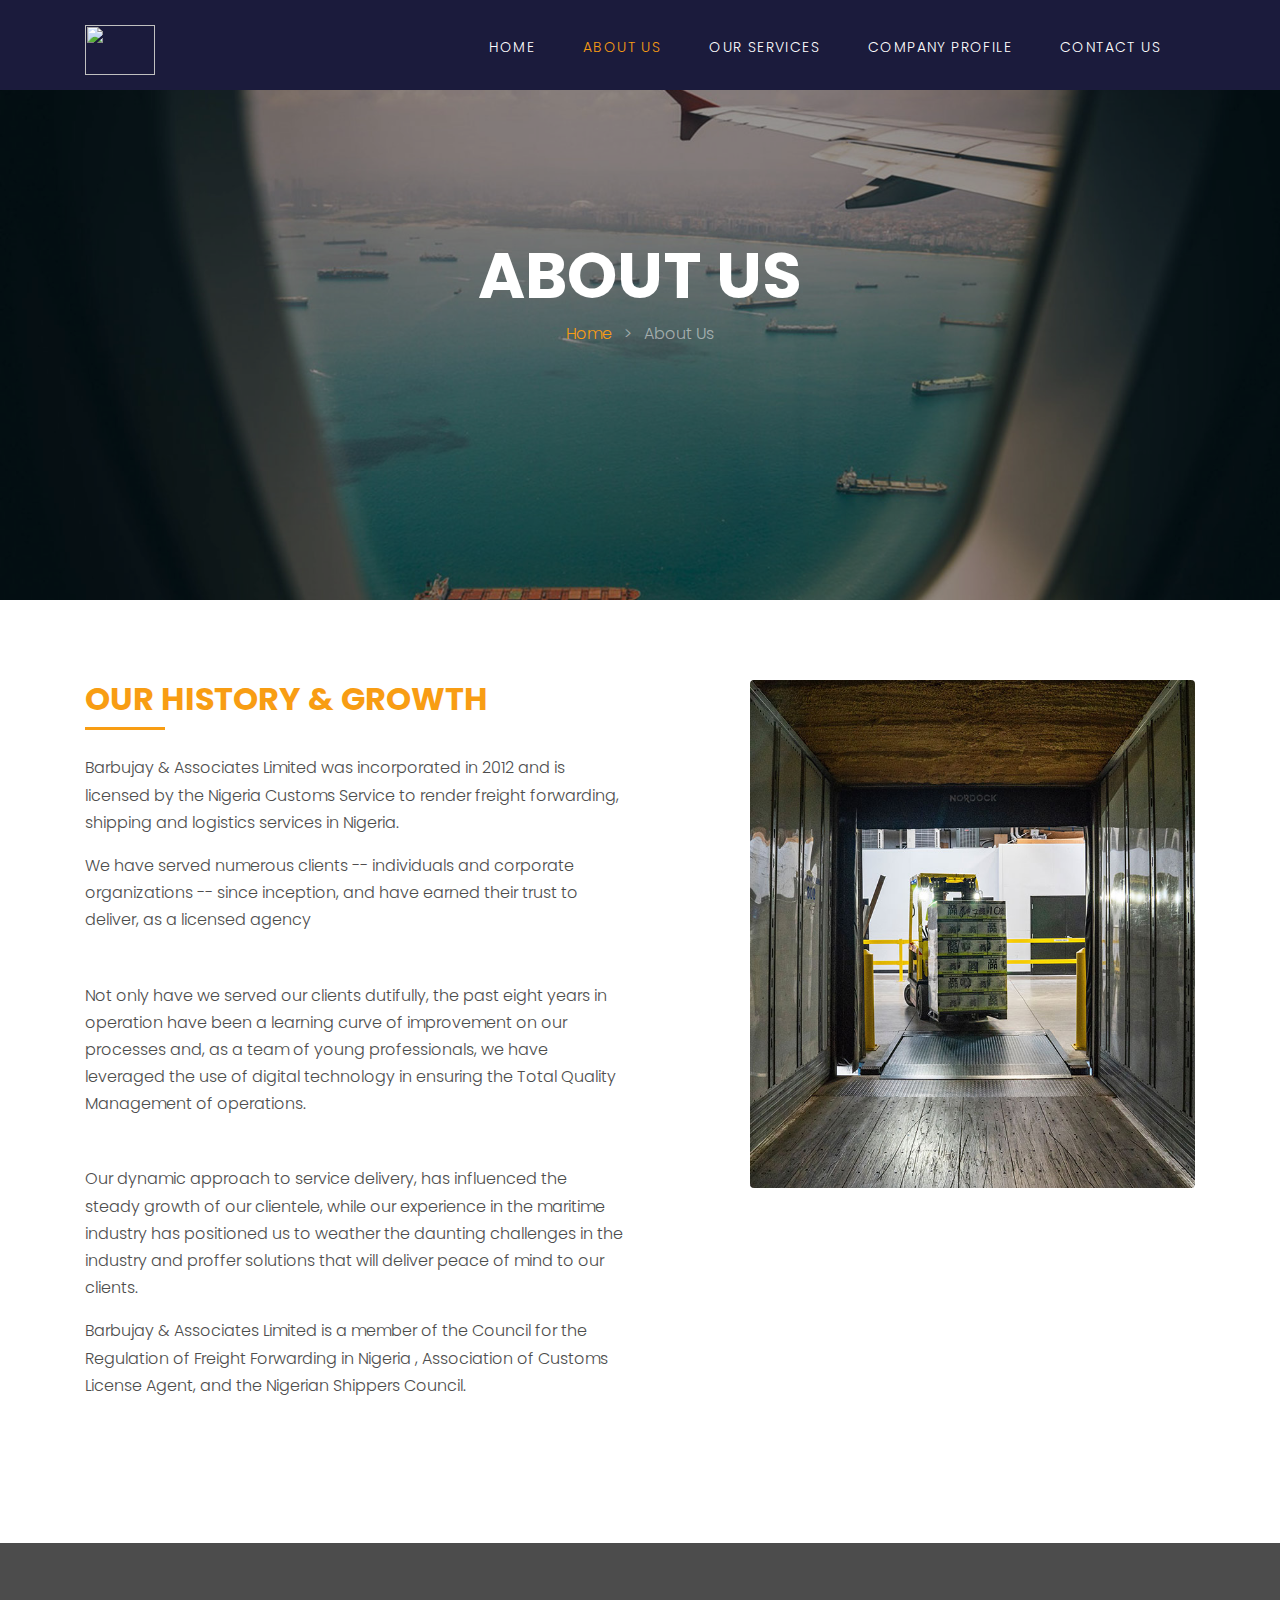
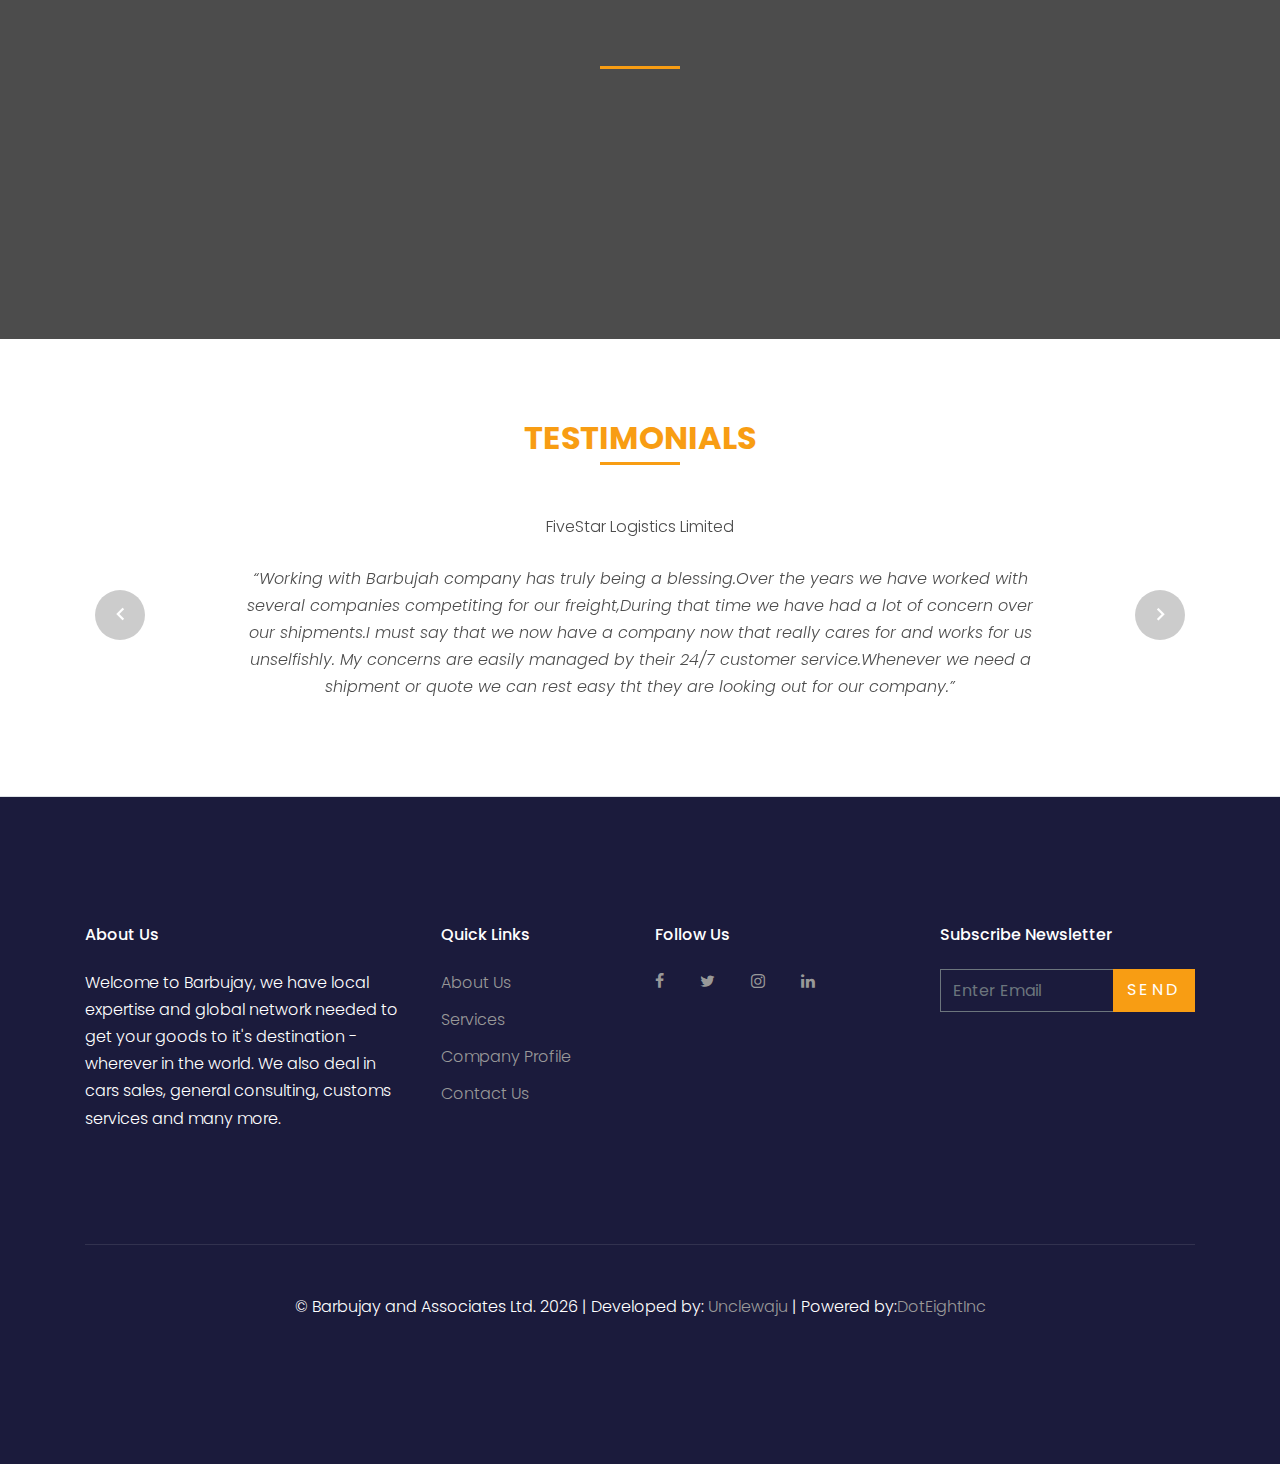
==== about.html @ 74fd5378 "edited" ====
<!DOCTYPE html>
<html lang="en">
  <head>
  <meta http-equiv="X-UA-Compatible" content="IE=edge">
   <title>Barbujay | About us</title>
    <meta name="viewport" content="width=device-width, initial-scale=1, shrink-to-fit=no">
    <meta charset="UTF-8">
    <meta name="description" content="Barbujay & Associates LTD ">
    <meta name="keywords" content="Barbujay & Associates LTD ">
    <meta name="mobile-web-app-capable" content="yes">
    <meta name="viewport" content="width=device-width, initial-scale=1">
    <meta content='width=device-width, initial-scale=1.0, maximum-scale=1.0, user-scalable=0' name='viewport' />
    <meta name="theme-color" content="#1b1b3c"> 

  <!-- Place favicon.ico and apple-touch-icon.png in the root directory -->
  <link rel="shortcut icon" href="images/Barbujay.png">


    <link rel="stylesheet" href="https://fonts.googleapis.com/css?family=Poppins:200,300,400,700,900|Display+Playfair:200,300,400,700"> 
    <link rel="stylesheet" href="fonts/icomoon/style.css">

    <link rel="stylesheet" href="css/bootstrap.min.css">
    <link rel="stylesheet" href="css/magnific-popup.css">
    <link rel="stylesheet" href="css/jquery-ui.css">
    <link rel="stylesheet" href="css/owl.carousel.min.css">
    <link rel="stylesheet" href="css/owl.theme.default.min.css">

    <link rel="stylesheet" href="css/bootstrap-datepicker.css">

    <link rel="stylesheet" href="fonts/flaticon/font/flaticon.css">



    <link rel="stylesheet" href="css/aos.css">

    <link rel="stylesheet" href="css/style.css">
    
  </head>
  <body>
  
  <div class="site-wrap">

    <div class="site-mobile-menu">
      <div class="site-mobile-menu-header">
        <div class="site-mobile-menu-close mt-3">
          <span class="icon-close2 js-menu-toggle"></span>
        </div>
      </div>
      <div class="site-mobile-menu-body"></div>
    </div>

    <header class="site-navbar py-3" role="banner">

      <div class="container">
        <div class="row align-items-center">
          
          <div class="col-11 col-xl-2">
            <h1 class="mb-5"><a href="./" class="text-white h2 mb-0"><img style="width: 70px; height: 50px" src="images/Barbujay.png"/></a></h1>
          </div>
          <div class="col-12 col-md-10 mb-5 d-none d-xl-block">
             <nav class="site-navigation position-relative text-right" role="navigation">

              <ul class="site-menu js-clone-nav mx-auto d-none d-lg-block">
                <li><a href="./">Home</a></li>&nbsp;&nbsp;&nbsp;&nbsp;&nbsp;&nbsp;
                <li class="active"><a href="./about">About Us</a></li>&nbsp;&nbsp;&nbsp;&nbsp;&nbsp;&nbsp;
                <li>
                  <a href="./services">Our Services</a>&nbsp;&nbsp;&nbsp;&nbsp;&nbsp;&nbsp;
                </li>
                <li><a target="_blank" href="Barbujay.pdf">Company Profile</a></li>&nbsp;&nbsp;&nbsp;&nbsp;&nbsp;&nbsp;
                <li><a href="./contact">Contact us</a></li>&nbsp;&nbsp;&nbsp;&nbsp;&nbsp;&nbsp;
              </ul>
            </nav>
          </div>


          <div class="d-inline-block d-xl-none ml-md-0 mr-auto py-3" style="position: relative; top: -20px; left: -20px"><a href="#" class="site-menu-toggle js-menu-toggle text-white"><span class="icon-menu h3"></span></a></div>

          </div>

        </div>
         </header>
      </div>

  

    <div class="site-blocks-cover inner-page-cover overlay" style="background-image: url(images/hero_bg_2.jpg);" data-aos="fade" data-stellar-background-ratio="0.5">
      <div class="container">
        <div class="row align-items-center justify-content-center text-center">

          <div class="col-md-8" data-aos="fade-up" data-aos-delay="400">
            <h1 class="text-white font-weight-light text-uppercase font-weight-bold">About Us</h1>
            <p class="breadcrumb-custom"><a href="./">Home</a> <span class="mx-2">&gt;</span> <span>About Us</span></p>
          </div>
        </div>
      </div>
    </div>  

    

    <div class="site-section">
      <div class="container">
        <div class="row mb-5">
          
          <div class="col-md-5 ml-auto mb-5 order-md-2" data-aos="fade">
            <img src="images/img_1.jpg" alt="Image" class="img-fluid rounded">
          </div>
          <div class="col-md-6 order-md-1" data-aos="fade">
            <div class="text-left pb-1 border-primary mb-4">
              <h2 class="text-primary">Our History & Growth</h2>
            </div>
            <p>Barbujay & Associates Limited was
incorporated in 2012 and is licensed by the
Nigeria Customs Service to render freight
forwarding, shipping and logistics services in
Nigeria.
</p>
            <p class="mb-5">We have served numerous clients --
individuals and corporate organizations --
since inception, and have earned their trust
to deliver, as a licensed agency</p>

 <p class="mb-5">Not only have we served our clients dutifully,
the past eight years in operation have been
a learning curve of improvement on our
processes and, as a team of young
professionals, we have leveraged the use of
digital technology in ensuring the Total
Quality Management of operations.
</p>

           <p>
             Our dynamic approach to service delivery,
has influenced the steady growth of our
clientele, while our experience in the
maritime industry has positioned us to
weather the daunting challenges in the
industry and proffer solutions that will deliver
peace of mind to our clients.
           </p>

           <p>
             Barbujay & Associates Limited is a member
of the Council for the Regulation of Freight
Forwarding in Nigeria , Association of
Customs License Agent, and the Nigerian
Shippers Council.

           </p>
          </div>
          
        </div>
      </div>
    </div>
  
    <div class="site-section bg-image overlay" style="background-image: url('images/hero_bg_4.jpg');">
      <div class="container">
        <div class="row justify-content-center mb-5">
          <div class="col-md-7 text-center border-primary">
            <h2 class="font-weight-light text-primary" data-aos="fade">How we Work</h2>
          </div>
        </div>
        <div class="row">
          <div class="col-md-6 col-lg-4 mb-5 mb-lg-0" data-aos="fade" data-aos-delay="100">
            <div class="how-it-work-item">
              <span class="number">1</span>
              <div class="how-it-work-body">
                <h2>Choose Your Service</h2>
               
              </div>
            </div>
          </div>

          <div class="col-md-6 col-lg-4 mb-5 mb-lg-0" data-aos="fade" data-aos-delay="200">
            <div class="how-it-work-item">
              <span class="number">2</span>
              <div class="how-it-work-body">
                <h2>Select Your Payment</h2>
               
              </div>
            </div>
          </div>

          <div class="col-md-6 col-lg-4 mb-5 mb-lg-0" data-aos="fade" data-aos-delay="300">
            <div class="how-it-work-item">
              <span class="number">3</span>
              <div class="how-it-work-body">
                <h2>Track Your Order</h2>
               
              </div>
            </div>
          </div>

        </div>
      </div>
    </div>


    
       <div class="site-section border-bottom">
      <div class="container">

        <div class="row justify-content-center mb-5">
          <div class="col-md-7 text-center border-primary">
            <h2 class="font-weight-light text-primary">Testimonials</h2>
          </div>
        </div>

        <div class="slide-one-item home-slider owl-carousel">
          <div>
            <div class="testimonial">
              <figure class="mb-4">
               
                <p>FiveStar Logistics Limited</p>
              </figure>
              <blockquote>
                <p>&ldquo;Working with Barbujah company has truly being a blessing.Over the years we have worked with several companies competiting for our freight,During that time we have had a lot of concern over our shipments.I must say that we now have a company now that really cares for and works for us unselfishly. My concerns are easily managed by their 24/7 customer service.Whenever we need a shipment or quote we can rest easy tht they are looking out for our company.&rdquo;</p>
              </blockquote>
            </div>
          </div>
          <div>
            <div class="testimonial">
              <figure class="mb-4">
               
                <p>Aril Technologies Limited</p>
              </figure>
              <blockquote>
                <p>&ldquo; Barbujah brings 10x multiplier in items of both ease of use & speed of use.We were able to quickly and easily get our shipment delivered to us.Thats the fundamental difference between Barbujah LTd & other cargo companies we have used in the past.&rdquo;</p>
              </blockquote>
            </div>
          </div>

          <div>
            <div class="testimonial">
             
              <blockquote>
                <p>&ldquo;Our company ships full Truckloads LTl ships,Air shipments and expedited freight too many domestic points in Nigeria. We religiously choose Barbujah to handle our Freight needs not only because of prising but their commmunication and customer Services which is second to none.I also know what's happening with my shipment through the tracking system whcih is right at our fingertips. we are grateful to have found a company as dedicated as Barbujah & world happly Recommend to anyone &rdquo;</p>
              </blockquote>
            </div>
          </div>

          <div>
            <div class="testimonial">
              <figure class="mb-4">
                
                <p>Safmarine</p>
              </figure>
              <blockquote>
                <p>&ldquo;The company made it easy for me to transport my goods.Within two weeks i got my items warehoused and ready for shipment.Because the Barbujah made it easy and fast.&rdquo;</p>
              </blockquote>
            </div>
          </div>

        </div>
      </div>
    </div>

    
    
 <footer class="site-footer">
      <div class="container">
        <div class="row">
          <div class="col-md-9">
            <div class="row">
               <div class="col-md-5">
                <h2 class="footer-heading mb-4">About Us</h2>
                <p> Welcome to Barbujay, we have local expertise and global network needed to get your goods to it's destination - wherever in the world. We also deal in cars sales, general consulting, customs services and many more.</p>
              </div>
              <div class="col-md-3">
                <h2 class="footer-heading mb-4">Quick Links</h2>
                <ul class="list-unstyled">
                  <li><a href="./about">About Us</a></li>
                  <li><a href="./services">Services</a></li>
                  <li><a target="_blank" href="Barbujay.pdf">Company Profile</a></li>
                  <li><a href="./contact">Contact Us</a></li>
                </ul>
              </div>
              
              <div class="col-md-3">
                <h2 class="footer-heading mb-4">Follow Us</h2>
                <a target="_blank" href="https://web.facebook.com/bajassociates/" class="pl-0 pr-3"><span class="icon-facebook"></span></a>
                <a href="#" class="pl-3 pr-3"><span class="icon-twitter"></span></a>
                <a href="#" class="pl-3 pr-3"><span class="icon-instagram"></span></a>
                <a href="#" class="pl-3 pr-3"><span class="icon-linkedin"></span></a>
              </div>
            </div>
          </div>
          <div class="col-md-3">
            <h2 class="footer-heading mb-4">Subscribe Newsletter</h2>
            <form action="mailto: Bajassocaite@gmail.com" method="post">
              <div class="input-group mb-3">
                <input type="email" class="form-control border-secondary text-white bg-transparent" placeholder="Enter Email" aria-label="Enter Email" aria-describedby="button-addon2" required>
                <div class="input-group-append">
                  <button class="btn btn-primary text-white" type="submit" id="button-addon2">Send</button>
                </div>
              </div>
            </form>
          </div>
        </div>
        <div class="row pt-5 mt-5 text-center">
          <div class="col-md-12">
            <div class="border-top pt-5">
            <p>
            
           &copy; Barbujay and Associates Ltd. <script>document.write(new Date().getFullYear());</script>  | Developed by: <a target="_blank" href="https://www.facebook.com/samuel.movinwealth.7">Unclewaju</a> | Powered by:</i><a href="https://doteightinc.com" target="_blank" >DotEightInc</a>
           
            </div>
          </div>
          
        </div>
      </div>
    </footer>
  </div>

  <script src="js/jquery-3.3.1.min.js"></script>
  <script src="js/jquery-migrate-3.0.1.min.js"></script>
  <script src="js/jquery-ui.js"></script>
  <script src="js/popper.min.js"></script>
  <script src="js/bootstrap.min.js"></script>
  <script src="js/owl.carousel.min.js"></script>
  <script src="js/jquery.stellar.min.js"></script>
  <script src="js/jquery.countdown.min.js"></script>
  <script src="js/jquery.magnific-popup.min.js"></script>
  <script src="js/bootstrap-datepicker.min.js"></script>
  <script src="js/aos.js"></script>

  <script src="js/main.js"></script>
    
  </body>
</html>
---- fonts/icomoon/style.css ----
@font-face {
  font-family: 'icomoon';
  src:  url('fonts/icomoon.eot?10si43');
  src:  url('fonts/icomoon.eot?10si43#iefix') format('embedded-opentype'),
    url('fonts/icomoon.ttf?10si43') format('truetype'),
    url('fonts/icomoon.woff?10si43') format('woff'),
    url('fonts/icomoon.svg?10si43#icomoon') format('svg');
  font-weight: normal;
  font-style: normal;
}

[class^="icon-"], [class*=" icon-"] {
  /* use !important to prevent issues with browser extensions that change fonts */
  font-family: 'icomoon' !important;
  speak: none;
  font-style: normal;
  font-weight: normal;
  font-variant: normal;
  text-transform: none;
  line-height: 1;

  /* Better Font Rendering =========== */
  -webkit-font-smoothing: antialiased;
  -moz-osx-font-smoothing: grayscale;
}

.icon-asterisk:before {
  content: "\f069";
}
.icon-plus:before {
  content: "\f067";
}
.icon-question:before {
  content: "\f128";
}
.icon-minus:before {
  content: "\f068";
}
.icon-glass:before {
  content: "\f000";
}
.icon-music:before {
  content: "\f001";
}
.icon-search:before {
  content: "\f002";
}
.icon-envelope-o:before {
  content: "\f003";
}
.icon-heart:before {
  content: "\f004";
}
.icon-star:before {
  content: "\f005";
}
.icon-star-o:before {
  content: "\f006";
}
.icon-user:before {
  content: "\f007";
}
.icon-film:before {
  content: "\f008";
}
.icon-th-large:before {
  content: "\f009";
}
.icon-th:before {
  content: "\f00a";
}
.icon-th-list:before {
  content: "\f00b";
}
.icon-check:before {
  content: "\f00c";
}
.icon-close:before {
  content: "\f00d";
}
.icon-remove:before {
  content: "\f00d";
}
.icon-times:before {
  content: "\f00d";
}
.icon-search-plus:before {
  content: "\f00e";
}
.icon-search-minus:before {
  content: "\f010";
}
.icon-power-off:before {
  content: "\f011";
}
.icon-signal:before {
  content: "\f012";
}
.icon-cog:before {
  content: "\f013";
}
.icon-gear:before {
  content: "\f013";
}
.icon-trash-o:before {
  content: "\f014";
}
.icon-home:before {
  content: "\f015";
}
.icon-file-o:before {
  content: "\f016";
}
.icon-clock-o:before {
  content: "\f017";
}
.icon-road:before {
  content: "\f018";
}
.icon-download:before {
  content: "\f019";
}
.icon-arrow-circle-o-down:before {
  content: "\f01a";
}
.icon-arrow-circle-o-up:before {
  content: "\f01b";
}
.icon-inbox:before {
  content: "\f01c";
}
.icon-play-circle-o:before {
  content: "\f01d";
}
.icon-repeat:before {
  content: "\f01e";
}
.icon-rotate-right:before {
  content: "\f01e";
}
.icon-refresh:before {
  content: "\f021";
}
.icon-list-alt:before {
  content: "\f022";
}
.icon-lock:before {
  content: "\f023";
}
.icon-flag:before {
  content: "\f024";
}
.icon-headphones:before {
  content: "\f025";
}
.icon-volume-off:before {
  content: "\f026";
}
.icon-volume-down:before {
  content: "\f027";
}
.icon-volume-up:before {
  content: "\f028";
}
.icon-qrcode:before {
  content: "\f029";
}
.icon-barcode:before {
  content: "\f02a";
}
.icon-tag:before {
  content: "\f02b";
}
.icon-tags:before {
  content: "\f02c";
}
.icon-book:before {
  content: "\f02d";
}
.icon-bookmark:before {
  content: "\f02e";
}
.icon-print:before {
  content: "\f02f";
}
.icon-camera:before {
  content: "\f030";
}
.icon-font:before {
  content: "\f031";
}
.icon-bold:before {
  content: "\f032";
}
.icon-italic:before {
  content: "\f033";
}
.icon-text-height:before {
  content: "\f034";
}
.icon-text-width:before {
  content: "\f035";
}
.icon-align-left:before {
  content: "\f036";
}
.icon-align-center:before {
  content: "\f037";
}
.icon-align-right:before {
  content: "\f038";
}
.icon-align-justify:before {
  content: "\f039";
}
.icon-list:before {
  content: "\f03a";
}
.icon-dedent:before {
  content: "\f03b";
}
.icon-outdent:before {
  content: "\f03b";
}
.icon-indent:before {
  content: "\f03c";
}
.icon-video-camera:before {
  content: "\f03d";
}
.icon-image:before {
  content: "\f03e";
}
.icon-photo:before {
  content: "\f03e";
}
.icon-picture-o:before {
  content: "\f03e";
}
.icon-pencil:before {
  content: "\f040";
}
.icon-map-marker:before {
  content: "\f041";
}
.icon-adjust:before {
  content: "\f042";
}
.icon-tint:before {
  content: "\f043";
}
.icon-edit:before {
  content: "\f044";
}
.icon-pencil-square-o:before {
  content: "\f044";
}
.icon-share-square-o:before {
  content: "\f045";
}
.icon-check-square-o:before {
  content: "\f046";
}
.icon-arrows:before {
  content: "\f047";
}
.icon-step-backward:before {
  content: "\f048";
}
.icon-fast-backward:before {
  content: "\f049";
}
.icon-backward:before {
  content: "\f04a";
}
.icon-play:before {
  content: "\f04b";
}
.icon-pause:before {
  content: "\f04c";
}
.icon-stop:before {
  content: "\f04d";
}
.icon-forward:before {
  content: "\f04e";
}
.icon-fast-forward:before {
  content: "\f050";
}
.icon-step-forward:before {
  content: "\f051";
}
.icon-eject:before {
  content: "\f052";
}
.icon-chevron-left:before {
  content: "\f053";
}
.icon-chevron-right:before {
  content: "\f054";
}
.icon-plus-circle:before {
  content: "\f055";
}
.icon-minus-circle:before {
  content: "\f056";
}
.icon-times-circle:before {
  content: "\f057";
}
.icon-check-circle:before {
  content: "\f058";
}
.icon-question-circle:before {
  content: "\f059";
}
.icon-info-circle:before {
  content: "\f05a";
}
.icon-crosshairs:before {
  content: "\f05b";
}
.icon-times-circle-o:before {
  content: "\f05c";
}
.icon-check-circle-o:before {
  content: "\f05d";
}
.icon-ban:before {
  content: "\f05e";
}
.icon-arrow-left:before {
  content: "\f060";
}
.icon-arrow-right:before {
  content: "\f061";
}
.icon-arrow-up:before {
  content: "\f062";
}
.icon-arrow-down:before {
  content: "\f063";
}
.icon-mail-forward:before {
  content: "\f064";
}
.icon-share:before {
  content: "\f064";
}
.icon-expand:before {
  content: "\f065";
}
.icon-compress:before {
  content: "\f066";
}
.icon-exclamation-circle:before {
  content: "\f06a";
}
.icon-gift:before {
  content: "\f06b";
}
.icon-leaf:before {
  content: "\f06c";
}
.icon-fire:before {
  content: "\f06d";
}
.icon-eye:before {
  content: "\f06e";
}
.icon-eye-slash:before {
  content: "\f070";
}
.icon-exclamation-triangle:before {
  content: "\f071";
}
.icon-warning:before {
  content: "\f071";
}
.icon-plane:before {
  content: "\f072";
}
.icon-calendar:before {
  content: "\f073";
}
.icon-random:before {
  content: "\f074";
}
.icon-comment:before {
  content: "\f075";
}
.icon-magnet:before {
  content: "\f076";
}
.icon-chevron-up:before {
  content: "\f077";
}
.icon-chevron-down:before {
  content: "\f078";
}
.icon-retweet:before {
  content: "\f079";
}
.icon-shopping-cart:before {
  content: "\f07a";
}
.icon-folder:before {
  content: "\f07b";
}
.icon-folder-open:before {
  content: "\f07c";
}
.icon-arrows-v:before {
  content: "\f07d";
}
.icon-arrows-h:before {
  content: "\f07e";
}
.icon-bar-chart:before {
  content: "\f080";
}
.icon-bar-chart-o:before {
  content: "\f080";
}
.icon-twitter-square:before {
  content: "\f081";
}
.icon-facebook-square:before {
  content: "\f082";
}
.icon-camera-retro:before {
  content: "\f083";
}
.icon-key:before {
  content: "\f084";
}
.icon-cogs:before {
  content: "\f085";
}
.icon-gears:before {
  content: "\f085";
}
.icon-comments:before {
  content: "\f086";
}
.icon-thumbs-o-up:before {
  content: "\f087";
}
.icon-thumbs-o-down:before {
  content: "\f088";
}
.icon-star-half:before {
  content: "\f089";
}
.icon-heart-o:before {
  content: "\f08a";
}
.icon-sign-out:before {
  content: "\f08b";
}
.icon-linkedin-square:before {
  content: "\f08c";
}
.icon-thumb-tack:before {
  content: "\f08d";
}
.icon-external-link:before {
  content: "\f08e";
}
.icon-sign-in:before {
  content: "\f090";
}
.icon-trophy:before {
  content: "\f091";
}
.icon-github-square:before {
  content: "\f092";
}
.icon-upload:before {
  content: "\f093";
}
.icon-lemon-o:before {
  content: "\f094";
}
.icon-phone:before {
  content: "\f095";
}
.icon-square-o:before {
  content: "\f096";
}
.icon-bookmark-o:before {
  content: "\f097";
}
.icon-phone-square:before {
  content: "\f098";
}
.icon-twitter:before {
  content: "\f099";
}
.icon-facebook:before {
  content: "\f09a";
}
.icon-facebook-f:before {
  content: "\f09a";
}
.icon-github:before {
  content: "\f09b";
}
.icon-unlock:before {
  content: "\f09c";
}
.icon-credit-card:before {
  content: "\f09d";
}
.icon-feed:before {
  content: "\f09e";
}
.icon-rss:before {
  content: "\f09e";
}
.icon-hdd-o:before {
  content: "\f0a0";
}
.icon-bullhorn:before {
  content: "\f0a1";
}
.icon-bell-o:before {
  content: "\f0a2";
}
.icon-certificate:before {
  content: "\f0a3";
}
.icon-hand-o-right:before {
  content: "\f0a4";
}
.icon-hand-o-left:before {
  content: "\f0a5";
}
.icon-hand-o-up:before {
  content: "\f0a6";
}
.icon-hand-o-down:before {
  content: "\f0a7";
}
.icon-arrow-circle-left:before {
  content: "\f0a8";
}
.icon-arrow-circle-right:before {
  content: "\f0a9";
}
.icon-arrow-circle-up:before {
  content: "\f0aa";
}
.icon-arrow-circle-down:before {
  content: "\f0ab";
}
.icon-globe:before {
  content: "\f0ac";
}
.icon-wrench:before {
  content: "\f0ad";
}
.icon-tasks:before {
  content: "\f0ae";
}
.icon-filter:before {
  content: "\f0b0";
}
.icon-briefcase:before {
  content: "\f0b1";
}
.icon-arrows-alt:before {
  content: "\f0b2";
}
.icon-group:before {
  content: "\f0c0";
}
.icon-users:before {
  content: "\f0c0";
}
.icon-chain:before {
  content: "\f0c1";
}
.icon-link:before {
  content: "\f0c1";
}
.icon-cloud:before {
  content: "\f0c2";
}
.icon-flask:before {
  content: "\f0c3";
}
.icon-cut:before {
  content: "\f0c4";
}
.icon-scissors:before {
  content: "\f0c4";
}
.icon-copy:before {
  content: "\f0c5";
}
.icon-files-o:before {
  content: "\f0c5";
}
.icon-paperclip:before {
  content: "\f0c6";
}
.icon-floppy-o:before {
  content: "\f0c7";
}
.icon-save:before {
  content: "\f0c7";
}
.icon-square:before {
  content: "\f0c8";
}
.icon-bars:before {
  content: "\f0c9";
}
.icon-navicon:before {
  content: "\f0c9";
}
.icon-reorder:before {
  content: "\f0c9";
}
.icon-list-ul:before {
  content: "\f0ca";
}
.icon-list-ol:before {
  content: "\f0cb";
}
.icon-strikethrough:before {
  content: "\f0cc";
}
.icon-underline:before {
  content: "\f0cd";
}
.icon-table:before {
  content: "\f0ce";
}
.icon-magic:before {
  content: "\f0d0";
}
.icon-truck:before {
  content: "\f0d1";
}
.icon-pinterest:before {
  content: "\f0d2";
}
.icon-pinterest-square:before {
  content: "\f0d3";
}
.icon-google-plus-square:before {
  content: "\f0d4";
}
.icon-google-plus:before {
  content: "\f0d5";
}
.icon-money:before {
  content: "\f0d6";
}
.icon-caret-down:before {
  content: "\f0d7";
}
.icon-caret-up:before {
  content: "\f0d8";
}
.icon-caret-left:before {
  content: "\f0d9";
}
.icon-caret-right:before {
  content: "\f0da";
}
.icon-columns:before {
  content: "\f0db";
}
.icon-sort:before {
  content: "\f0dc";
}
.icon-unsorted:before {
  content: "\f0dc";
}
.icon-sort-desc:before {
  content: "\f0dd";
}
.icon-sort-down:before {
  content: "\f0dd";
}
.icon-sort-asc:before {
  content: "\f0de";
}
.icon-sort-up:before {
  content: "\f0de";
}
.icon-envelope:before {
  content: "\f0e0";
}
.icon-linkedin:before {
  content: "\f0e1";
}
.icon-rotate-left:before {
  content: "\f0e2";
}
.icon-undo:before {
  content: "\f0e2";
}
.icon-gavel:before {
  content: "\f0e3";
}
.icon-legal:before {
  content: "\f0e3";
}
.icon-dashboard:before {
  content: "\f0e4";
}
.icon-tachometer:before {
  content: "\f0e4";
}
.icon-comment-o:before {
  content: "\f0e5";
}
.icon-comments-o:before {
  content: "\f0e6";
}
.icon-bolt:before {
  content: "\f0e7";
}
.icon-flash:before {
  content: "\f0e7";
}
.icon-sitemap:before {
  content: "\f0e8";
}
.icon-umbrella:before {
  content: "\f0e9";
}
.icon-clipboard:before {
  content: "\f0ea";
}
.icon-paste:before {
  content: "\f0ea";
}
.icon-lightbulb-o:before {
  content: "\f0eb";
}
.icon-exchange:before {
  content: "\f0ec";
}
.icon-cloud-download:before {
  content: "\f0ed";
}
.icon-cloud-upload:before {
  content: "\f0ee";
}
.icon-user-md:before {
  content: "\f0f0";
}
.icon-stethoscope:before {
  content: "\f0f1";
}
.icon-suitcase:before {
  content: "\f0f2";
}
.icon-bell:before {
  content: "\f0f3";
}
.icon-coffee:before {
  content: "\f0f4";
}
.icon-cutlery:before {
  content: "\f0f5";
}
.icon-file-text-o:before {
  content: "\f0f6";
}
.icon-building-o:before {
  content: "\f0f7";
}
.icon-hospital-o:before {
  content: "\f0f8";
}
.icon-ambulance:before {
  content: "\f0f9";
}
.icon-medkit:before {
  content: "\f0fa";
}
.icon-fighter-jet:before {
  content: "\f0fb";
}
.icon-beer:before {
  content: "\f0fc";
}
.icon-h-square:before {
  content: "\f0fd";
}
.icon-plus-square:before {
  content: "\f0fe";
}
.icon-angle-double-left:before {
  content: "\f100";
}
.icon-angle-double-right:before {
  content: "\f101";
}
.icon-angle-double-up:before {
  content: "\f102";
}
.icon-angle-double-down:before {
  content: "\f103";
}
.icon-angle-left:before {
  content: "\f104";
}
.icon-angle-right:before {
  content: "\f105";
}
.icon-angle-up:before {
  content: "\f106";
}
.icon-angle-down:before {
  content: "\f107";
}
.icon-desktop:before {
  content: "\f108";
}
.icon-laptop:before {
  content: "\f109";
}
.icon-tablet:before {
  content: "\f10a";
}
.icon-mobile:before {
  content: "\f10b";
}
.icon-mobile-phone:before {
  content: "\f10b";
}
.icon-circle-o:before {
  content: "\f10c";
}
.icon-quote-left:before {
  content: "\f10d";
}
.icon-quote-right:before {
  content: "\f10e";
}
.icon-spinner:before {
  content: "\f110";
}
.icon-circle:before {
  content: "\f111";
}
.icon-mail-reply:before {
  content: "\f112";
}
.icon-reply:before {
  content: "\f112";
}
.icon-github-alt:before {
  content: "\f113";
}
.icon-folder-o:before {
  content: "\f114";
}
.icon-folder-open-o:before {
  content: "\f115";
}
.icon-smile-o:before {
  content: "\f118";
}
.icon-frown-o:before {
  content: "\f119";
}
.icon-meh-o:before {
  content: "\f11a";
}
.icon-gamepad:before {
  content: "\f11b";
}
.icon-keyboard-o:before {
  content: "\f11c";
}
.icon-flag-o:before {
  content: "\f11d";
}
.icon-flag-checkered:before {
  content: "\f11e";
}
.icon-terminal:before {
  content: "\f120";
}
.icon-code:before {
  content: "\f121";
}
.icon-mail-reply-all:before {
  content: "\f122";
}
.icon-reply-all:before {
  content: "\f122";
}
.icon-star-half-empty:before {
  content: "\f123";
}
.icon-star-half-full:before {
  content: "\f123";
}
.icon-star-half-o:before {
  content: "\f123";
}
.icon-location-arrow:before {
  content: "\f124";
}
.icon-crop:before {
  content: "\f125";
}
.icon-code-fork:before {
  content: "\f126";
}
.icon-chain-broken:before {
  content: "\f127";
}
.icon-unlink:before {
  content: "\f127";
}
.icon-info:before {
  content: "\f129";
}
.icon-exclamation:before {
  content: "\f12a";
}
.icon-superscript:before {
  content: "\f12b";
}
.icon-subscript:before {
  content: "\f12c";
}
.icon-eraser:before {
  content: "\f12d";
}
.icon-puzzle-piece:before {
  content: "\f12e";
}
.icon-microphone:before {
  content: "\f130";
}
.icon-microphone-slash:before {
  content: "\f131";
}
.icon-shield:before {
  content: "\f132";
}
.icon-calendar-o:before {
  content: "\f133";
}
.icon-fire-extinguisher:before {
  content: "\f134";
}
.icon-rocket:before {
  content: "\f135";
}
.icon-maxcdn:before {
  content: "\f136";
}
.icon-chevron-circle-left:before {
  content: "\f137";
}
.icon-chevron-circle-right:before {
  content: "\f138";
}
.icon-chevron-circle-up:before {
  content: "\f139";
}
.icon-chevron-circle-down:before {
  content: "\f13a";
}
.icon-html5:before {
  content: "\f13b";
}
.icon-css3:before {
  content: "\f13c";
}
.icon-anchor:before {
  content: "\f13d";
}
.icon-unlock-alt:before {
  content: "\f13e";
}
.icon-bullseye:before {
  content: "\f140";
}
.icon-ellipsis-h:before {
  content: "\f141";
}
.icon-ellipsis-v:before {
  content: "\f142";
}
.icon-rss-square:before {
  content: "\f143";
}
.icon-play-circle:before {
  content: "\f144";
}
.icon-ticket:before {
  content: "\f145";
}
.icon-minus-square:before {
  content: "\f146";
}
.icon-minus-square-o:before {
  content: "\f147";
}
.icon-level-up:before {
  content: "\f148";
}
.icon-level-down:before {
  content: "\f149";
}
.icon-check-square:before {
  content: "\f14a";
}
.icon-pencil-square:before {
  content: "\f14b";
}
.icon-external-link-square:before {
  content: "\f14c";
}
.icon-share-square:before {
  content: "\f14d";
}
.icon-compass:before {
  content: "\f14e";
}
.icon-caret-square-o-down:before {
  content: "\f150";
}
.icon-toggle-down:before {
  content: "\f150";
}
.icon-caret-square-o-up:before {
  content: "\f151";
}
.icon-toggle-up:before {
  content: "\f151";
}
.icon-caret-square-o-right:before {
  content: "\f152";
}
.icon-toggle-right:before {
  content: "\f152";
}
.icon-eur:before {
  content: "\f153";
}
.icon-euro:before {
  content: "\f153";
}
.icon-gbp:before {
  content: "\f154";
}
.icon-dollar:before {
  content: "\f155";
}
.icon-usd:before {
  content: "\f155";
}
.icon-inr:before {
  content: "\f156";
}
.icon-rupee:before {
  content: "\f156";
}
.icon-cny:before {
  content: "\f157";
}
.icon-jpy:before {
  content: "\f157";
}
.icon-rmb:before {
  content: "\f157";
}
.icon-yen:before {
  content: "\f157";
}
.icon-rouble:before {
  content: "\f158";
}
.icon-rub:before {
  content: "\f158";
}
.icon-ruble:before {
  content: "\f158";
}
.icon-krw:before {
  content: "\f159";
}
.icon-won:before {
  content: "\f159";
}
.icon-bitcoin:before {
  content: "\f15a";
}
.icon-btc:before {
  content: "\f15a";
}
.icon-file:before {
  content: "\f15b";
}
.icon-file-text:before {
  content: "\f15c";
}
.icon-sort-alpha-asc:before {
  content: "\f15d";
}
.icon-sort-alpha-desc:before {
  content: "\f15e";
}
.icon-sort-amount-asc:before {
  content: "\f160";
}
.icon-sort-amount-desc:before {
  content: "\f161";
}
.icon-sort-numeric-asc:before {
  content: "\f162";
}
.icon-sort-numeric-desc:before {
  content: "\f163";
}
.icon-thumbs-up:before {
  content: "\f164";
}
.icon-thumbs-down:before {
  content: "\f165";
}
.icon-youtube-square:before {
  content: "\f166";
}
.icon-youtube:before {
  content: "\f167";
}
.icon-xing:before {
  content: "\f168";
}
.icon-xing-square:before {
  content: "\f169";
}
.icon-youtube-play:before {
  content: "\f16a";
}
.icon-dropbox:before {
  content: "\f16b";
}
.icon-stack-overflow:before {
  content: "\f16c";
}
.icon-instagram:before {
  content: "\f16d";
}
.icon-flickr:before {
  content: "\f16e";
}
.icon-adn:before {
  content: "\f170";
}
.icon-bitbucket:before {
  content: "\f171";
}
.icon-bitbucket-square:before {
  content: "\f172";
}
.icon-tumblr:before {
  content: "\f173";
}
.icon-tumblr-square:before {
  content: "\f174";
}
.icon-long-arrow-down:before {
  content: "\f175";
}
.icon-long-arrow-up:before {
  content: "\f176";
}
.icon-long-arrow-left:before {
  content: "\f177";
}
.icon-long-arrow-right:before {
  content: "\f178";
}
.icon-apple:before {
  content: "\f179";
}
.icon-windows:before {
  content: "\f17a";
}
.icon-android:before {
  content: "\f17b";
}
.icon-linux:before {
  content: "\f17c";
}
.icon-dribbble:before {
  content: "\f17d";
}
.icon-skype:before {
  content: "\f17e";
}
.icon-foursquare:before {
  content: "\f180";
}
.icon-trello:before {
  content: "\f181";
}
.icon-female:before {
  content: "\f182";
}
.icon-male:before {
  content: "\f183";
}
.icon-gittip:before {
  content: "\f184";
}
.icon-gratipay:before {
  content: "\f184";
}
.icon-sun-o:before {
  content: "\f185";
}
.icon-moon-o:before {
  content: "\f186";
}
.icon-archive:before {
  content: "\f187";
}
.icon-bug:before {
  content: "\f188";
}
.icon-vk:before {
  content: "\f189";
}
.icon-weibo:before {
  content: "\f18a";
}
.icon-renren:before {
  content: "\f18b";
}
.icon-pagelines:before {
  content: "\f18c";
}
.icon-stack-exchange:before {
  content: "\f18d";
}
.icon-arrow-circle-o-right:before {
  content: "\f18e";
}
.icon-arrow-circle-o-left:before {
  content: "\f190";
}
.icon-caret-square-o-left:before {
  content: "\f191";
}
.icon-toggle-left:before {
  content: "\f191";
}
.icon-dot-circle-o:before {
  content: "\f192";
}
.icon-wheelchair:before {
  content: "\f193";
}
.icon-vimeo-square:before {
  content: "\f194";
}
.icon-try:before {
  content: "\f195";
}
.icon-turkish-lira:before {
  content: "\f195";
}
.icon-plus-square-o:before {
  content: "\f196";
}
.icon-space-shuttle:before {
  content: "\f197";
}
.icon-slack:before {
  content: "\f198";
}
.icon-envelope-square:before {
  content: "\f199";
}
.icon-wordpress:before {
  content: "\f19a";
}
.icon-openid:before {
  content: "\f19b";
}
.icon-bank:before {
  content: "\f19c";
}
.icon-institution:before {
  content: "\f19c";
}
.icon-university:before {
  content: "\f19c";
}
.icon-graduation-cap:before {
  content: "\f19d";
}
.icon-mortar-board:before {
  content: "\f19d";
}
.icon-yahoo:before {
  content: "\f19e";
}
.icon-google:before {
  content: "\f1a0";
}
.icon-reddit:before {
  content: "\f1a1";
}
.icon-reddit-square:before {
  content: "\f1a2";
}
.icon-stumbleupon-circle:before {
  content: "\f1a3";
}
.icon-stumbleupon:before {
  content: "\f1a4";
}
.icon-delicious:before {
  content: "\f1a5";
}
.icon-digg:before {
  content: "\f1a6";
}
.icon-pied-piper-pp:before {
  content: "\f1a7";
}
.icon-pied-piper-alt:before {
  content: "\f1a8";
}
.icon-drupal:before {
  content: "\f1a9";
}
.icon-joomla:before {
  content: "\f1aa";
}
.icon-language:before {
  content: "\f1ab";
}
.icon-fax:before {
  content: "\f1ac";
}
.icon-building:before {
  content: "\f1ad";
}
.icon-child:before {
  content: "\f1ae";
}
.icon-paw:before {
  content: "\f1b0";
}
.icon-spoon:before {
  content: "\f1b1";
}
.icon-cube:before {
  content: "\f1b2";
}
.icon-cubes:before {
  content: "\f1b3";
}
.icon-behance:before {
  content: "\f1b4";
}
.icon-behance-square:before {
  content: "\f1b5";
}
.icon-steam:before {
  content: "\f1b6";
}
.icon-steam-square:before {
  content: "\f1b7";
}
.icon-recycle:before {
  content: "\f1b8";
}
.icon-automobile:before {
  content: "\f1b9";
}
.icon-car:before {
  content: "\f1b9";
}
.icon-cab:before {
  content: "\f1ba";
}
.icon-taxi:before {
  content: "\f1ba";
}
.icon-tree:before {
  content: "\f1bb";
}
.icon-spotify:before {
  content: "\f1bc";
}
.icon-deviantart:before {
  content: "\f1bd";
}
.icon-soundcloud:before {
  content: "\f1be";
}
.icon-database:before {
  content: "\f1c0";
}
.icon-file-pdf-o:before {
  content: "\f1c1";
}
.icon-file-word-o:before {
  content: "\f1c2";
}
.icon-file-excel-o:before {
  content: "\f1c3";
}
.icon-file-powerpoint-o:before {
  content: "\f1c4";
}
.icon-file-image-o:before {
  content: "\f1c5";
}
.icon-file-photo-o:before {
  content: "\f1c5";
}
.icon-file-picture-o:before {
  content: "\f1c5";
}
.icon-file-archive-o:before {
  content: "\f1c6";
}
.icon-file-zip-o:before {
  content: "\f1c6";
}
.icon-file-audio-o:before {
  content: "\f1c7";
}
.icon-file-sound-o:before {
  content: "\f1c7";
}
.icon-file-movie-o:before {
  content: "\f1c8";
}
.icon-file-video-o:before {
  content: "\f1c8";
}
.icon-file-code-o:before {
  content: "\f1c9";
}
.icon-vine:before {
  content: "\f1ca";
}
.icon-codepen:before {
  content: "\f1cb";
}
.icon-jsfiddle:before {
  content: "\f1cc";
}
.icon-life-bouy:before {
  content: "\f1cd";
}
.icon-life-buoy:before {
  content: "\f1cd";
}
.icon-life-ring:before {
  content: "\f1cd";
}
.icon-life-saver:before {
  content: "\f1cd";
}
.icon-support:before {
  content: "\f1cd";
}
.icon-circle-o-notch:before {
  content: "\f1ce";
}
.icon-ra:before {
  content: "\f1d0";
}
.icon-rebel:before {
  content: "\f1d0";
}
.icon-resistance:before {
  content: "\f1d0";
}
.icon-empire:before {
  content: "\f1d1";
}
.icon-ge:before {
  content: "\f1d1";
}
.icon-git-square:before {
  content: "\f1d2";
}
.icon-git:before {
  content: "\f1d3";
}
.icon-hacker-news:before {
  content: "\f1d4";
}
.icon-y-combinator-square:before {
  content: "\f1d4";
}
.icon-yc-square:before {
  content: "\f1d4";
}
.icon-tencent-weibo:before {
  content: "\f1d5";
}
.icon-qq:before {
  content: "\f1d6";
}
.icon-wechat:before {
  content: "\f1d7";
}
.icon-weixin:before {
  content: "\f1d7";
}
.icon-paper-plane:before {
  content: "\f1d8";
}
.icon-send:before {
  content: "\f1d8";
}
.icon-paper-plane-o:before {
  content: "\f1d9";
}
.icon-send-o:before {
  content: "\f1d9";
}
.icon-history:before {
  content: "\f1da";
}
.icon-circle-thin:before {
  content: "\f1db";
}
.icon-header:before {
  content: "\f1dc";
}
.icon-paragraph:before {
  content: "\f1dd";
}
.icon-sliders:before {
  content: "\f1de";
}
.icon-share-alt:before {
  content: "\f1e0";
}
.icon-share-alt-square:before {
  content: "\f1e1";
}
.icon-bomb:before {
  content: "\f1e2";
}
.icon-futbol-o:before {
  content: "\f1e3";
}
.icon-soccer-ball-o:before {
  content: "\f1e3";
}
.icon-tty:before {
  content: "\f1e4";
}
.icon-binoculars:before {
  content: "\f1e5";
}
.icon-plug:before {
  content: "\f1e6";
}
.icon-slideshare:before {
  content: "\f1e7";
}
.icon-twitch:before {
  content: "\f1e8";
}
.icon-yelp:before {
  content: "\f1e9";
}
.icon-newspaper-o:before {
  content: "\f1ea";
}
.icon-wifi:before {
  content: "\f1eb";
}
.icon-calculator:before {
  content: "\f1ec";
}
.icon-paypal:before {
  content: "\f1ed";
}
.icon-google-wallet:before {
  content: "\f1ee";
}
.icon-cc-visa:before {
  content: "\f1f0";
}
.icon-cc-mastercard:before {
  content: "\f1f1";
}
.icon-cc-discover:before {
  content: "\f1f2";
}
.icon-cc-amex:before {
  content: "\f1f3";
}
.icon-cc-paypal:before {
  content: "\f1f4";
}
.icon-cc-stripe:before {
  content: "\f1f5";
}
.icon-bell-slash:before {
  content: "\f1f6";
}
.icon-bell-slash-o:before {
  content: "\f1f7";
}
.icon-trash:before {
  content: "\f1f8";
}
.icon-copyright:before {
  content: "\f1f9";
}
.icon-at:before {
  content: "\f1fa";
}
.icon-eyedropper:before {
  content: "\f1fb";
}
.icon-paint-brush:before {
  content: "\f1fc";
}
.icon-birthday-cake:before {
  content: "\f1fd";
}
.icon-area-chart:before {
  content: "\f1fe";
}
.icon-pie-chart:before {
  content: "\f200";
}
.icon-line-chart:before {
  content: "\f201";
}
.icon-lastfm:before {
  content: "\f202";
}
.icon-lastfm-square:before {
  content: "\f203";
}
.icon-toggle-off:before {
  content: "\f204";
}
.icon-toggle-on:before {
  content: "\f205";
}
.icon-bicycle:before {
  content: "\f206";
}
.icon-bus:before {
  content: "\f207";
}
.icon-ioxhost:before {
  content: "\f208";
}
.icon-angellist:before {
  content: "\f209";
}
.icon-cc:before {
  content: "\f20a";
}
.icon-ils:before {
  content: "\f20b";
}
.icon-shekel:before {
  content: "\f20b";
}
.icon-sheqel:before {
  content: "\f20b";
}
.icon-meanpath:before {
  content: "\f20c";
}
.icon-buysellads:before {
  content: "\f20d";
}
.icon-connectdevelop:before {
  content: "\f20e";
}
.icon-dashcube:before {
  content: "\f210";
}
.icon-forumbee:before {
  content: "\f211";
}
.icon-leanpub:before {
  content: "\f212";
}
.icon-sellsy:before {
  content: "\f213";
}
.icon-shirtsinbulk:before {
  content: "\f214";
}
.icon-simplybuilt:before {
  content: "\f215";
}
.icon-skyatlas:before {
  content: "\f216";
}
.icon-cart-plus:before {
  content: "\f217";
}
.icon-cart-arrow-down:before {
  content: "\f218";
}
.icon-diamond:before {
  content: "\f219";
}
.icon-ship:before {
  content: "\f21a";
}
.icon-user-secret:before {
  content: "\f21b";
}
.icon-motorcycle:before {
  content: "\f21c";
}
.icon-street-view:before {
  content: "\f21d";
}
.icon-heartbeat:before {
  content: "\f21e";
}
.icon-venus:before {
  content: "\f221";
}
.icon-mars:before {
  content: "\f222";
}
.icon-mercury:before {
  content: "\f223";
}
.icon-intersex:before {
  content: "\f224";
}
.icon-transgender:before {
  content: "\f224";
}
.icon-transgender-alt:before {
  content: "\f225";
}
.icon-venus-double:before {
  content: "\f226";
}
.icon-mars-double:before {
  content: "\f227";
}
.icon-venus-mars:before {
  content: "\f228";
}
.icon-mars-stroke:before {
  content: "\f229";
}
.icon-mars-stroke-v:before {
  content: "\f22a";
}
.icon-mars-stroke-h:before {
  content: "\f22b";
}
.icon-neuter:before {
  content: "\f22c";
}
.icon-genderless:before {
  content: "\f22d";
}
.icon-facebook-official:before {
  content: "\f230";
}
.icon-pinterest-p:before {
  content: "\f231";
}
.icon-whatsapp:before {
  content: "\f232";
}
.icon-server:before {
  content: "\f233";
}
.icon-user-plus:before {
  content: "\f234";
}
.icon-user-times:before {
  content: "\f235";
}
.icon-bed:before {
  content: "\f236";
}
.icon-hotel:before {
  content: "\f236";
}
.icon-viacoin:before {
  content: "\f237";
}
.icon-train:before {
  content: "\f238";
}
.icon-subway:before {
  content: "\f239";
}
.icon-medium:before {
  content: "\f23a";
}
.icon-y-combinator:before {
  content: "\f23b";
}
.icon-yc:before {
  content: "\f23b";
}
.icon-optin-monster:before {
  content: "\f23c";
}
.icon-opencart:before {
  content: "\f23d";
}
.icon-expeditedssl:before {
  content: "\f23e";
}
.icon-battery:before {
  content: "\f240";
}
.icon-battery-4:before {
  content: "\f240";
}
.icon-battery-full:before {
  content: "\f240";
}
.icon-battery-3:before {
  content: "\f241";
}
.icon-battery-three-quarters:before {
  content: "\f241";
}
.icon-battery-2:before {
  content: "\f242";
}
.icon-battery-half:before {
  content: "\f242";
}
.icon-battery-1:before {
  content: "\f243";
}
.icon-battery-quarter:before {
  content: "\f243";
}
.icon-battery-0:before {
  content: "\f244";
}
.icon-battery-empty:before {
  content: "\f244";
}
.icon-mouse-pointer:before {
  content: "\f245";
}
.icon-i-cursor:before {
  content: "\f246";
}
.icon-object-group:before {
  content: "\f247";
}
.icon-object-ungroup:before {
  content: "\f248";
}
.icon-sticky-note:before {
  content: "\f249";
}
.icon-sticky-note-o:before {
  content: "\f24a";
}
.icon-cc-jcb:before {
  content: "\f24b";
}
.icon-cc-diners-club:before {
  content: "\f24c";
}
.icon-clone:before {
  content: "\f24d";
}
.icon-balance-scale:before {
  content: "\f24e";
}
.icon-hourglass-o:before {
  content: "\f250";
}
.icon-hourglass-1:before {
  content: "\f251";
}
.icon-hourglass-start:before {
  content: "\f251";
}
.icon-hourglass-2:before {
  content: "\f252";
}
.icon-hourglass-half:before {
  content: "\f252";
}
.icon-hourglass-3:before {
  content: "\f253";
}
.icon-hourglass-end:before {
  content: "\f253";
}
.icon-hourglass:before {
  content: "\f254";
}
.icon-hand-grab-o:before {
  content: "\f255";
}
.icon-hand-rock-o:before {
  content: "\f255";
}
.icon-hand-paper-o:before {
  content: "\f256";
}
.icon-hand-stop-o:before {
  content: "\f256";
}
.icon-hand-scissors-o:before {
  content: "\f257";
}
.icon-hand-lizard-o:before {
  content: "\f258";
}
.icon-hand-spock-o:before {
  content: "\f259";
}
.icon-hand-pointer-o:before {
  content: "\f25a";
}
.icon-hand-peace-o:before {
  content: "\f25b";
}
.icon-trademark:before {
  content: "\f25c";
}
.icon-registered:before {
  content: "\f25d";
}
.icon-creative-commons:before {
  content: "\f25e";
}
.icon-gg:before {
  content: "\f260";
}
.icon-gg-circle:before {
  content: "\f261";
}
.icon-tripadvisor:before {
  content: "\f262";
}
.icon-odnoklassniki:before {
  content: "\f263";
}
.icon-odnoklassniki-square:before {
  content: "\f264";
}
.icon-get-pocket:before {
  content: "\f265";
}
.icon-wikipedia-w:before {
  content: "\f266";
}
.icon-safari:before {
  content: "\f267";
}
.icon-chrome:before {
  content: "\f268";
}
.icon-firefox:before {
  content: "\f269";
}
.icon-opera:before {
  content: "\f26a";
}
.icon-internet-explorer:before {
  content: "\f26b";
}
.icon-television:before {
  content: "\f26c";
}
.icon-tv:before {
  content: "\f26c";
}
.icon-contao:before {
  content: "\f26d";
}
.icon-500px:before {
  content: "\f26e";
}
.icon-amazon:before {
  content: "\f270";
}
.icon-calendar-plus-o:before {
  content: "\f271";
}
.icon-calendar-minus-o:before {
  content: "\f272";
}
.icon-calendar-times-o:before {
  content: "\f273";
}
.icon-calendar-check-o:before {
  content: "\f274";
}
.icon-industry:before {
  content: "\f275";
}
.icon-map-pin:before {
  content: "\f276";
}
.icon-map-signs:before {
  content: "\f277";
}
.icon-map-o:before {
  content: "\f278";
}
.icon-map:before {
  content: "\f279";
}
.icon-commenting:before {
  content: "\f27a";
}
.icon-commenting-o:before {
  content: "\f27b";
}
.icon-houzz:before {
  content: "\f27c";
}
.icon-vimeo:before {
  content: "\f27d";
}
.icon-black-tie:before {
  content: "\f27e";
}
.icon-fonticons:before {
  content: "\f280";
}
.icon-reddit-alien:before {
  content: "\f281";
}
.icon-edge:before {
  content: "\f282";
}
.icon-credit-card-alt:before {
  content: "\f283";
}
.icon-codiepie:before {
  content: "\f284";
}
.icon-modx:before {
  content: "\f285";
}
.icon-fort-awesome:before {
  content: "\f286";
}
.icon-usb:before {
  content: "\f287";
}
.icon-product-hunt:before {
  content: "\f288";
}
.icon-mixcloud:before {
  content: "\f289";
}
.icon-scribd:before {
  content: "\f28a";
}
.icon-pause-circle:before {
  content: "\f28b";
}
.icon-pause-circle-o:before {
  content: "\f28c";
}
.icon-stop-circle:before {
  content: "\f28d";
}
.icon-stop-circle-o:before {
  content: "\f28e";
}
.icon-shopping-bag:before {
  content: "\f290";
}
.icon-shopping-basket:before {
  content: "\f291";
}
.icon-hashtag:before {
  content: "\f292";
}
.icon-bluetooth:before {
  content: "\f293";
}
.icon-bluetooth-b:before {
  content: "\f294";
}
.icon-percent:before {
  content: "\f295";
}
.icon-gitlab:before {
  content: "\f296";
}
.icon-wpbeginner:before {
  content: "\f297";
}
.icon-wpforms:before {
  content: "\f298";
}
.icon-envira:before {
  content: "\f299";
}
.icon-universal-access:before {
  content: "\f29a";
}
.icon-wheelchair-alt:before {
  content: "\f29b";
}
.icon-question-circle-o:before {
  content: "\f29c";
}
.icon-blind:before {
  content: "\f29d";
}
.icon-audio-description:before {
  content: "\f29e";
}
.icon-volume-control-phone:before {
  content: "\f2a0";
}
.icon-braille:before {
  content: "\f2a1";
}
.icon-assistive-listening-systems:before {
  content: "\f2a2";
}
.icon-american-sign-language-interpreting:before {
  content: "\f2a3";
}
.icon-asl-interpreting:before {
  content: "\f2a3";
}
.icon-deaf:before {
  content: "\f2a4";
}
.icon-deafness:before {
  content: "\f2a4";
}
.icon-hard-of-hearing:before {
  content: "\f2a4";
}
.icon-glide:before {
  content: "\f2a5";
}
.icon-glide-g:before {
  content: "\f2a6";
}
.icon-sign-language:before {
  content: "\f2a7";
}
.icon-signing:before {
  content: "\f2a7";
}
.icon-low-vision:before {
  content: "\f2a8";
}
.icon-viadeo:before {
  content: "\f2a9";
}
.icon-viadeo-square:before {
  content: "\f2aa";
}
.icon-snapchat:before {
  content: "\f2ab";
}
.icon-snapchat-ghost:before {
  content: "\f2ac";
}
.icon-snapchat-square:before {
  content: "\f2ad";
}
.icon-pied-piper:before {
  content: "\f2ae";
}
.icon-first-order:before {
  content: "\f2b0";
}
.icon-yoast:before {
  content: "\f2b1";
}
.icon-themeisle:before {
  content: "\f2b2";
}
.icon-google-plus-circle:before {
  content: "\f2b3";
}
.icon-google-plus-official:before {
  content: "\f2b3";
}
.icon-fa:before {
  content: "\f2b4";
}
.icon-font-awesome:before {
  content: "\f2b4";
}
.icon-handshake-o:before {
  content: "\f2b5";
}
.icon-envelope-open:before {
  content: "\f2b6";
}
.icon-envelope-open-o:before {
  content: "\f2b7";
}
.icon-linode:before {
  content: "\f2b8";
}
.icon-address-book:before {
  content: "\f2b9";
}
.icon-address-book-o:before {
  content: "\f2ba";
}
.icon-address-card:before {
  content: "\f2bb";
}
.icon-vcard:before {
  content: "\f2bb";
}
.icon-address-card-o:before {
  content: "\f2bc";
}
.icon-vcard-o:before {
  content: "\f2bc";
}
.icon-user-circle:before {
  content: "\f2bd";
}
.icon-user-circle-o:before {
  content: "\f2be";
}
.icon-user-o:before {
  content: "\f2c0";
}
.icon-id-badge:before {
  content: "\f2c1";
}
.icon-drivers-license:before {
  content: "\f2c2";
}
.icon-id-card:before {
  content: "\f2c2";
}
.icon-drivers-license-o:before {
  content: "\f2c3";
}
.icon-id-card-o:before {
  content: "\f2c3";
}
.icon-quora:before {
  content: "\f2c4";
}
.icon-free-code-camp:before {
  content: "\f2c5";
}
.icon-telegram:before {
  content: "\f2c6";
}
.icon-thermometer:before {
  content: "\f2c7";
}
.icon-thermometer-4:before {
  content: "\f2c7";
}
.icon-thermometer-full:before {
  content: "\f2c7";
}
.icon-thermometer-3:before {
  content: "\f2c8";
}
.icon-thermometer-three-quarters:before {
  content: "\f2c8";
}
.icon-thermometer-2:before {
  content: "\f2c9";
}
.icon-thermometer-half:before {
  content: "\f2c9";
}
.icon-thermometer-1:before {
  content: "\f2ca";
}
.icon-thermometer-quarter:before {
  content: "\f2ca";
}
.icon-thermometer-0:before {
  content: "\f2cb";
}
.icon-thermometer-empty:before {
  content: "\f2cb";
}
.icon-shower:before {
  content: "\f2cc";
}
.icon-bath:before {
  content: "\f2cd";
}
.icon-bathtub:before {
  content: "\f2cd";
}
.icon-s15:before {
  content: "\f2cd";
}
.icon-podcast:before {
  content: "\f2ce";
}
.icon-window-maximize:before {
  content: "\f2d0";
}
.icon-window-minimize:before {
  content: "\f2d1";
}
.icon-window-restore:before {
  content: "\f2d2";
}
.icon-times-rectangle:before {
  content: "\f2d3";
}
.icon-window-close:before {
  content: "\f2d3";
}
.icon-times-rectangle-o:before {
  content: "\f2d4";
}
.icon-window-close-o:before {
  content: "\f2d4";
}
.icon-bandcamp:before {
  content: "\f2d5";
}
.icon-grav:before {
  content: "\f2d6";
}
.icon-etsy:before {
  content: "\f2d7";
}
.icon-imdb:before {
  content: "\f2d8";
}
.icon-ravelry:before {
  content: "\f2d9";
}
.icon-eercast:before {
  content: "\f2da";
}
.icon-microchip:before {
  content: "\f2db";
}
.icon-snowflake-o:before {
  content: "\f2dc";
}
.icon-superpowers:before {
  content: "\f2dd";
}
.icon-wpexplorer:before {
  content: "\f2de";
}
.icon-meetup:before {
  content: "\f2e0";
}
.icon-3d_rotation:before {
  content: "\e84d";
}
.icon-ac_unit:before {
  content: "\eb3b";
}
.icon-alarm:before {
  content: "\e855";
}
.icon-access_alarms:before {
  content: "\e191";
}
.icon-schedule:before {
  content: "\e8b5";
}
.icon-accessibility:before {
  content: "\e84e";
}
.icon-accessible:before {
  content: "\e914";
}
.icon-account_balance:before {
  content: "\e84f";
}
.icon-account_balance_wallet:before {
  content: "\e850";
}
.icon-account_box:before {
  content: "\e851";
}
.icon-account_circle:before {
  content: "\e853";
}
.icon-adb:before {
  content: "\e60e";
}
.icon-add:before {
  content: "\e145";
}
.icon-add_a_photo:before {
  content: "\e439";
}
.icon-alarm_add:before {
  content: "\e856";
}
.icon-add_alert:before {
  content: "\e003";
}
.icon-add_box:before {
  content: "\e146";
}
.icon-add_circle:before {
  content: "\e147";
}
.icon-control_point:before {
  content: "\e3ba";
}
.icon-add_location:before {
  content: "\e567";
}
.icon-add_shopping_cart:before {
  content: "\e854";
}
.icon-queue:before {
  content: "\e03c";
}
.icon-add_to_queue:before {
  content: "\e05c";
}
.icon-adjust2:before {
  content: "\e39e";
}
.icon-airline_seat_flat:before {
  content: "\e630";
}
.icon-airline_seat_flat_angled:before {
  content: "\e631";
}
.icon-airline_seat_individual_suite:before {
  content: "\e632";
}
.icon-airline_seat_legroom_extra:before {
  content: "\e633";
}
.icon-airline_seat_legroom_normal:before {
  content: "\e634";
}
.icon-airline_seat_legroom_reduced:before {
  content: "\e635";
}
.icon-airline_seat_recline_extra:before {
  content: "\e636";
}
.icon-airline_seat_recline_normal:before {
  content: "\e637";
}
.icon-flight:before {
  content: "\e539";
}
.icon-airplanemode_inactive:before {
  content: "\e194";
}
.icon-airplay:before {
  content: "\e055";
}
.icon-airport_shuttle:before {
  content: "\eb3c";
}
.icon-alarm_off:before {
  content: "\e857";
}
.icon-alarm_on:before {
  content: "\e858";
}
.icon-album:before {
  content: "\e019";
}
.icon-all_inclusive:before {
  content: "\eb3d";
}
.icon-all_out:before {
  content: "\e90b";
}
.icon-android2:before {
  content: "\e859";
}
.icon-announcement:before {
  content: "\e85a";
}
.icon-apps:before {
  content: "\e5c3";
}
.icon-archive2:before {
  content: "\e149";
}
.icon-arrow_back:before {
  content: "\e5c4";
}
.icon-arrow_downward:before {
  content: "\e5db";
}
.icon-arrow_drop_down:before {
  content: "\e5c5";
}
.icon-arrow_drop_down_circle:before {
  content: "\e5c6";
}
.icon-arrow_drop_up:before {
  content: "\e5c7";
}
.icon-arrow_forward:before {
  content: "\e5c8";
}
.icon-arrow_upward:before {
  content: "\e5d8";
}
.icon-art_track:before {
  content: "\e060";
}
.icon-aspect_ratio:before {
  content: "\e85b";
}
.icon-poll:before {
  content: "\e801";
}
.icon-assignment:before {
  content: "\e85d";
}
.icon-assignment_ind:before {
  content: "\e85e";
}
.icon-assignment_late:before {
  content: "\e85f";
}
.icon-assignment_return:before {
  content: "\e860";
}
.icon-assignment_returned:before {
  content: "\e861";
}
.icon-assignment_turned_in:before {
  content: "\e862";
}
.icon-assistant:before {
  content: "\e39f";
}
.icon-flag2:before {
  content: "\e153";
}
.icon-attach_file:before {
  content: "\e226";
}
.icon-attach_money:before {
  content: "\e227";
}
.icon-attachment:before {
  content: "\e2bc";
}
.icon-audiotrack:before {
  content: "\e3a1";
}
.icon-autorenew:before {
  content: "\e863";
}
.icon-av_timer:before {
  content: "\e01b";
}
.icon-backspace:before {
  content: "\e14a";
}
.icon-cloud_upload:before {
  content: "\e2c3";
}
.icon-battery_alert:before {
  content: "\e19c";
}
.icon-battery_charging_full:before {
  content: "\e1a3";
}
.icon-battery_std:before {
  content: "\e1a5";
}
.icon-battery_unknown:before {
  content: "\e1a6";
}
.icon-beach_access:before {
  content: "\eb3e";
}
.icon-beenhere:before {
  content: "\e52d";
}
.icon-block:before {
  content: "\e14b";
}
.icon-bluetooth2:before {
  content: "\e1a7";
}
.icon-bluetooth_searching:before {
  content: "\e1aa";
}
.icon-bluetooth_connected:before {
  content: "\e1a8";
}
.icon-bluetooth_disabled:before {
  content: "\e1a9";
}
.icon-blur_circular:before {
  content: "\e3a2";
}
.icon-blur_linear:before {
  content: "\e3a3";
}
.icon-blur_off:before {
  content: "\e3a4";
}
.icon-blur_on:before {
  content: "\e3a5";
}
.icon-class:before {
  content: "\e86e";
}
.icon-turned_in:before {
  content: "\e8e6";
}
.icon-turned_in_not:before {
  content: "\e8e7";
}
.icon-border_all:before {
  content: "\e228";
}
.icon-border_bottom:before {
  content: "\e229";
}
.icon-border_clear:before {
  content: "\e22a";
}
.icon-border_color:before {
  content: "\e22b";
}
.icon-border_horizontal:before {
  content: "\e22c";
}
.icon-border_inner:before {
  content: "\e22d";
}
.icon-border_left:before {
  content: "\e22e";
}
.icon-border_outer:before {
  content: "\e22f";
}
.icon-border_right:before {
  content: "\e230";
}
.icon-border_style:before {
  content: "\e231";
}
.icon-border_top:before {
  content: "\e232";
}
.icon-border_vertical:before {
  content: "\e233";
}
.icon-branding_watermark:before {
  content: "\e06b";
}
.icon-brightness_1:before {
  content: "\e3a6";
}
.icon-brightness_2:before {
  content: "\e3a7";
}
.icon-brightness_3:before {
  content: "\e3a8";
}
.icon-brightness_4:before {
  content: "\e3a9";
}
.icon-brightness_low:before {
  content: "\e1ad";
}
.icon-brightness_medium:before {
  content: "\e1ae";
}
.icon-brightness_high:before {
  content: "\e1ac";
}
.icon-brightness_auto:before {
  content: "\e1ab";
}
.icon-broken_image:before {
  content: "\e3ad";
}
.icon-brush:before {
  content: "\e3ae";
}
.icon-bubble_chart:before {
  content: "\e6dd";
}
.icon-bug_report:before {
  content: "\e868";
}
.icon-build:before {
  content: "\e869";
}
.icon-burst_mode:before {
  content: "\e43c";
}
.icon-domain:before {
  content: "\e7ee";
}
.icon-business_center:before {
  content: "\eb3f";
}
.icon-cached:before {
  content: "\e86a";
}
.icon-cake:before {
  content: "\e7e9";
}
.icon-phone2:before {
  content: "\e0cd";
}
.icon-call_end:before {
  content: "\e0b1";
}
.icon-call_made:before {
  content: "\e0b2";
}
.icon-merge_type:before {
  content: "\e252";
}
.icon-call_missed:before {
  content: "\e0b4";
}
.icon-call_missed_outgoing:before {
  content: "\e0e4";
}
.icon-call_received:before {
  content: "\e0b5";
}
.icon-call_split:before {
  content: "\e0b6";
}
.icon-call_to_action:before {
  content: "\e06c";
}
.icon-camera2:before {
  content: "\e3af";
}
.icon-photo_camera:before {
  content: "\e412";
}
.icon-camera_enhance:before {
  content: "\e8fc";
}
.icon-camera_front:before {
  content: "\e3b1";
}
.icon-camera_rear:before {
  content: "\e3b2";
}
.icon-camera_roll:before {
  content: "\e3b3";
}
.icon-cancel:before {
  content: "\e5c9";
}
.icon-redeem:before {
  content: "\e8b1";
}
.icon-card_membership:before {
  content: "\e8f7";
}
.icon-card_travel:before {
  content: "\e8f8";
}
.icon-casino:before {
  content: "\eb40";
}
.icon-cast:before {
  content: "\e307";
}
.icon-cast_connected:before {
  content: "\e308";
}
.icon-center_focus_strong:before {
  content: "\e3b4";
}
.icon-center_focus_weak:before {
  content: "\e3b5";
}
.icon-change_history:before {
  content: "\e86b";
}
.icon-chat:before {
  content: "\e0b7";
}
.icon-chat_bubble:before {
  content: "\e0ca";
}
.icon-chat_bubble_outline:before {
  content: "\e0cb";
}
.icon-check2:before {
  content: "\e5ca";
}
.icon-check_box:before {
  content: "\e834";
}
.icon-check_box_outline_blank:before {
  content: "\e835";
}
.icon-check_circle:before {
  content: "\e86c";
}
.icon-navigate_before:before {
  content: "\e408";
}
.icon-navigate_next:before {
  content: "\e409";
}
.icon-child_care:before {
  content: "\eb41";
}
.icon-child_friendly:before {
  content: "\eb42";
}
.icon-chrome_reader_mode:before {
  content: "\e86d";
}
.icon-close2:before {
  content: "\e5cd";
}
.icon-clear_all:before {
  content: "\e0b8";
}
.icon-closed_caption:before {
  content: "\e01c";
}
.icon-wb_cloudy:before {
  content: "\e42d";
}
.icon-cloud_circle:before {
  content: "\e2be";
}
.icon-cloud_done:before {
  content: "\e2bf";
}
.icon-cloud_download:before {
  content: "\e2c0";
}
.icon-cloud_off:before {
  content: "\e2c1";
}
.icon-cloud_queue:before {
  content: "\e2c2";
}
.icon-code2:before {
  content: "\e86f";
}
.icon-photo_library:before {
  content: "\e413";
}
.icon-collections_bookmark:before {
  content: "\e431";
}
.icon-palette:before {
  content: "\e40a";
}
.icon-colorize:before {
  content: "\e3b8";
}
.icon-comment2:before {
  content: "\e0b9";
}
.icon-compare:before {
  content: "\e3b9";
}
.icon-compare_arrows:before {
  content: "\e915";
}
.icon-laptop2:before {
  content: "\e31e";
}
.icon-confirmation_number:before {
  content: "\e638";
}
.icon-contact_mail:before {
  content: "\e0d0";
}
.icon-contact_phone:before {
  content: "\e0cf";
}
.icon-contacts:before {
  content: "\e0ba";
}
.icon-content_copy:before {
  content: "\e14d";
}
.icon-content_cut:before {
  content: "\e14e";
}
.icon-content_paste:before {
  content: "\e14f";
}
.icon-control_point_duplicate:before {
  content: "\e3bb";
}
.icon-copyright2:before {
  content: "\e90c";
}
.icon-mode_edit:before {
  content: "\e254";
}
.icon-create_new_folder:before {
  content: "\e2cc";
}
.icon-payment:before {
  content: "\e8a1";
}
.icon-crop2:before {
  content: "\e3be";
}
.icon-crop_16_9:before {
  content: "\e3bc";
}
.icon-crop_3_2:before {
  content: "\e3bd";
}
.icon-crop_landscape:before {
  content: "\e3c3";
}
.icon-crop_7_5:before {
  content: "\e3c0";
}
.icon-crop_din:before {
  content: "\e3c1";
}
.icon-crop_free:before {
  content: "\e3c2";
}
.icon-crop_original:before {
  content: "\e3c4";
}
.icon-crop_portrait:before {
  content: "\e3c5";
}
.icon-crop_rotate:before {
  content: "\e437";
}
.icon-crop_square:before {
  content: "\e3c6";
}
.icon-dashboard2:before {
  content: "\e871";
}
.icon-data_usage:before {
  content: "\e1af";
}
.icon-date_range:before {
  content: "\e916";
}
.icon-dehaze:before {
  content: "\e3c7";
}
.icon-delete:before {
  content: "\e872";
}
.icon-delete_forever:before {
  content: "\e92b";
}
.icon-delete_sweep:before {
  content: "\e16c";
}
.icon-description:before {
  content: "\e873";
}
.icon-desktop_mac:before {
  content: "\e30b";
}
.icon-desktop_windows:before {
  content: "\e30c";
}
.icon-details:before {
  content: "\e3c8";
}
.icon-developer_board:before {
  content: "\e30d";
}
.icon-developer_mode:before {
  content: "\e1b0";
}
.icon-device_hub:before {
  content: "\e335";
}
.icon-phonelink:before {
  content: "\e326";
}
.icon-devices_other:before {
  content: "\e337";
}
.icon-dialer_sip:before {
  content: "\e0bb";
}
.icon-dialpad:before {
  content: "\e0bc";
}
.icon-directions:before {
  content: "\e52e";
}
.icon-directions_bike:before {
  content: "\e52f";
}
.icon-directions_boat:before {
  content: "\e532";
}
.icon-directions_bus:before {
  content: "\e530";
}
.icon-directions_car:before {
  content: "\e531";
}
.icon-directions_railway:before {
  content: "\e534";
}
.icon-directions_run:before {
  content: "\e566";
}
.icon-directions_transit:before {
  content: "\e535";
}
.icon-directions_walk:before {
  content: "\e536";
}
.icon-disc_full:before {
  content: "\e610";
}
.icon-dns:before {
  content: "\e875";
}
.icon-not_interested:before {
  content: "\e033";
}
.icon-do_not_disturb_alt:before {
  content: "\e611";
}
.icon-do_not_disturb_off:before {
  content: "\e643";
}
.icon-remove_circle:before {
  content: "\e15c";
}
.icon-dock:before {
  content: "\e30e";
}
.icon-done:before {
  content: "\e876";
}
.icon-done_all:before {
  content: "\e877";
}
.icon-donut_large:before {
  content: "\e917";
}
.icon-donut_small:before {
  content: "\e918";
}
.icon-drafts:before {
  content: "\e151";
}
.icon-drag_handle:before {
  content: "\e25d";
}
.icon-time_to_leave:before {
  content: "\e62c";
}
.icon-dvr:before {
  content: "\e1b2";
}
.icon-edit_location:before {
  content: "\e568";
}
.icon-eject2:before {
  content: "\e8fb";
}
.icon-markunread:before {
  content: "\e159";
}
.icon-enhanced_encryption:before {
  content: "\e63f";
}
.icon-equalizer:before {
  content: "\e01d";
}
.icon-error:before {
  content: "\e000";
}
.icon-error_outline:before {
  content: "\e001";
}
.icon-euro_symbol:before {
  content: "\e926";
}
.icon-ev_station:before {
  content: "\e56d";
}
.icon-insert_invitation:before {
  content: "\e24f";
}
.icon-event_available:before {
  content: "\e614";
}
.icon-event_busy:before {
  content: "\e615";
}
.icon-event_note:before {
  content: "\e616";
}
.icon-event_seat:before {
  content: "\e903";
}
.icon-exit_to_app:before {
  content: "\e879";
}
.icon-expand_less:before {
  content: "\e5ce";
}
.icon-expand_more:before {
  content: "\e5cf";
}
.icon-explicit:before {
  content: "\e01e";
}
.icon-explore:before {
  content: "\e87a";
}
.icon-exposure:before {
  content: "\e3ca";
}
.icon-exposure_neg_1:before {
  content: "\e3cb";
}
.icon-exposure_neg_2:before {
  content: "\e3cc";
}
.icon-exposure_plus_1:before {
  content: "\e3cd";
}
.icon-exposure_plus_2:before {
  content: "\e3ce";
}
.icon-exposure_zero:before {
  content: "\e3cf";
}
.icon-extension:before {
  content: "\e87b";
}
.icon-face:before {
  content: "\e87c";
}
.icon-fast_forward:before {
  content: "\e01f";
}
.icon-fast_rewind:before {
  content: "\e020";
}
.icon-favorite:before {
  content: "\e87d";
}
.icon-favorite_border:before {
  content: "\e87e";
}
.icon-featured_play_list:before {
  content: "\e06d";
}
.icon-featured_video:before {
  content: "\e06e";
}
.icon-sms_failed:before {
  content: "\e626";
}
.icon-fiber_dvr:before {
  content: "\e05d";
}
.icon-fiber_manual_record:before {
  content: "\e061";
}
.icon-fiber_new:before {
  content: "\e05e";
}
.icon-fiber_pin:before {
  content: "\e06a";
}
.icon-fiber_smart_record:before {
  content: "\e062";
}
.icon-get_app:before {
  content: "\e884";
}
.icon-file_upload:before {
  content: "\e2c6";
}
.icon-filter2:before {
  content: "\e3d3";
}
.icon-filter_1:before {
  content: "\e3d0";
}
.icon-filter_2:before {
  content: "\e3d1";
}
.icon-filter_3:before {
  content: "\e3d2";
}
.icon-filter_4:before {
  content: "\e3d4";
}
.icon-filter_5:before {
  content: "\e3d5";
}
.icon-filter_6:before {
  content: "\e3d6";
}
.icon-filter_7:before {
  content: "\e3d7";
}
.icon-filter_8:before {
  content: "\e3d8";
}
.icon-filter_9:before {
  content: "\e3d9";
}
.icon-filter_9_plus:before {
  content: "\e3da";
}
.icon-filter_b_and_w:before {
  content: "\e3db";
}
.icon-filter_center_focus:before {
  content: "\e3dc";
}
.icon-filter_drama:before {
  content: "\e3dd";
}
.icon-filter_frames:before {
  content: "\e3de";
}
.icon-terrain:before {
  content: "\e564";
}
.icon-filter_list:before {
  content: "\e152";
}
.icon-filter_none:before {
  content: "\e3e0";
}
.icon-filter_tilt_shift:before {
  content: "\e3e2";
}
.icon-filter_vintage:before {
  content: "\e3e3";
}
.icon-find_in_page:before {
  content: "\e880";
}
.icon-find_replace:before {
  content: "\e881";
}
.icon-fingerprint:before {
  content: "\e90d";
}
.icon-first_page:before {
  content: "\e5dc";
}
.icon-fitness_center:before {
  content: "\eb43";
}
.icon-flare:before {
  content: "\e3e4";
}
.icon-flash_auto:before {
  content: "\e3e5";
}
.icon-flash_off:before {
  content: "\e3e6";
}
.icon-flash_on:before {
  content: "\e3e7";
}
.icon-flight_land:before {
  content: "\e904";
}
.icon-flight_takeoff:before {
  content: "\e905";
}
.icon-flip:before {
  content: "\e3e8";
}
.icon-flip_to_back:before {
  content: "\e882";
}
.icon-flip_to_front:before {
  content: "\e883";
}
.icon-folder2:before {
  content: "\e2c7";
}
.icon-folder_open:before {
  content: "\e2c8";
}
.icon-folder_shared:before {
  content: "\e2c9";
}
.icon-folder_special:before {
  content: "\e617";
}
.icon-font_download:before {
  content: "\e167";
}
.icon-format_align_center:before {
  content: "\e234";
}
.icon-format_align_justify:before {
  content: "\e235";
}
.icon-format_align_left:before {
  content: "\e236";
}
.icon-format_align_right:before {
  content: "\e237";
}
.icon-format_bold:before {
  content: "\e238";
}
.icon-format_clear:before {
  content: "\e239";
}
.icon-format_color_fill:before {
  content: "\e23a";
}
.icon-format_color_reset:before {
  content: "\e23b";
}
.icon-format_color_text:before {
  content: "\e23c";
}
.icon-format_indent_decrease:before {
  content: "\e23d";
}
.icon-format_indent_increase:before {
  content: "\e23e";
}
.icon-format_italic:before {
  content: "\e23f";
}
.icon-format_line_spacing:before {
  content: "\e240";
}
.icon-format_list_bulleted:before {
  content: "\e241";
}
.icon-format_list_numbered:before {
  content: "\e242";
}
.icon-format_paint:before {
  content: "\e243";
}
.icon-format_quote:before {
  content: "\e244";
}
.icon-format_shapes:before {
  content: "\e25e";
}
.icon-format_size:before {
  content: "\e245";
}
.icon-format_strikethrough:before {
  content: "\e246";
}
.icon-format_textdirection_l_to_r:before {
  content: "\e247";
}
.icon-format_textdirection_r_to_l:before {
  content: "\e248";
}
.icon-format_underlined:before {
  content: "\e249";
}
.icon-question_answer:before {
  content: "\e8af";
}
.icon-forward2:before {
  content: "\e154";
}
.icon-forward_10:before {
  content: "\e056";
}
.icon-forward_30:before {
  content: "\e057";
}
.icon-forward_5:before {
  content: "\e058";
}
.icon-free_breakfast:before {
  content: "\eb44";
}
.icon-fullscreen:before {
  content: "\e5d0";
}
.icon-fullscreen_exit:before {
  content: "\e5d1";
}
.icon-functions:before {
  content: "\e24a";
}
.icon-g_translate:before {
  content: "\e927";
}
.icon-games:before {
  content: "\e021";
}
.icon-gavel2:before {
  content: "\e90e";
}
.icon-gesture:before {
  content: "\e155";
}
.icon-gif:before {
  content: "\e908";
}
.icon-goat:before {
  content: "\e900";
}
.icon-golf_course:before {
  content: "\eb45";
}
.icon-my_location:before {
  content: "\e55c";
}
.icon-location_searching:before {
  content: "\e1b7";
}
.icon-location_disabled:before {
  content: "\e1b6";
}
.icon-star2:before {
  content: "\e838";
}
.icon-gradient:before {
  content: "\e3e9";
}
.icon-grain:before {
  content: "\e3ea";
}
.icon-graphic_eq:before {
  content: "\e1b8";
}
.icon-grid_off:before {
  content: "\e3eb";
}
.icon-grid_on:before {
  content: "\e3ec";
}
.icon-people:before {
  content: "\e7fb";
}
.icon-group_add:before {
  content: "\e7f0";
}
.icon-group_work:before {
  content: "\e886";
}
.icon-hd:before {
  content: "\e052";
}
.icon-hdr_off:before {
  content: "\e3ed";
}
.icon-hdr_on:before {
  content: "\e3ee";
}
.icon-hdr_strong:before {
  content: "\e3f1";
}
.icon-hdr_weak:before {
  content: "\e3f2";
}
.icon-headset:before {
  content: "\e310";
}
.icon-headset_mic:before {
  content: "\e311";
}
.icon-healing:before {
  content: "\e3f3";
}
.icon-hearing:before {
  content: "\e023";
}
.icon-help:before {
  content: "\e887";
}
.icon-help_outline:before {
  content: "\e8fd";
}
.icon-high_quality:before {
  content: "\e024";
}
.icon-highlight:before {
  content: "\e25f";
}
.icon-highlight_off:before {
  content: "\e888";
}
.icon-restore:before {
  content: "\e8b3";
}
.icon-home2:before {
  content: "\e88a";
}
.icon-hot_tub:before {
  content: "\eb46";
}
.icon-local_hotel:before {
  content: "\e549";
}
.icon-hourglass_empty:before {
  content: "\e88b";
}
.icon-hourglass_full:before {
  content: "\e88c";
}
.icon-http:before {
  content: "\e902";
}
.icon-lock2:before {
  content: "\e897";
}
.icon-photo2:before {
  content: "\e410";
}
.icon-image_aspect_ratio:before {
  content: "\e3f5";
}
.icon-import_contacts:before {
  content: "\e0e0";
}
.icon-import_export:before {
  content: "\e0c3";
}
.icon-important_devices:before {
  content: "\e912";
}
.icon-inbox2:before {
  content: "\e156";
}
.icon-indeterminate_check_box:before {
  content: "\e909";
}
.icon-info2:before {
  content: "\e88e";
}
.icon-info_outline:before {
  content: "\e88f";
}
.icon-input:before {
  content: "\e890";
}
.icon-insert_comment:before {
  content: "\e24c";
}
.icon-insert_drive_file:before {
  content: "\e24d";
}
.icon-tag_faces:before {
  content: "\e420";
}
.icon-link2:before {
  content: "\e157";
}
.icon-invert_colors:before {
  content: "\e891";
}
.icon-invert_colors_off:before {
  content: "\e0c4";
}
.icon-iso:before {
  content: "\e3f6";
}
.icon-keyboard:before {
  content: "\e312";
}
.icon-keyboard_arrow_down:before {
  content: "\e313";
}
.icon-keyboard_arrow_left:before {
  content: "\e314";
}
.icon-keyboard_arrow_right:before {
  content: "\e315";
}
.icon-keyboard_arrow_up:before {
  content: "\e316";
}
.icon-keyboard_backspace:before {
  content: "\e317";
}
.icon-keyboard_capslock:before {
  content: "\e318";
}
.icon-keyboard_hide:before {
  content: "\e31a";
}
.icon-keyboard_return:before {
  content: "\e31b";
}
.icon-keyboard_tab:before {
  content: "\e31c";
}
.icon-keyboard_voice:before {
  content: "\e31d";
}
.icon-kitchen:before {
  content: "\eb47";
}
.icon-label:before {
  content: "\e892";
}
.icon-label_outline:before {
  content: "\e893";
}
.icon-language2:before {
  content: "\e894";
}
.icon-laptop_chromebook:before {
  content: "\e31f";
}
.icon-laptop_mac:before {
  content: "\e320";
}
.icon-laptop_windows:before {
  content: "\e321";
}
.icon-last_page:before {
  content: "\e5dd";
}
.icon-open_in_new:before {
  content: "\e89e";
}
.icon-layers:before {
  content: "\e53b";
}
.icon-layers_clear:before {
  content: "\e53c";
}
.icon-leak_add:before {
  content: "\e3f8";
}
.icon-leak_remove:before {
  content: "\e3f9";
}
.icon-lens:before {
  content: "\e3fa";
}
.icon-library_books:before {
  content: "\e02f";
}
.icon-library_music:before {
  content: "\e030";
}
.icon-lightbulb_outline:before {
  content: "\e90f";
}
.icon-line_style:before {
  content: "\e919";
}
.icon-line_weight:before {
  content: "\e91a";
}
.icon-linear_scale:before {
  content: "\e260";
}
.icon-linked_camera:before {
  content: "\e438";
}
.icon-list2:before {
  content: "\e896";
}
.icon-live_help:before {
  content: "\e0c6";
}
.icon-live_tv:before {
  content: "\e639";
}
.icon-local_play:before {
  content: "\e553";
}
.icon-local_airport:before {
  content: "\e53d";
}
.icon-local_atm:before {
  content: "\e53e";
}
.icon-local_bar:before {
  content: "\e540";
}
.icon-local_cafe:before {
  content: "\e541";
}
.icon-local_car_wash:before {
  content: "\e542";
}
.icon-local_convenience_store:before {
  content: "\e543";
}
.icon-restaurant_menu:before {
  content: "\e561";
}
.icon-local_drink:before {
  content: "\e544";
}
.icon-local_florist:before {
  content: "\e545";
}
.icon-local_gas_station:before {
  content: "\e546";
}
.icon-shopping_cart:before {
  content: "\e8cc";
}
.icon-local_hospital:before {
  content: "\e548";
}
.icon-local_laundry_service:before {
  content: "\e54a";
}
.icon-local_library:before {
  content: "\e54b";
}
.icon-local_mall:before {
  content: "\e54c";
}
.icon-theaters:before {
  content: "\e8da";
}
.icon-local_offer:before {
  content: "\e54e";
}
.icon-local_parking:before {
  content: "\e54f";
}
.icon-local_pharmacy:before {
  content: "\e550";
}
.icon-local_pizza:before {
  content: "\e552";
}
.icon-print2:before {
  content: "\e8ad";
}
.icon-local_shipping:before {
  content: "\e558";
}
.icon-local_taxi:before {
  content: "\e559";
}
.icon-location_city:before {
  content: "\e7f1";
}
.icon-location_off:before {
  content: "\e0c7";
}
.icon-room:before {
  content: "\e8b4";
}
.icon-lock_open:before {
  content: "\e898";
}
.icon-lock_outline:before {
  content: "\e899";
}
.icon-looks:before {
  content: "\e3fc";
}
.icon-looks_3:before {
  content: "\e3fb";
}
.icon-looks_4:before {
  content: "\e3fd";
}
.icon-looks_5:before {
  content: "\e3fe";
}
.icon-looks_6:before {
  content: "\e3ff";
}
.icon-looks_one:before {
  content: "\e400";
}
.icon-looks_two:before {
  content: "\e401";
}
.icon-sync:before {
  content: "\e627";
}
.icon-loupe:before {
  content: "\e402";
}
.icon-low_priority:before {
  content: "\e16d";
}
.icon-loyalty:before {
  content: "\e89a";
}
.icon-mail_outline:before {
  content: "\e0e1";
}
.icon-map2:before {
  content: "\e55b";
}
.icon-markunread_mailbox:before {
  content: "\e89b";
}
.icon-memory:before {
  content: "\e322";
}
.icon-menu:before {
  content: "\e5d2";
}
.icon-message:before {
  content: "\e0c9";
}
.icon-mic:before {
  content: "\e029";
}
.icon-mic_none:before {
  content: "\e02a";
}
.icon-mic_off:before {
  content: "\e02b";
}
.icon-mms:before {
  content: "\e618";
}
.icon-mode_comment:before {
  content: "\e253";
}
.icon-monetization_on:before {
  content: "\e263";
}
.icon-money_off:before {
  content: "\e25c";
}
.icon-monochrome_photos:before {
  content: "\e403";
}
.icon-mood_bad:before {
  content: "\e7f3";
}
.icon-more:before {
  content: "\e619";
}
.icon-more_horiz:before {
  content: "\e5d3";
}
.icon-more_vert:before {
  content: "\e5d4";
}
.icon-motorcycle2:before {
  content: "\e91b";
}
.icon-mouse:before {
  content: "\e323";
}
.icon-move_to_inbox:before {
  content: "\e168";
}
.icon-movie_creation:before {
  content: "\e404";
}
.icon-movie_filter:before {
  content: "\e43a";
}
.icon-multiline_chart:before {
  content: "\e6df";
}
.icon-music_note:before {
  content: "\e405";
}
.icon-music_video:before {
  content: "\e063";
}
.icon-nature:before {
  content: "\e406";
}
.icon-nature_people:before {
  content: "\e407";
}
.icon-navigation:before {
  content: "\e55d";
}
.icon-near_me:before {
  content: "\e569";
}
.icon-network_cell:before {
  content: "\e1b9";
}
.icon-network_check:before {
  content: "\e640";
}
.icon-network_locked:before {
  content: "\e61a";
}
.icon-network_wifi:before {
  content: "\e1ba";
}
.icon-new_releases:before {
  content: "\e031";
}
.icon-next_week:before {
  content: "\e16a";
}
.icon-nfc:before {
  content: "\e1bb";
}
.icon-no_encryption:before {
  content: "\e641";
}
.icon-signal_cellular_no_sim:before {
  content: "\e1ce";
}
.icon-note:before {
  content: "\e06f";
}
.icon-note_add:before {
  content: "\e89c";
}
.icon-notifications:before {
  content: "\e7f4";
}
.icon-notifications_active:before {
  content: "\e7f7";
}
.icon-notifications_none:before {
  content: "\e7f5";
}
.icon-notifications_off:before {
  content: "\e7f6";
}
.icon-notifications_paused:before {
  content: "\e7f8";
}
.icon-offline_pin:before {
  content: "\e90a";
}
.icon-ondemand_video:before {
  content: "\e63a";
}
.icon-opacity:before {
  content: "\e91c";
}
.icon-open_in_browser:before {
  content: "\e89d";
}
.icon-open_with:before {
  content: "\e89f";
}
.icon-pages:before {
  content: "\e7f9";
}
.icon-pageview:before {
  content: "\e8a0";
}
.icon-pan_tool:before {
  content: "\e925";
}
.icon-panorama:before {
  content: "\e40b";
}
.icon-radio_button_unchecked:before {
  content: "\e836";
}
.icon-panorama_horizontal:before {
  content: "\e40d";
}
.icon-panorama_vertical:before {
  content: "\e40e";
}
.icon-panorama_wide_angle:before {
  content: "\e40f";
}
.icon-party_mode:before {
  content: "\e7fa";
}
.icon-pause2:before {
  content: "\e034";
}
.icon-pause_circle_filled:before {
  content: "\e035";
}
.icon-pause_circle_outline:before {
  content: "\e036";
}
.icon-people_outline:before {
  content: "\e7fc";
}
.icon-perm_camera_mic:before {
  content: "\e8a2";
}
.icon-perm_contact_calendar:before {
  content: "\e8a3";
}
.icon-perm_data_setting:before {
  content: "\e8a4";
}
.icon-perm_device_information:before {
  content: "\e8a5";
}
.icon-person_outline:before {
  content: "\e7ff";
}
.icon-perm_media:before {
  content: "\e8a7";
}
.icon-perm_phone_msg:before {
  content: "\e8a8";
}
.icon-perm_scan_wifi:before {
  content: "\e8a9";
}
.icon-person:before {
  content: "\e7fd";
}
.icon-person_add:before {
  content: "\e7fe";
}
.icon-person_pin:before {
  content: "\e55a";
}
.icon-person_pin_circle:before {
  content: "\e56a";
}
.icon-personal_video:before {
  content: "\e63b";
}
.icon-pets:before {
  content: "\e91d";
}
.icon-phone_android:before {
  content: "\e324";
}
.icon-phone_bluetooth_speaker:before {
  content: "\e61b";
}
.icon-phone_forwarded:before {
  content: "\e61c";
}
.icon-phone_in_talk:before {
  content: "\e61d";
}
.icon-phone_iphone:before {
  content: "\e325";
}
.icon-phone_locked:before {
  content: "\e61e";
}
.icon-phone_missed:before {
  content: "\e61f";
}
.icon-phone_paused:before {
  content: "\e620";
}
.icon-phonelink_erase:before {
  content: "\e0db";
}
.icon-phonelink_lock:before {
  content: "\e0dc";
}
.icon-phonelink_off:before {
  content: "\e327";
}
.icon-phonelink_ring:before {
  content: "\e0dd";
}
.icon-phonelink_setup:before {
  content: "\e0de";
}
.icon-photo_album:before {
  content: "\e411";
}
.icon-photo_filter:before {
  content: "\e43b";
}
.icon-photo_size_select_actual:before {
  content: "\e432";
}
.icon-photo_size_select_large:before {
  content: "\e433";
}
.icon-photo_size_select_small:before {
  content: "\e434";
}
.icon-picture_as_pdf:before {
  content: "\e415";
}
.icon-picture_in_picture:before {
  content: "\e8aa";
}
.icon-picture_in_picture_alt:before {
  content: "\e911";
}
.icon-pie_chart:before {
  content: "\e6c4";
}
.icon-pie_chart_outlined:before {
  content: "\e6c5";
}
.icon-pin_drop:before {
  content: "\e55e";
}
.icon-play_arrow:before {
  content: "\e037";
}
.icon-play_circle_filled:before {
  content: "\e038";
}
.icon-play_circle_outline:before {
  content: "\e039";
}
.icon-play_for_work:before {
  content: "\e906";
}
.icon-playlist_add:before {
  content: "\e03b";
}
.icon-playlist_add_check:before {
  content: "\e065";
}
.icon-playlist_play:before {
  content: "\e05f";
}
.icon-plus_one:before {
  content: "\e800";
}
.icon-polymer:before {
  content: "\e8ab";
}
.icon-pool:before {
  content: "\eb48";
}
.icon-portable_wifi_off:before {
  content: "\e0ce";
}
.icon-portrait:before {
  content: "\e416";
}
.icon-power:before {
  content: "\e63c";
}
.icon-power_input:before {
  content: "\e336";
}
.icon-power_settings_new:before {
  content: "\e8ac";
}
.icon-pregnant_woman:before {
  content: "\e91e";
}
.icon-present_to_all:before {
  content: "\e0df";
}
.icon-priority_high:before {
  content: "\e645";
}
.icon-public:before {
  content: "\e80b";
}
.icon-publish:before {
  content: "\e255";
}
.icon-queue_music:before {
  content: "\e03d";
}
.icon-queue_play_next:before {
  content: "\e066";
}
.icon-radio:before {
  content: "\e03e";
}
.icon-radio_button_checked:before {
  content: "\e837";
}
.icon-rate_review:before {
  content: "\e560";
}
.icon-receipt:before {
  content: "\e8b0";
}
.icon-recent_actors:before {
  content: "\e03f";
}
.icon-record_voice_over:before {
  content: "\e91f";
}
.icon-redo:before {
  content: "\e15a";
}
.icon-refresh2:before {
  content: "\e5d5";
}
.icon-remove2:before {
  content: "\e15b";
}
.icon-remove_circle_outline:before {
  content: "\e15d";
}
.icon-remove_from_queue:before {
  content: "\e067";
}
.icon-visibility:before {
  content: "\e8f4";
}
.icon-remove_shopping_cart:before {
  content: "\e928";
}
.icon-reorder2:before {
  content: "\e8fe";
}
.icon-repeat2:before {
  content: "\e040";
}
.icon-repeat_one:before {
  content: "\e041";
}
.icon-replay:before {
  content: "\e042";
}
.icon-replay_10:before {
  content: "\e059";
}
.icon-replay_30:before {
  content: "\e05a";
}
.icon-replay_5:before {
  content: "\e05b";
}
.icon-reply2:before {
  content: "\e15e";
}
.icon-reply_all:before {
  content: "\e15f";
}
.icon-report:before {
  content: "\e160";
}
.icon-warning2:before {
  content: "\e002";
}
.icon-restaurant:before {
  content: "\e56c";
}
.icon-restore_page:before {
  content: "\e929";
}
.icon-ring_volume:before {
  content: "\e0d1";
}
.icon-room_service:before {
  content: "\eb49";
}
.icon-rotate_90_degrees_ccw:before {
  content: "\e418";
}
.icon-rotate_left:before {
  content: "\e419";
}
.icon-rotate_right:before {
  content: "\e41a";
}
.icon-rounded_corner:before {
  content: "\e920";
}
.icon-router:before {
  content: "\e328";
}
.icon-rowing:before {
  content: "\e921";
}
.icon-rss_feed:before {
  content: "\e0e5";
}
.icon-rv_hookup:before {
  content: "\e642";
}
.icon-satellite:before {
  content: "\e562";
}
.icon-save2:before {
  content: "\e161";
}
.icon-scanner:before {
  content: "\e329";
}
.icon-school:before {
  content: "\e80c";
}
.icon-screen_lock_landscape:before {
  content: "\e1be";
}
.icon-screen_lock_portrait:before {
  content: "\e1bf";
}
.icon-screen_lock_rotation:before {
  content: "\e1c0";
}
.icon-screen_rotation:before {
  content: "\e1c1";
}
.icon-screen_share:before {
  content: "\e0e2";
}
.icon-sd_storage:before {
  content: "\e1c2";
}
.icon-search2:before {
  content: "\e8b6";
}
.icon-security:before {
  content: "\e32a";
}
.icon-select_all:before {
  content: "\e162";
}
.icon-send2:before {
  content: "\e163";
}
.icon-sentiment_dissatisfied:before {
  content: "\e811";
}
.icon-sentiment_neutral:before {
  content: "\e812";
}
.icon-sentiment_satisfied:before {
  content: "\e813";
}
.icon-sentiment_very_dissatisfied:before {
  content: "\e814";
}
.icon-sentiment_very_satisfied:before {
  content: "\e815";
}
.icon-settings:before {
  content: "\e8b8";
}
.icon-settings_applications:before {
  content: "\e8b9";
}
.icon-settings_backup_restore:before {
  content: "\e8ba";
}
.icon-settings_bluetooth:before {
  content: "\e8bb";
}
.icon-settings_brightness:before {
  content: "\e8bd";
}
.icon-settings_cell:before {
  content: "\e8bc";
}
.icon-settings_ethernet:before {
  content: "\e8be";
}
.icon-settings_input_antenna:before {
  content: "\e8bf";
}
.icon-settings_input_composite:before {
  content: "\e8c1";
}
.icon-settings_input_hdmi:before {
  content: "\e8c2";
}
.icon-settings_input_svideo:before {
  content: "\e8c3";
}
.icon-settings_overscan:before {
  content: "\e8c4";
}
.icon-settings_phone:before {
  content: "\e8c5";
}
.icon-settings_power:before {
  content: "\e8c6";
}
.icon-settings_remote:before {
  content: "\e8c7";
}
.icon-settings_system_daydream:before {
  content: "\e1c3";
}
.icon-settings_voice:before {
  content: "\e8c8";
}
.icon-share2:before {
  content: "\e80d";
}
.icon-shop:before {
  content: "\e8c9";
}
.icon-shop_two:before {
  content: "\e8ca";
}
.icon-shopping_basket:before {
  content: "\e8cb";
}
.icon-short_text:before {
  content: "\e261";
}
.icon-show_chart:before {
  content: "\e6e1";
}
.icon-shuffle:before {
  content: "\e043";
}
.icon-signal_cellular_4_bar:before {
  content: "\e1c8";
}
.icon-signal_cellular_connected_no_internet_4_bar:before {
  content: "\e1cd";
}
.icon-signal_cellular_null:before {
  content: "\e1cf";
}
.icon-signal_cellular_off:before {
  content: "\e1d0";
}
.icon-signal_wifi_4_bar:before {
  content: "\e1d8";
}
.icon-signal_wifi_4_bar_lock:before {
  content: "\e1d9";
}
.icon-signal_wifi_off:before {
  content: "\e1da";
}
.icon-sim_card:before {
  content: "\e32b";
}
.icon-sim_card_alert:before {
  content: "\e624";
}
.icon-skip_next:before {
  content: "\e044";
}
.icon-skip_previous:before {
  content: "\e045";
}
.icon-slideshow:before {
  content: "\e41b";
}
.icon-slow_motion_video:before {
  content: "\e068";
}
.icon-stay_primary_portrait:before {
  content: "\e0d6";
}
.icon-smoke_free:before {
  content: "\eb4a";
}
.icon-smoking_rooms:before {
  content: "\eb4b";
}
.icon-textsms:before {
  content: "\e0d8";
}
.icon-snooze:before {
  content: "\e046";
}
.icon-sort2:before {
  content: "\e164";
}
.icon-sort_by_alpha:before {
  content: "\e053";
}
.icon-spa:before {
  content: "\eb4c";
}
.icon-space_bar:before {
  content: "\e256";
}
.icon-speaker:before {
  content: "\e32d";
}
.icon-speaker_group:before {
  content: "\e32e";
}
.icon-speaker_notes:before {
  content: "\e8cd";
}
.icon-speaker_notes_off:before {
  content: "\e92a";
}
.icon-speaker_phone:before {
  content: "\e0d2";
}
.icon-spellcheck:before {
  content: "\e8ce";
}
.icon-star_border:before {
  content: "\e83a";
}
.icon-star_half:before {
  content: "\e839";
}
.icon-stars:before {
  content: "\e8d0";
}
.icon-stay_primary_landscape:before {
  content: "\e0d5";
}
.icon-stop2:before {
  content: "\e047";
}
.icon-stop_screen_share:before {
  content: "\e0e3";
}
.icon-storage:before {
  content: "\e1db";
}
.icon-store_mall_directory:before {
  content: "\e563";
}
.icon-straighten:before {
  content: "\e41c";
}
.icon-streetview:before {
  content: "\e56e";
}
.icon-strikethrough_s:before {
  content: "\e257";
}
.icon-style:before {
  content: "\e41d";
}
.icon-subdirectory_arrow_left:before {
  content: "\e5d9";
}
.icon-subdirectory_arrow_right:before {
  content: "\e5da";
}
.icon-subject:before {
  content: "\e8d2";
}
.icon-subscriptions:before {
  content: "\e064";
}
.icon-subtitles:before {
  content: "\e048";
}
.icon-subway2:before {
  content: "\e56f";
}
.icon-supervisor_account:before {
  content: "\e8d3";
}
.icon-surround_sound:before {
  content: "\e049";
}
.icon-swap_calls:before {
  content: "\e0d7";
}
.icon-swap_horiz:before {
  content: "\e8d4";
}
.icon-swap_vert:before {
  content: "\e8d5";
}
.icon-swap_vertical_circle:before {
  content: "\e8d6";
}
.icon-switch_camera:before {
  content: "\e41e";
}
.icon-switch_video:before {
  content: "\e41f";
}
.icon-sync_disabled:before {
  content: "\e628";
}
.icon-sync_problem:before {
  content: "\e629";
}
.icon-system_update:before {
  content: "\e62a";
}
.icon-system_update_alt:before {
  content: "\e8d7";
}
.icon-tab:before {
  content: "\e8d8";
}
.icon-tab_unselected:before {
  content: "\e8d9";
}
.icon-tablet2:before {
  content: "\e32f";
}
.icon-tablet_android:before {
  content: "\e330";
}
.icon-tablet_mac:before {
  content: "\e331";
}
.icon-tap_and_play:before {
  content: "\e62b";
}
.icon-text_fields:before {
  content: "\e262";
}
.icon-text_format:before {
  content: "\e165";
}
.icon-texture:before {
  content: "\e421";
}
.icon-thumb_down:before {
  content: "\e8db";
}
.icon-thumb_up:before {
  content: "\e8dc";
}
.icon-thumbs_up_down:before {
  content: "\e8dd";
}
.icon-timelapse:before {
  content: "\e422";
}
.icon-timeline:before {
  content: "\e922";
}
.icon-timer:before {
  content: "\e425";
}
.icon-timer_10:before {
  content: "\e423";
}
.icon-timer_3:before {
  content: "\e424";
}
.icon-timer_off:before {
  content: "\e426";
}
.icon-title:before {
  content: "\e264";
}
.icon-toc:before {
  content: "\e8de";
}
.icon-today:before {
  content: "\e8df";
}
.icon-toll:before {
  content: "\e8e0";
}
.icon-tonality:before {
  content: "\e427";
}
.icon-touch_app:before {
  content: "\e913";
}
.icon-toys:before {
  content: "\e332";
}
.icon-track_changes:before {
  content: "\e8e1";
}
.icon-traffic:before {
  content: "\e565";
}
.icon-train2:before {
  content: "\e570";
}
.icon-tram:before {
  content: "\e571";
}
.icon-transfer_within_a_station:before {
  content: "\e572";
}
.icon-transform:before {
  content: "\e428";
}
.icon-translate:before {
  content: "\e8e2";
}
.icon-trending_down:before {
  content: "\e8e3";
}
.icon-trending_flat:before {
  content: "\e8e4";
}
.icon-trending_up:before {
  content: "\e8e5";
}
.icon-tune:before {
  content: "\e429";
}
.icon-tv2:before {
  content: "\e333";
}
.icon-unarchive:before {
  content: "\e169";
}
.icon-undo2:before {
  content: "\e166";
}
.icon-unfold_less:before {
  content: "\e5d6";
}
.icon-unfold_more:before {
  content: "\e5d7";
}
.icon-update:before {
  content: "\e923";
}
.icon-usb2:before {
  content: "\e1e0";
}
.icon-verified_user:before {
  content: "\e8e8";
}
.icon-vertical_align_bottom:before {
  content: "\e258";
}
.icon-vertical_align_center:before {
  content: "\e259";
}
.icon-vertical_align_top:before {
  content: "\e25a";
}
.icon-vibration:before {
  content: "\e62d";
}
.icon-video_call:before {
  content: "\e070";
}
.icon-video_label:before {
  content: "\e071";
}
.icon-video_library:before {
  content: "\e04a";
}
.icon-videocam:before {
  content: "\e04b";
}
.icon-videocam_off:before {
  content: "\e04c";
}
.icon-videogame_asset:before {
  content: "\e338";
}
.icon-view_agenda:before {
  content: "\e8e9";
}
.icon-view_array:before {
  content: "\e8ea";
}
.icon-view_carousel:before {
  content: "\e8eb";
}
.icon-view_column:before {
  content: "\e8ec";
}
.icon-view_comfy:before {
  content: "\e42a";
}
.icon-view_compact:before {
  content: "\e42b";
}
.icon-view_day:before {
  content: "\e8ed";
}
.icon-view_headline:before {
  content: "\e8ee";
}
.icon-view_list:before {
  content: "\e8ef";
}
.icon-view_module:before {
  content: "\e8f0";
}
.icon-view_quilt:before {
  content: "\e8f1";
}
.icon-view_stream:before {
  content: "\e8f2";
}
.icon-view_week:before {
  content: "\e8f3";
}
.icon-vignette:before {
  content: "\e435";
}
.icon-visibility_off:before {
  content: "\e8f5";
}
.icon-voice_chat:before {
  content: "\e62e";
}
.icon-voicemail:before {
  content: "\e0d9";
}
.icon-volume_down:before {
  content: "\e04d";
}
.icon-volume_mute:before {
  content: "\e04e";
}
.icon-volume_off:before {
  content: "\e04f";
}
.icon-volume_up:before {
  content: "\e050";
}
.icon-vpn_key:before {
  content: "\e0da";
}
.icon-vpn_lock:before {
  content: "\e62f";
}
.icon-wallpaper:before {
  content: "\e1bc";
}
.icon-watch:before {
  content: "\e334";
}
.icon-watch_later:before {
  content: "\e924";
}
.icon-wb_auto:before {
  content: "\e42c";
}
.icon-wb_incandescent:before {
  content: "\e42e";
}
.icon-wb_iridescent:before {
  content: "\e436";
}
.icon-wb_sunny:before {
  content: "\e430";
}
.icon-wc:before {
  content: "\e63d";
}
.icon-web:before {
  content: "\e051";
}
.icon-web_asset:before {
  content: "\e069";
}
.icon-weekend:before {
  content: "\e16b";
}
.icon-whatshot:before {
  content: "\e80e";
}
.icon-widgets:before {
  content: "\e1bd";
}
.icon-wifi2:before {
  content: "\e63e";
}
.icon-wifi_lock:before {
  content: "\e1e1";
}
.icon-wifi_tethering:before {
  content: "\e1e2";
}
.icon-work:before {
  content: "\e8f9";
}
.icon-wrap_text:before {
  content: "\e25b";
}
.icon-youtube_searched_for:before {
  content: "\e8fa";
}
.icon-zoom_in:before {
  content: "\e8ff";
}
.icon-zoom_out:before {
  content: "\e901";
}
.icon-zoom_out_map:before {
  content: "\e56b";
}
---- fonts/flaticon/font/flaticon.css ----
/*
  	Flaticon icon font: Flaticon
  	Creation date: 24/01/2019 09:02
  	*/

@font-face {
  font-family: "Flaticon";
  src: url("./Flaticon.eot");
  src: url("./Flaticon.eot?#iefix") format("embedded-opentype"),
       url("./Flaticon.woff2") format("woff2"),
       url("./Flaticon.woff") format("woff"),
       url("./Flaticon.ttf") format("truetype"),
       url("./Flaticon.svg#Flaticon") format("svg");
  font-weight: normal;
  font-style: normal;
}

@media screen and (-webkit-min-device-pixel-ratio:0) {
  @font-face {
    font-family: "Flaticon";
    src: url("./Flaticon.svg#Flaticon") format("svg");
  }
}

[class^="flaticon-"]:before, [class*=" flaticon-"]:before,
[class^="flaticon-"]:after, [class*=" flaticon-"]:after {   
  font-family: Flaticon;
        font-style: normal;
  font-weight: normal;
  font-variant: normal;
  text-transform: none;
  line-height: 1;

  /* Better Font Rendering =========== */
  -webkit-font-smoothing: antialiased;
  -moz-osx-font-smoothing: grayscale;
}

.flaticon-frontal-truck:before { content: "\f100"; }
.flaticon-sea-ship-with-containers:before { content: "\f101"; }
.flaticon-car:before { content: "\f102"; }
.flaticon-platform:before { content: "\f103"; }
.flaticon-travel:before { content: "\f104"; }
.flaticon-barn:before { content: "\f105"; }
---- css/style.css ----
/* Base */
body {
  line-height: 1.7;
  color: #4d4d4d;
  font-weight: 300;
  font-size: 1rem; }

::-moz-selection {
  background: #000;
  color: #fff; }

::selection {
  background: #000;
  color: #fff; }

a {
  -webkit-transition: .3s all ease;
  -o-transition: .3s all ease;
  transition: .3s all ease; }
  a:hover {
    text-decoration: none; }

h1, h2, h3, h4, h5,
.h1, .h2, .h3, .h4, .h5 {
  font-family: "Poppins", -apple-system, BlinkMacSystemFont, "Segoe UI", Roboto, "Helvetica Neue", Arial, sans-serif, "Apple Color Emoji", "Segoe UI Emoji", "Segoe UI Symbol", "Noto Color Emoji"; }

.border-2 {
  border-width: 2px; }

.text-black {
  color: #000 !important; }

.bg-black {
  background: #000 !important; }

.color-black-opacity-5 {
  color: rgba(0, 0, 0, 0.5); }

.color-white-opacity-5 {
  color: rgba(255, 255, 255, 0.5); }

.site-wrap:before {
  -webkit-transition: .3s all ease-in-out;
  -o-transition: .3s all ease-in-out;
  transition: .3s all ease-in-out;
  background: rgba(0, 0, 0, 0.6);
  content: "";
  position: absolute;
  z-index: 2000;
  top: 0;
  left: 0;
  right: 0;
  bottom: 0;
  opacity: 0;
  visibility: hidden; }

.offcanvas-menu .site-wrap {
  position: absolute;
  height: 100%;
  width: 100%;
  z-index: 2;
  overflow: hidden; }
  .offcanvas-menu .site-wrap:before {
    opacity: 1;
    visibility: visible; }

.btn {
  text-transform: uppercase;
  letter-spacing: .2em;
  border-radius: 0; }
  .btn:hover, .btn:active, .btn:focus {
    outline: none;
    -webkit-box-shadow: none !important;
    box-shadow: none !important; }
  .btn.btn-black {
    color: #fff;
    background-color: #000; }
    .btn.btn-black:hover {
      color: #000;
      background-color: #fff; }
  .btn.btn-primary {
    border: 2px solid transparent; }
    .btn.btn-primary:hover {
      border: 2px solid #000;
      background: none !important;
      color: #000 !important; }

.line-height-1 {
  line-height: 1 !important; }

.bg-black {
  background: #000; }

.form-control {
  height: 43px;
  border-radius: 0; }
  .form-control:active, .form-control:focus {
    border-color: #f89d13; }
  .form-control:hover, .form-control:active, .form-control:focus {
    -webkit-box-shadow: none !important;
    box-shadow: none !important; }

.site-section {
  padding: 2.5em 0; }
  @media (min-width: 768px) {
    .site-section {
      padding: 5em 0; } }
  .site-section.site-section-sm {
    padding: 4em 0; }

.site-section-heading {
  position: relative;
  font-size: 2.5rem; }
  @media (min-width: 768px) {
    .site-section-heading {
      font-size: 4rem; } }
  .site-section-heading:after {
    content: "";
    left: 0%;
    bottom: 0;
    position: absolute;
    width: 100px;
    height: 1px;
    background: #f89d13; }
  .site-section-heading.text-center:after {
    content: "";
    -webkit-transform: translateX(-50%);
    -ms-transform: translateX(-50%);
    transform: translateX(-50%);
    content: "";
    left: 50%;
    bottom: 0;
    position: absolute;
    width: 100px;
    height: 1px;
    background: #f89d13; }

.border-top {
  border-top: 1px solid #edf0f5 !important; }

.site-footer {
  padding: 4em 0;
  background: #1b1b3c; }
  @media (min-width: 768px) {
    .site-footer {
      padding: 8em 0; } }
  .site-footer .border-top {
    border-top: 1px solid rgba(255, 255, 255, 0.1) !important; }
  .site-footer p {
    color: #fff; }
  .site-footer h2, .site-footer h3, .site-footer h4, .site-footer h5 {
    color: #fff; }
  .site-footer a {
    color: #999999; }
    .site-footer a:hover {
      color: white; }
  .site-footer ul li {
    margin-bottom: 10px; }
  .site-footer .footer-heading {
    font-size: 16px;
    color: #fff; }

.bg-text-line {
  display: inline;
  background: #000;
  -webkit-box-shadow: 20px 0 0 #000, -20px 0 0 #000;
  box-shadow: 20px 0 0 #000, -20px 0 0 #000; }

.text-white-opacity-05 {
  color: rgba(255, 255, 255, 0.5); }

.text-black-opacity-05 {
  color: rgba(0, 0, 0, 0.5); }

.hover-bg-enlarge {
  overflow: hidden;
  position: relative; }
  @media (max-width: 991.98px) {
    .hover-bg-enlarge {
      height: auto !important; } }
  .hover-bg-enlarge > div {
    -webkit-transform: scale(1);
    -ms-transform: scale(1);
    transform: scale(1);
    -webkit-transition: .8s all ease-in-out;
    -o-transition: .8s all ease-in-out;
    transition: .8s all ease-in-out; }
  .hover-bg-enlarge:hover > div, .hover-bg-enlarge:focus > div, .hover-bg-enlarge:active > div {
    -webkit-transform: scale(1.2);
    -ms-transform: scale(1.2);
    transform: scale(1.2); }
  @media (max-width: 991.98px) {
    .hover-bg-enlarge .bg-image-md-height {
      height: 300px !important; } }

.bg-image {
  background-size: cover;
  background-position: center center;
  background-repeat: no-repeat;
  background-attachment: fixed; }
  .bg-image.overlay {
    position: relative; }
    .bg-image.overlay:after {
      position: absolute;
      content: "";
      top: 0;
      left: 0;
      right: 0;
      bottom: 0;
      z-index: 0;
      width: 100%;
      background: rgba(0, 0, 0, 0.7); }
  .bg-image > .container {
    position: relative;
    z-index: 1; }

@media (max-width: 991.98px) {
  .img-md-fluid {
    max-width: 100%; } }

@media (max-width: 991.98px) {
  .display-1, .display-3 {
    font-size: 3rem; } }

.play-single-big {
  width: 90px;
  height: 90px;
  display: inline-block;
  border: 2px solid #fff;
  color: #fff !important;
  border-radius: 50%;
  position: relative;
  -webkit-transition: .3s all ease-in-out;
  -o-transition: .3s all ease-in-out;
  transition: .3s all ease-in-out; }
  .play-single-big > span {
    font-size: 50px;
    position: absolute;
    top: 50%;
    left: 50%;
    -webkit-transform: translate(-40%, -50%);
    -ms-transform: translate(-40%, -50%);
    transform: translate(-40%, -50%); }
  .play-single-big:hover {
    width: 120px;
    height: 120px; }

.overlap-to-top {
  margin-top: -150px; }

.ul-check {
  margin-bottom: 50px; }
  .ul-check li {
    position: relative;
    padding-left: 35px;
    margin-bottom: 15px;
    line-height: 1.5; }
    .ul-check li:before {
      left: 0;
      font-size: 20px;
      top: -.3rem;
      font-family: "icomoon";
      content: "\e5ca";
      position: absolute; }
  .ul-check.white li:before {
    color: #fff; }
  .ul-check.success li:before {
    color: #8bc34a; }
  .ul-check.primary li:before {
    color: #f89d13; }

/* Navbar */
.site-navbar {
  margin-bottom: 0px;
  background-color: #1b1b3c;
  height: 90px;
  z-index: 1999;
  position: fixed;
  width: 100%; }
  .site-navbar.transparent {
    background: transparent; }
  .site-navbar.absolute {
    position: absolute;
    top: 0;
    left: 0;
    width: 100%; }
  .site-navbar .site-logo {
    position: absolute;
    left: 0;
    top: 0;
    margin-top: -20px; }
  .site-navbar .site-navigation.border-bottom {
    border-bottom: 1px solid #f3f3f4 !important; }
  .site-navbar .site-navigation .site-menu {
    margin-bottom: 0; }
    .site-navbar .site-navigation .site-menu .active > a {
      color: #f89d13; }
    .site-navbar .site-navigation .site-menu a {
      text-decoration: none !important;
      display: inline-block;
      text-transform: uppercase;
      letter-spacing: .1em;
      font-size: 14px; }
    .site-navbar .site-navigation .site-menu > li {
      display: inline-block;
      padding: 10px 10px; }
      .site-navbar .site-navigation .site-menu > li > a {
        padding: 10px 0px;
        color: #fff;
        text-decoration: none !important; }
        .site-navbar .site-navigation .site-menu > li > a:hover {
          color: #f89d13; }
    .site-navbar .site-navigation .site-menu .has-children {
      position: relative; }
      .site-navbar .site-navigation .site-menu .has-children > a {
        position: relative;
        padding-right: 20px; }
        .site-navbar .site-navigation .site-menu .has-children > a:before {
          position: absolute;
          content: "\e313";
          font-size: 16px;
          top: 50%;
          right: 0;
          -webkit-transform: translateY(-50%);
          -ms-transform: translateY(-50%);
          transform: translateY(-50%);
          font-family: 'icomoon'; }
      .site-navbar .site-navigation .site-menu .has-children .dropdown {
        visibility: hidden;
        opacity: 0;
        top: 100%;
        position: absolute;
        text-align: left;
        border-top: 2px solid #f89d13;
        -webkit-box-shadow: 0 2px 10px -2px rgba(0, 0, 0, 0.1);
        box-shadow: 0 2px 10px -2px rgba(0, 0, 0, 0.1);
        border-left: 1px solid #edf0f5;
        border-right: 1px solid #edf0f5;
        border-bottom: 1px solid #edf0f5;
        padding: 0px 0;
        margin-top: 20px;
        margin-left: 0px;
        background: #fff;
        -webkit-transition: 0.2s 0s;
        -o-transition: 0.2s 0s;
        transition: 0.2s 0s; }
        .site-navbar .site-navigation .site-menu .has-children .dropdown.arrow-top {
          position: absolute; }
          .site-navbar .site-navigation .site-menu .has-children .dropdown.arrow-top:before {
            bottom: 100%;
            left: 20%;
            border: solid transparent;
            content: " ";
            height: 0;
            width: 0;
            position: absolute;
            pointer-events: none; }
          .site-navbar .site-navigation .site-menu .has-children .dropdown.arrow-top:before {
            border-color: rgba(136, 183, 213, 0);
            border-bottom-color: #fff;
            border-width: 10px;
            margin-left: -10px; }
        .site-navbar .site-navigation .site-menu .has-children .dropdown a {
          text-transform: none;
          letter-spacing: normal;
          -webkit-transition: 0s all;
          -o-transition: 0s all;
          transition: 0s all;
          color: #343a40; }
        .site-navbar .site-navigation .site-menu .has-children .dropdown .active > a {
          color: #f89d13 !important; }
        .site-navbar .site-navigation .site-menu .has-children .dropdown > li {
          list-style: none;
          padding: 0;
          margin: 0;
          min-width: 200px; }
          .site-navbar .site-navigation .site-menu .has-children .dropdown > li > a {
            padding: 9px 20px;
            display: block; }
            .site-navbar .site-navigation .site-menu .has-children .dropdown > li > a:hover {
              background: #f4f5f9;
              color: #25262a; }
          .site-navbar .site-navigation .site-menu .has-children .dropdown > li.has-children > a:before {
            content: "\e315";
            right: 20px; }
          .site-navbar .site-navigation .site-menu .has-children .dropdown > li.has-children > .dropdown, .site-navbar .site-navigation .site-menu .has-children .dropdown > li.has-children > ul {
            left: 100%;
            top: 0; }
          .site-navbar .site-navigation .site-menu .has-children .dropdown > li.has-children:hover > a, .site-navbar .site-navigation .site-menu .has-children .dropdown > li.has-children:active > a, .site-navbar .site-navigation .site-menu .has-children .dropdown > li.has-children:focus > a {
            background: #f4f5f9;
            color: #25262a; }
      .site-navbar .site-navigation .site-menu .has-children:hover > a, .site-navbar .site-navigation .site-menu .has-children:focus > a, .site-navbar .site-navigation .site-menu .has-children:active > a {
        color: #f89d13; }
      .site-navbar .site-navigation .site-menu .has-children:hover, .site-navbar .site-navigation .site-menu .has-children:focus, .site-navbar .site-navigation .site-menu .has-children:active {
        cursor: pointer; }
        .site-navbar .site-navigation .site-menu .has-children:hover > .dropdown, .site-navbar .site-navigation .site-menu .has-children:focus > .dropdown, .site-navbar .site-navigation .site-menu .has-children:active > .dropdown {
          -webkit-transition-delay: 0s;
          -o-transition-delay: 0s;
          transition-delay: 0s;
          margin-top: 0px;
          visibility: visible;
          opacity: 1; }

.site-mobile-menu {
  width: 300px;
  position: fixed;
  right: 0;
  z-index: 2000;
  padding-top: 20px;
  background: #fff;
  height: calc(100vh);
  -webkit-transform: translateX(110%);
  -ms-transform: translateX(110%);
  transform: translateX(110%);
  -webkit-box-shadow: -10px 0 20px -10px rgba(0, 0, 0, 0.1);
  box-shadow: -10px 0 20px -10px rgba(0, 0, 0, 0.1);
  -webkit-transition: .3s all ease-in-out;
  -o-transition: .3s all ease-in-out;
  transition: .3s all ease-in-out; }
  .offcanvas-menu .site-mobile-menu {
    -webkit-transform: translateX(0%);
    -ms-transform: translateX(0%);
    transform: translateX(0%); }
  .site-mobile-menu .site-mobile-menu-header {
    width: 100%;
    float: left;
    padding-left: 20px;
    padding-right: 20px; }
    .site-mobile-menu .site-mobile-menu-header .site-mobile-menu-close {
      float: right;
      margin-top: 8px; }
      .site-mobile-menu .site-mobile-menu-header .site-mobile-menu-close span {
        font-size: 30px;
        display: inline-block;
        padding-left: 10px;
        padding-right: 0px;
        line-height: 1;
        cursor: pointer;
        -webkit-transition: .3s all ease;
        -o-transition: .3s all ease;
        transition: .3s all ease; }
        .site-mobile-menu .site-mobile-menu-header .site-mobile-menu-close span:hover {
          color: #25262a; }
    .site-mobile-menu .site-mobile-menu-header .site-mobile-menu-logo {
      float: left;
      margin-top: 10px;
      margin-left: 0px; }
      .site-mobile-menu .site-mobile-menu-header .site-mobile-menu-logo a {
        display: inline-block;
        text-transform: uppercase; }
        .site-mobile-menu .site-mobile-menu-header .site-mobile-menu-logo a img {
          max-width: 70px; }
        .site-mobile-menu .site-mobile-menu-header .site-mobile-menu-logo a:hover {
          text-decoration: none; }
  .site-mobile-menu .site-mobile-menu-body {
    overflow-y: scroll;
    -webkit-overflow-scrolling: touch;
    position: relative;
    padding: 0 20px 20px 20px;
    height: calc(100vh - 52px);
    padding-bottom: 150px; }
  .site-mobile-menu .site-nav-wrap {
    padding: 0;
    margin: 0;
    list-style: none;
    position: relative; }
    .site-mobile-menu .site-nav-wrap a {
      padding: 10px 20px;
      display: block;
      position: relative;
      color: #212529; }
      .site-mobile-menu .site-nav-wrap a:hover {
        color: #f89d13; }
    .site-mobile-menu .site-nav-wrap li {
      position: relative;
      display: block; }
      .site-mobile-menu .site-nav-wrap li.active > a {
        color: #f89d13; }
    .site-mobile-menu .site-nav-wrap .arrow-collapse {
      position: absolute;
      right: 0px;
      top: 10px;
      z-index: 20;
      width: 36px;
      height: 36px;
      text-align: center;
      cursor: pointer;
      border-radius: 50%; }
      .site-mobile-menu .site-nav-wrap .arrow-collapse:hover {
        background: #f8f9fa; }
      .site-mobile-menu .site-nav-wrap .arrow-collapse:before {
        font-size: 12px;
        z-index: 20;
        font-family: "icomoon";
        content: "\f078";
        position: absolute;
        top: 50%;
        left: 50%;
        -webkit-transform: translate(-50%, -50%) rotate(-180deg);
        -ms-transform: translate(-50%, -50%) rotate(-180deg);
        transform: translate(-50%, -50%) rotate(-180deg);
        -webkit-transition: .3s all ease;
        -o-transition: .3s all ease;
        transition: .3s all ease; }
      .site-mobile-menu .site-nav-wrap .arrow-collapse.collapsed:before {
        -webkit-transform: translate(-50%, -50%);
        -ms-transform: translate(-50%, -50%);
        transform: translate(-50%, -50%); }
    .site-mobile-menu .site-nav-wrap > li {
      display: block;
      position: relative;
      float: left;
      width: 100%; }
      .site-mobile-menu .site-nav-wrap > li > a {
        padding-left: 20px;
        font-size: 20px; }
      .site-mobile-menu .site-nav-wrap > li > ul {
        padding: 0;
        margin: 0;
        list-style: none; }
        .site-mobile-menu .site-nav-wrap > li > ul > li {
          display: block; }
          .site-mobile-menu .site-nav-wrap > li > ul > li > a {
            padding-left: 40px;
            font-size: 16px; }
          .site-mobile-menu .site-nav-wrap > li > ul > li > ul {
            padding: 0;
            margin: 0; }
            .site-mobile-menu .site-nav-wrap > li > ul > li > ul > li {
              display: block; }
              .site-mobile-menu .site-nav-wrap > li > ul > li > ul > li > a {
                font-size: 16px;
                padding-left: 60px; }
    .site-mobile-menu .site-nav-wrap[data-class="social"] {
      float: left;
      width: 100%;
      margin-top: 30px;
      padding-bottom: 5em; }
      .site-mobile-menu .site-nav-wrap[data-class="social"] > li {
        width: auto; }
        .site-mobile-menu .site-nav-wrap[data-class="social"] > li:first-child a {
          padding-left: 15px !important; }

/* Blocks */
.site-blocks-cover {
  background-size: cover;
  background-repeat: no-repeat;
  background-position: top;
  background-position: center center; }
  .site-blocks-cover.overlay {
    position: relative; }
    .site-blocks-cover.overlay:before {
      position: absolute;
      content: "";
      left: 0;
      bottom: 0;
      right: 0;
      top: 0;
      background: rgba(0, 0, 0, 0.4); }
  .site-blocks-cover .player {
    position: absolute;
    bottom: -250px;
    width: 100%; }
  .site-blocks-cover, .site-blocks-cover .row {
    min-height: 600px;
    height: calc(100vh); }
  .site-blocks-cover.inner-page-cover, .site-blocks-cover.inner-page-cover .row {
    min-height: 600px;
    height: calc(30vh); }
  .site-blocks-cover h1 {
    font-size: 4rem;
    font-weight: 900;
    color: #fff; }
    @media (max-width: 991.98px) {
      .site-blocks-cover h1 {
        font-size: 2rem; } }
  .site-blocks-cover p {
    color: rgba(255, 255, 255, 0.5);
    font-size: 1.2rem;
    line-height: 1.5; }
  .site-blocks-cover .btn {
    border: 2px solid transparent; }
    .site-blocks-cover .btn:hover {
      color: #fff !important;
      background: none;
      border: 2px solid #fff; }
  .site-blocks-cover .intro-text {
    font-size: 16px;
    line-height: 1.5; }
  @media (max-width: 991.98px) {
    .site-blocks-cover .display-1 {
      font-size: 3rem; } }

.site-block-subscribe .btn {
  padding-left: 20px;
  padding-right: 20px; }

.site-block-subscribe .form-control {
  font-weight: 300;
  border-color: #fff !important;
  height: 80px;
  font-size: 22px;
  color: #fff;
  padding-left: 30px;
  padding-right: 30px; }
  .site-block-subscribe .form-control::-webkit-input-placeholder {
    /* Chrome/Opera/Safari */
    color: rgba(255, 255, 255, 0.5);
    font-weight: 200;
    font-style: italic; }
  .site-block-subscribe .form-control::-moz-placeholder {
    /* Firefox 19+ */
    color: rgba(255, 255, 255, 0.5);
    font-weight: 200;
    font-style: italic; }
  .site-block-subscribe .form-control:-ms-input-placeholder {
    /* IE 10+ */
    color: rgba(255, 255, 255, 0.5);
    font-weight: 200;
    font-style: italic; }
  .site-block-subscribe .form-control:-moz-placeholder {
    /* Firefox 18- */
    color: rgba(255, 255, 255, 0.5);
    font-weight: 200;
    font-style: italic; }

.bg-light {
  background: #ccc; }

.team-member {
  position: relative;
  float: left;
  width: 100%;
  overflow: hidden; }
  .team-member img {
    -webkit-transition: .3s all ease;
    -o-transition: .3s all ease;
    transition: .3s all ease;
    -webkit-transform: scale(1);
    -ms-transform: scale(1);
    transform: scale(1); }
  .team-member:before {
    position: absolute;
    content: "";
    top: 0;
    left: 0;
    right: 0;
    bottom: 0;
    background: rgba(248, 157, 19, 0.8);
    z-index: 2;
    height: 100%;
    width: 100%;
    opacity: 0;
    visibility: hidden;
    -webkit-transition: .3s all ease;
    -o-transition: .3s all ease;
    transition: .3s all ease; }
  .team-member .text {
    top: 50%;
    text-align: center;
    position: absolute;
    padding: 20px;
    -webkit-transform: translateY(-30%);
    -ms-transform: translateY(-30%);
    transform: translateY(-30%);
    -webkit-transition: .5s all ease;
    -o-transition: .5s all ease;
    transition: .5s all ease;
    opacity: 0;
    visibility: hidden;
    color: #fff; }
  .team-member:hover:before, .team-member:focus:before, .team-member:active:before {
    opacity: 1;
    visibility: visible; }
  .team-member:hover img, .team-member:focus img, .team-member:active img {
    -webkit-transform: scale(1.1);
    -ms-transform: scale(1.1);
    transform: scale(1.1); }
  .team-member:hover .text, .team-member:focus .text, .team-member:active .text {
    -webkit-transform: translateY(-50%);
    -ms-transform: translateY(-50%);
    transform: translateY(-50%);
    -webkit-transition-delay: .2s;
    -o-transition-delay: .2s;
    transition-delay: .2s;
    opacity: 1;
    visibility: visible;
    z-index: 4; }

.podcast-entry {
  -webkit-box-shadow: 0 5px 40px -10px rgba(0, 0, 0, 0.1);
  box-shadow: 0 5px 40px -10px rgba(0, 0, 0, 0.1); }
  .podcast-entry .sep {
    margin-left: 5px;
    margin-right: 5px;
    color: #ccc; }
  .podcast-entry .image {
    background-size: cover;
    background-position: center center;
    background-repeat: no-repeat;
    height: 300px; }
    @media (min-width: 768px) {
      .podcast-entry .image {
        width: 300px;
        height: auto; } }
  .podcast-entry .text {
    width: 100%;
    padding: 40px; }
    @media (min-width: 768px) {
      .podcast-entry .text {
        width: calc(100% - 300px); } }

.mejs__container {
  width: 100% !important; }

@media (max-width: 991.98px) {
  .display-4 {
    font-size: 1.8rem; } }

.feature-blocks-1 {
  position: relative;
  margin-top: -70px;
  z-index: 2;
  color: #999999; }
  .feature-blocks-1.no-margin-top {
    margin-top: 0px; }
  .feature-blocks-1 .feature-block-1 {
    position: relative;
    top: 0;
    -webkit-transition: .3s all ease;
    -o-transition: .3s all ease;
    transition: .3s all ease;
    overflow: hidden;
    z-index: 1; }
    .feature-blocks-1 .feature-block-1.bg {
      position: relative;
      background-size: cover;
      -webkit-transform: scale(1);
      -ms-transform: scale(1);
      transform: scale(1);
      -webkit-transition: .3s all ease-in-out;
      -o-transition: .3s all ease-in-out;
      transition: .3s all ease-in-out; }
    .feature-blocks-1 .feature-block-1 .text {
      z-index: 10;
      position: relative;
      opacity: 0;
      visibility: hidden;
      -webkit-transition: .3s all ease-in-out;
      -o-transition: .3s all ease-in-out;
      transition: .3s all ease-in-out; }
    .feature-blocks-1 .feature-block-1:before {
      content: "";
      position: absolute;
      top: 0;
      z-index: 1;
      bottom: 0;
      left: 0;
      right: 0;
      background: transparent;
      -webkit-transition: .3s all ease-in-out;
      -o-transition: .3s all ease-in-out;
      transition: .3s all ease-in-out; }
    .feature-blocks-1 .feature-block-1 p {
      color: #cccccc; }
    .feature-blocks-1 .feature-block-1:hover, .feature-blocks-1 .feature-block-1:focus, .feature-blocks-1 .feature-block-1:active {
      top: -10px;
      -webkit-box-shadow: 0 10px 40px -5px rgba(0, 0, 0, 0.4);
      box-shadow: 0 10px 40px -5px rgba(0, 0, 0, 0.4); }
      .feature-blocks-1 .feature-block-1:hover .text, .feature-blocks-1 .feature-block-1:focus .text, .feature-blocks-1 .feature-block-1:active .text {
        opacity: 1;
        visibility: visible; }
      .feature-blocks-1 .feature-block-1:hover.bg, .feature-blocks-1 .feature-block-1:focus.bg, .feature-blocks-1 .feature-block-1:active.bg {
        position: relative;
        background-size: cover;
        -webkit-transform: scale(1.1);
        -ms-transform: scale(1.1);
        transform: scale(1.1);
        z-index: 2; }
      .feature-blocks-1 .feature-block-1:hover:before, .feature-blocks-1 .feature-block-1:focus:before, .feature-blocks-1 .feature-block-1:active:before {
        background: rgba(0, 0, 0, 0.9); }

.site-blocks-vs .bg-image {
  padding-top: 3em;
  padding-bottom: 3em; }
  @media (min-width: 992px) {
    .site-blocks-vs .bg-image {
      padding-top: 5em;
      padding-bottom: 5em; } }

.site-blocks-vs .image {
  width: 80px;
  -webkit-box-flex: 0;
  -ms-flex: 0 0 80px;
  flex: 0 0 80px; }
  @media (max-width: 991.98px) {
    .site-blocks-vs .image {
      margin-left: auto !important;
      margin-right: auto !important; } }
  .site-blocks-vs .image img {
    border-radius: 50%; }
  .site-blocks-vs .image.image-small {
    width: 50px;
    -webkit-box-flex: 0;
    -ms-flex: 0 0 50px;
    flex: 0 0 50px; }

.site-blocks-vs .country {
  color: rgba(255, 255, 255, 0.7); }

.match-entry {
  position: relative;
  -webkit-transition: .2s all ease-in-out;
  -o-transition: .2s all ease-in-out;
  transition: .2s all ease-in-out;
  border-bottom: 1px solid rgba(0, 0, 0, 0.05); }
  .match-entry .small {
    color: #ccc;
    font-weight: normal;
    letter-spacing: .15em; }
  .match-entry:hover {
    -webkit-transform: scale(1.05);
    -ms-transform: scale(1.05);
    transform: scale(1.05);
    z-index: 90;
    -webkit-box-shadow: 0 5px 40px -5px rgba(0, 0, 0, 0.1);
    box-shadow: 0 5px 40px -5px rgba(0, 0, 0, 0.1); }

.post-entry {
  position: relative;
  overflow: hidden;
  border: 1px solid #e6e6e6; }
  .post-entry, .post-entry .text {
    border-radius: 4px;
    border-top: none !important; }
  .post-entry .date {
    color: #ccc;
    font-weight: normal;
    letter-spacing: .1em; }
  .post-entry .image {
    overflow: hidden;
    position: relative; }
    .post-entry .image img {
      -webkit-transition: .3s all ease;
      -o-transition: .3s all ease;
      transition: .3s all ease;
      -webkit-transform: scale(1);
      -ms-transform: scale(1);
      transform: scale(1); }
  .post-entry:hover .image img, .post-entry:active .image img, .post-entry:focus .image img {
    -webkit-transform: scale(1.2);
    -ms-transform: scale(1.2);
    transform: scale(1.2); }

.site-block-tab .nav-item {
  text-transform: uppercase;
  font-size: 0.8rem;
  margin: 0 20px; }
  .site-block-tab .nav-item:first-child {
    margin-left: 0 !important; }
  .site-block-tab .nav-item > a {
    padding-left: 0 !important;
    background: none !important;
    padding-right: 0 !important;
    border-bottom: 2px solid transparent;
    border-radius: 0 !important;
    font-weight: bold;
    color: #cccccc; }
    .site-block-tab .nav-item > a:hover, .site-block-tab .nav-item > a.active {
      border-bottom: 2px solid #f89d13;
      color: #000; }

.block-13, .slide-one-item {
  position: relative;
  z-index: 1; }
  .block-13 .owl-nav, .slide-one-item .owl-nav {
    position: relative;
    position: absolute;
    bottom: -90px;
    left: 50%;
    -webkit-transform: translateX(-50%);
    -ms-transform: translateX(-50%);
    transform: translateX(-50%); }
    .block-13 .owl-nav .owl-prev, .block-13 .owl-nav .owl-next, .slide-one-item .owl-nav .owl-prev, .slide-one-item .owl-nav .owl-next {
      position: relative;
      display: inline-block;
      padding: 20px;
      font-size: 30px;
      color: #000; }
      .block-13 .owl-nav .owl-prev.disabled, .block-13 .owl-nav .owl-next.disabled, .slide-one-item .owl-nav .owl-prev.disabled, .slide-one-item .owl-nav .owl-next.disabled {
        opacity: .2; }

.slide-one-item.home-slider .owl-nav {
  position: absolute !important;
  top: 50% !important;
  bottom: auto !important;
  width: 100%; }

.slide-one-item.home-slider .owl-prev {
  left: 10px !important; }

.slide-one-item.home-slider .owl-next {
  right: 10px !important; }

.slide-one-item.home-slider .owl-prev, .slide-one-item.home-slider .owl-next {
  color: #fff;
  position: absolute !important;
  top: 50%;
  padding: 0px;
  height: 50px;
  width: 50px;
  border-radius: 50%;
  -webkit-transform: translateY(-50%);
  -ms-transform: translateY(-50%);
  transform: translateY(-50%);
  background: rgba(0, 0, 0, 0.2);
  -webkit-transition: .3s all ease-in-out;
  -o-transition: .3s all ease-in-out;
  transition: .3s all ease-in-out;
  line-height: 0;
  text-align: center;
  font-size: 25px; }
  @media (min-width: 768px) {
    .slide-one-item.home-slider .owl-prev, .slide-one-item.home-slider .owl-next {
      font-size: 25px; } }
  .slide-one-item.home-slider .owl-prev > span, .slide-one-item.home-slider .owl-next > span {
    position: absolute;
    line-height: 0;
    top: 50%;
    left: 50%;
    -webkit-transform: translate(-50%, -50%);
    -ms-transform: translate(-50%, -50%);
    transform: translate(-50%, -50%); }
  .slide-one-item.home-slider .owl-prev:hover, .slide-one-item.home-slider .owl-prev:focus, .slide-one-item.home-slider .owl-next:hover, .slide-one-item.home-slider .owl-next:focus {
    background: black; }

.slide-one-item.home-slider:hover .owl-nav, .slide-one-item.home-slider:focus .owl-nav, .slide-one-item.home-slider:active .owl-nav {
  opacity: 10;
  visibility: visible; }

.block-12 {
  position: relative; }
  .block-12 figure {
    position: relative; }
    .block-12 figure:before {
      content: '';
      position: absolute;
      top: 0;
      right: 0;
      bottom: 0;
      left: 0;
      background: -moz-linear-gradient(top, transparent 0%, transparent 18%, rgba(0, 0, 0, 0.8) 99%, rgba(0, 0, 0, 0.8) 100%);
      background: -webkit-linear-gradient(top, transparent 0%, transparent 18%, rgba(0, 0, 0, 0.8) 99%, rgba(0, 0, 0, 0.8) 100%);
      background: -webkit-gradient(linear, left top, left bottom, from(transparent), color-stop(18%, transparent), color-stop(99%, rgba(0, 0, 0, 0.8)), to(rgba(0, 0, 0, 0.8)));
      background: -o-linear-gradient(top, transparent 0%, transparent 18%, rgba(0, 0, 0, 0.8) 99%, rgba(0, 0, 0, 0.8) 100%);
      background: linear-gradient(to bottom, transparent 0%, transparent 18%, rgba(0, 0, 0, 0.8) 99%, rgba(0, 0, 0, 0.8) 100%);
      filter: progid:DXImageTransform.Microsoft.gradient( startColorstr='#00000000', endColorstr='#cc000000',GradientType=0 ); }
  .block-12 .text-overlay {
    position: absolute;
    bottom: 20px;
    left: 20px;
    right: 20px;
    z-index: 10; }
    .block-12 .text-overlay h2 {
      color: #fff; }
  .block-12 .text {
    position: relative;
    top: -100px; }
    .block-12 .text .meta {
      text-transform: uppercase;
      padding-left: 40px;
      color: #fff;
      display: block;
      margin-bottom: 20px; }
    .block-12 .text .text-inner {
      -webkit-box-shadow: 0 0 20px -5px rgba(0, 0, 0, 0.3);
      box-shadow: 0 0 20px -5px rgba(0, 0, 0, 0.3);
      background: #fff;
      padding: 10px;
      margin-right: 30px;
      position: relative; }
      @media (min-width: 576px) {
        .block-12 .text .text-inner {
          padding: 20px; } }
      @media (min-width: 768px) {
        .block-12 .text .text-inner {
          padding: 30px 40px; } }
      .block-12 .text .text-inner:before {
        position: absolute;
        content: "";
        width: 80px;
        height: 4px;
        margin-top: -4px;
        background: #f89d13;
        top: 0; }
      .block-12 .text .text-inner .heading {
        font-size: 20px;
        margin: 0;
        padding: 0; }

.block-16 figure {
  position: relative; }
  .block-16 figure .play-button {
    position: absolute;
    top: 50%;
    left: 50%;
    -webkit-transform: translate(-50%, -50%);
    -ms-transform: translate(-50%, -50%);
    transform: translate(-50%, -50%);
    font-size: 20px;
    width: 70px;
    height: 70px;
    background: #fff;
    display: block;
    border-radius: 50%;
    opacity: 1;
    color: #f89d13 !important; }
    .block-16 figure .play-button:hover {
      opacity: 1; }
    .block-16 figure .play-button > span {
      position: absolute;
      left: 55%;
      top: 50%;
      -webkit-transform: translate(-60%, -50%);
      -ms-transform: translate(-60%, -50%);
      transform: translate(-60%, -50%); }

.block-25 ul, .block-25 ul li {
  padding: 0;
  margin: 0; }

.block-25 ul li a .image {
  -webkit-box-flex: 0;
  -ms-flex: 0 0 90px;
  flex: 0 0 90px; }
  .block-25 ul li a .image img {
    border-radius: 4px;
    max-width: 100%;
    opacity: 1;
    -webkit-transition: .3s all ease-in-out;
    -o-transition: .3s all ease-in-out;
    transition: .3s all ease-in-out; }

.block-25 ul li a .text .heading {
  font-size: 18px;
  line-height: 1.5;
  margin: 0;
  padding: 0;
  -webkit-transition: .3s all ease;
  -o-transition: .3s all ease;
  transition: .3s all ease;
  color: #999999; }

.block-25 ul li a .meta {
  color: #f89d13; }

.block-25 ul li a:hover img {
  opacity: .5; }

.block-25 ul li a:hover .text .heading {
  color: #fff; }

#date-countdown .countdown-block {
  color: #b3b3b3; }

#date-countdown .label {
  font-size: 40px;
  color: #000; }

.next-match .image {
  width: 50px;
  border-radius: 50%; }

.player {
  position: relative; }
  .player img {
    max-width: 100px;
    border-radius: 50%;
    margin-bottom: 20px; }
  .player .team-number {
    position: absolute;
    width: 30px;
    height: 30px;
    background: #f89d13;
    border-radius: 50%;
    color: #fff; }
    .player .team-number > span {
      position: absolute;
      -webkit-transform: translate(-50%, -50%);
      -ms-transform: translate(-50%, -50%);
      transform: translate(-50%, -50%);
      left: 50%;
      top: 50%; }
  .player h2 {
    font-size: 20px;
    letter-spacing: .2em;
    text-transform: uppercase; }
  .player .position {
    font-size: 14px;
    color: #b3b3b3;
    text-transform: uppercase; }

.site-block-27 ul, .site-block-27 ul li {
  padding: 0;
  margin: 0; }

.site-block-27 ul li {
  display: inline-block;
  margin-bottom: 4px; }
  .site-block-27 ul li a, .site-block-27 ul li span {
    text-align: center;
    display: inline-block;
    width: 40px;
    height: 40px;
    line-height: 40px;
    border-radius: 50%;
    border: 1px solid #ccc; }
  .site-block-27 ul li.active a, .site-block-27 ul li.active span {
    background: #f89d13;
    color: #fff;
    border: 1px solid transparent; }

.site-block-feature-7 .icon {
  -webkit-transition: .2s all ease-in-out;
  -o-transition: .2s all ease-in-out;
  transition: .2s all ease-in-out;
  position: relative;
  -webkit-transform: scale(1);
  -ms-transform: scale(1);
  transform: scale(1); }

.site-block-feature-7:hover .icon, .site-block-feature-7:focus .icon, .site-block-feature-7:active .icon {
  -webkit-transform: scale(1.2);
  -ms-transform: scale(1.2);
  transform: scale(1.2); }

.unit-1 {
  position: relative;
  width: 100%;
  overflow: hidden;
  display: block; }
  .unit-1:after {
    content: "";
    z-index: 1;
    position: absolute;
    bottom: 0;
    top: 0;
    left: 0;
    right: 0;
    background: -moz-linear-gradient(top, transparent 0%, transparent 18%, rgba(0, 0, 0, 0.8) 99%, rgba(0, 0, 0, 0.8) 100%);
    background: -webkit-linear-gradient(top, transparent 0%, transparent 18%, rgba(0, 0, 0, 0.8) 99%, rgba(0, 0, 0, 0.8) 100%);
    background: -webkit-gradient(linear, left top, left bottom, from(transparent), color-stop(18%, transparent), color-stop(99%, rgba(0, 0, 0, 0.8)), to(rgba(0, 0, 0, 0.8)));
    background: -o-linear-gradient(top, transparent 0%, transparent 18%, rgba(0, 0, 0, 0.8) 99%, rgba(0, 0, 0, 0.8) 100%);
    background: linear-gradient(to bottom, transparent 0%, transparent 18%, rgba(0, 0, 0, 0.8) 99%, rgba(0, 0, 0, 0.8) 100%);
    filter: progid:DXImageTransform.Microsoft.gradient( startColorstr='#00000000', endColorstr='#cc000000',GradientType=0 ); }
  .unit-1 img {
    -o-object-fit: cover;
    object-fit: cover;
    -webkit-transform: scale(1);
    -ms-transform: scale(1);
    transform: scale(1); }
  .unit-1 img, .unit-1 .unit-1-text {
    -webkit-transition: .3s all ease-in-out;
    -o-transition: .3s all ease-in-out;
    transition: .3s all ease-in-out; }
  .unit-1 .unit-1-text {
    z-index: 2;
    position: absolute;
    bottom: -90px;
    color: #fff;
    display: block;
    width: 100%; }
    .unit-1 .unit-1-text .unit-1-heading {
      font-size: 1.5rem;
      position: relative; }
  .unit-1 p {
    opacity: 0;
    visibility: hidden;
    -webkit-transition: .3s all ease;
    -o-transition: .3s all ease;
    transition: .3s all ease;
    color: rgba(255, 255, 255, 0.5); }
  .unit-1:hover p {
    opacity: 1;
    visibility: visible; }
  .unit-1:hover .unit-1-text {
    bottom: 30px; }
  .unit-1:hover img {
    -webkit-transform: scale(1.05);
    -ms-transform: scale(1.05);
    transform: scale(1.05); }

.overlap-section {
  margin-top: -150px;
  position: relative;
  z-index: 9; }

.unit-4 .unit-4-icon span {
  line-height: 0;
  font-size: 3rem; }

.unit-4 h3 {
  font-size: 20px; }

.h-entry img {
  margin-bottom: 30px; }

.h-entry .meta {
  color: #b3b3b3;
  font-size: 14px; }

.h-entry h2 {
  font-size: 20px; }

.overlap-left {
  margin-left: -100px; }
  @media (max-width: 991.98px) {
    .overlap-left {
      margin-left: 0px; } }

.overlap-section {
  margin-top: -100px; }

.feature-1, .free-quote, .feature-3 {
  background: #f89d13;
  padding: 30px 50px;
  color: rgba(255, 255, 255, 0.6);
  font-size: 15px; }
  .feature-1 .heading, .free-quote .heading, .feature-3 .heading {
    font-size: 22px;
    text-transform: uppercase;
    color: #fff; }
  .feature-1 .icon, .free-quote .icon, .feature-3 .icon {
    border: 2px solid rgba(255, 255, 255, 0.5);
    width: 80px;
    height: 80px;
    line-height: 80px;
    position: relative;
    border-radius: 50%;
    margin: 0 auto !important; }
    .feature-1 .icon > span, .free-quote .icon > span, .feature-3 .icon > span {
      font-size: 35px;
      color: #fff;
      position: absolute;
      top: 50%;
      left: 50%;
      -webkit-transform: translate(-50%, -50%);
      -ms-transform: translate(-50%, -50%);
      transform: translate(-50%, -50%); }

.free-quote {
  background: #eb9007; }
  .free-quote .form-control {
    border: 2px solid rgba(255, 255, 255, 0.5);
    background: none;
    color: #fff; }
    .free-quote .form-control:active, .free-quote .form-control:focus {
      border: 2px solid #fff; }
    .free-quote .form-control::-webkit-input-placeholder {
      /* Chrome/Opera/Safari */
      color: rgba(255, 255, 255, 0.4);
      font-size: 13px;
      font-style: italic; }
    .free-quote .form-control::-moz-placeholder {
      /* Firefox 19+ */
      color: rgba(255, 255, 255, 0.4);
      font-size: 13px;
      font-style: italic; }
    .free-quote .form-control:-ms-input-placeholder {
      /* IE 10+ */
      color: rgba(255, 255, 255, 0.4);
      font-size: 13px;
      font-style: italic; }
    .free-quote .form-control:-moz-placeholder {
      /* Firefox 18- */
      color: rgba(255, 255, 255, 0.4);
      font-size: 13px;
      font-style: italic; }

.feature-3 {
  background: #e18a07; }

.border-primary {
  position: relative; }
  .border-primary h2 {
    text-transform: uppercase;
    font-weight: 700 !important; }
  .border-primary:after {
    position: absolute;
    content: "";
    bottom: 0;
    width: 80px;
    height: 3px;
    background: #f89d13; }
  .border-primary.text-center:after {
    left: 50%;
    -webkit-transform: translateX(-50%);
    -ms-transform: translateX(-50%);
    transform: translateX(-50%); }
  .border-primary.text-left:after {
    -webkit-transform: translateX(0%);
    -ms-transform: translateX(0%);
    transform: translateX(0%); }

.testimonial {
  max-width: 800px;
  margin: 0 auto !important;
  text-align: center; }
  .testimonial blockquote {
    font-size: 1rem;
    font-style: italic; }
  .testimonial figure img {
    max-width: 100px;
    margin: 0 auto;
    border-radius: 50%; }

.breadcrumb-custom {
  font-size: 1rem !important; }

.text-muted {
  color: #ccc !important;
  font-size: 12px;
  text-transform: uppercase; }

.how-it-work-item .number {
  width: 50px;
  height: 50px;
  background: #f89d13;
  color: #fff;
  line-height: 55px;
  font-weight: 300;
  display: inline-block;
  text-align: center;
  font-size: 30px;
  border-radius: 50%;
  margin-bottom: 40px; }

.how-it-work-item h2 {
  font-size: 18px;
  margin-bottom: 30px;
  color: #fff; }

.how-it-work-item p {
  color: white; }

.person h3 {
  font-size: 18px; }

.ul-social-circle {
  list-style: none;
  padding: 0;
  margin: 0; }
  .ul-social-circle li {
    display: inline-block;
    margin-left: 5px;
    margin-bottom: 5px; }
    .ul-social-circle li:first-child {
      margin-left: 0; }
    .ul-social-circle li span {
      width: 30px;
      height: 30px;
      background: #777;
      font-size: 13px;
      text-align: center;
      line-height: 30px;
      border-radius: 50%;
      display: inline-block; }
    .ul-social-circle li a span {
      color: #fff;
      -webkit-transition: .3s all ease;
      -o-transition: .3s all ease;
      transition: .3s all ease; }
    .ul-social-circle li a:hover span {
      background: #2b2b2b;
      color: #fff; }

.custom-pagination a, .custom-pagination span {
  width: 40px;
  height: 40px;
  line-height: 40px;
  border-radius: 50%;
  display: inline-block;
  background: #f89d13;
  color: #fff; }

.custom-pagination span {
  background: #e6e6e6;
  color: #000; }
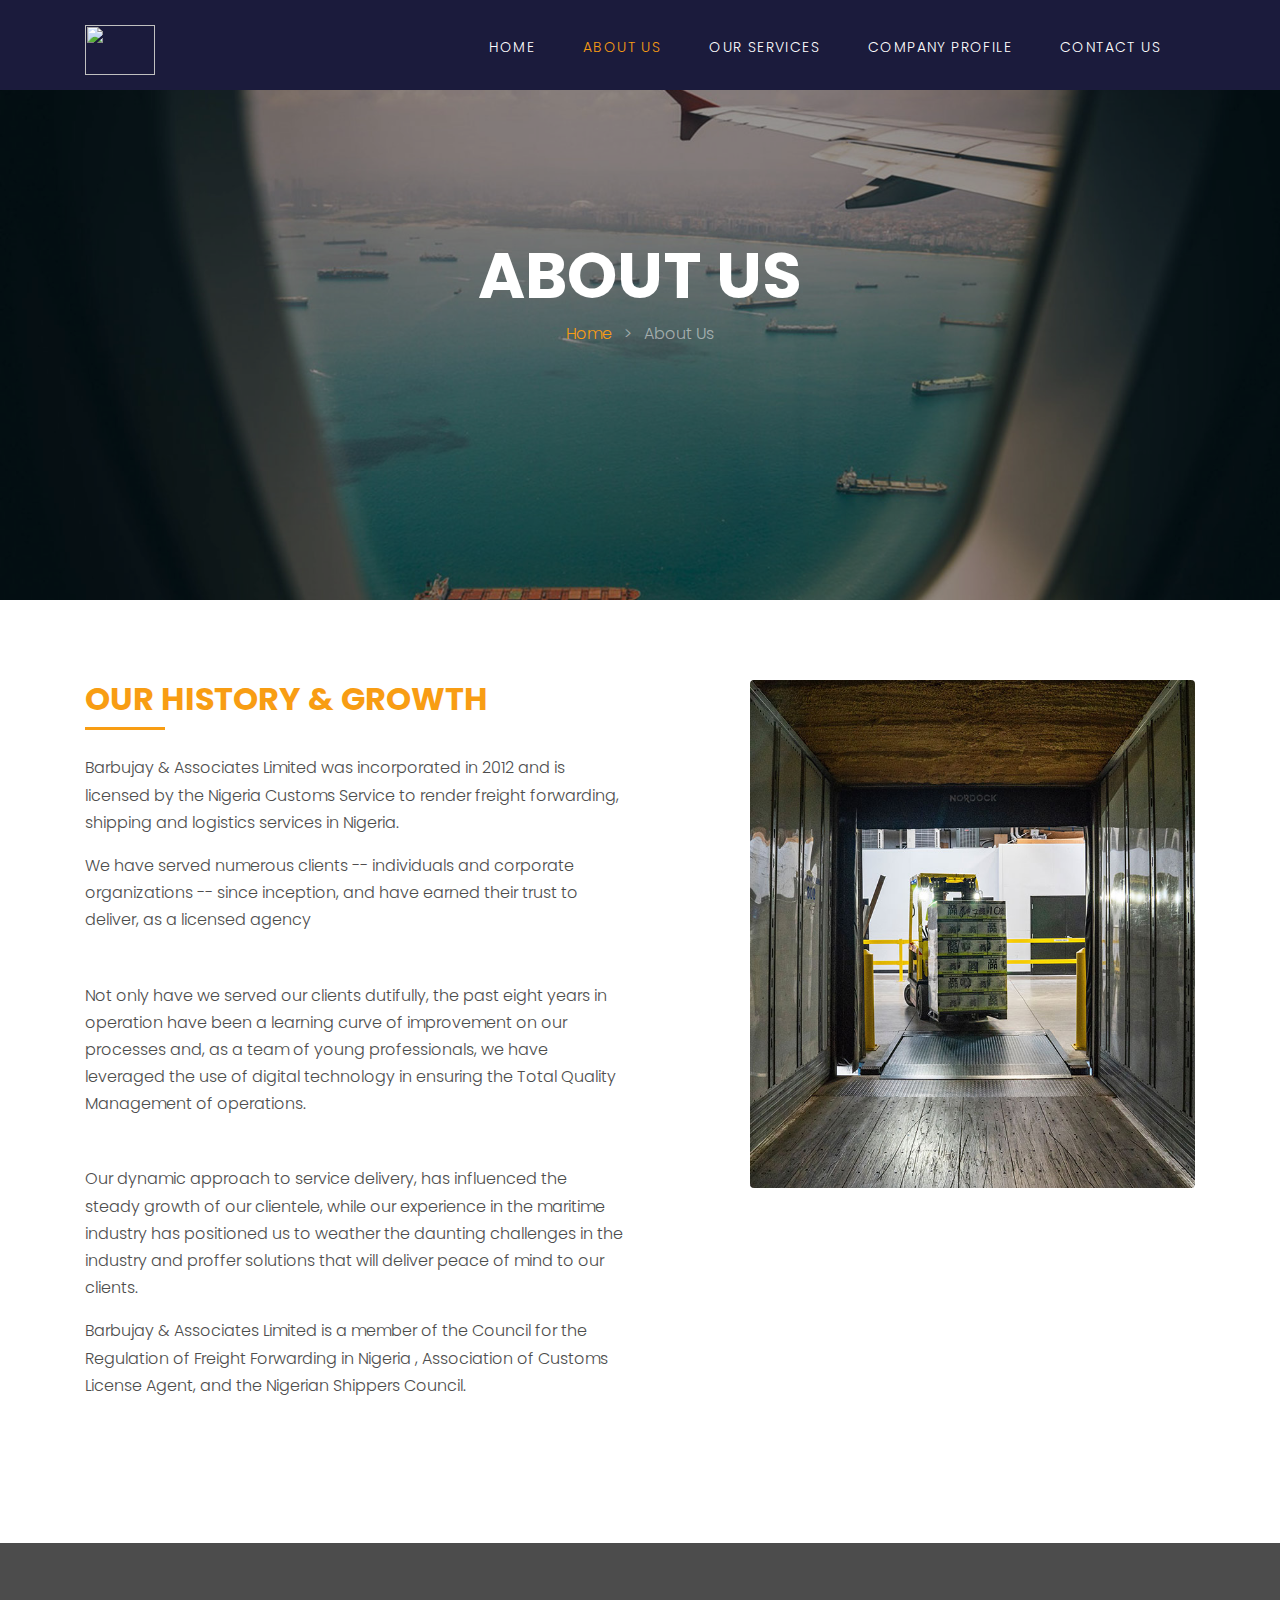
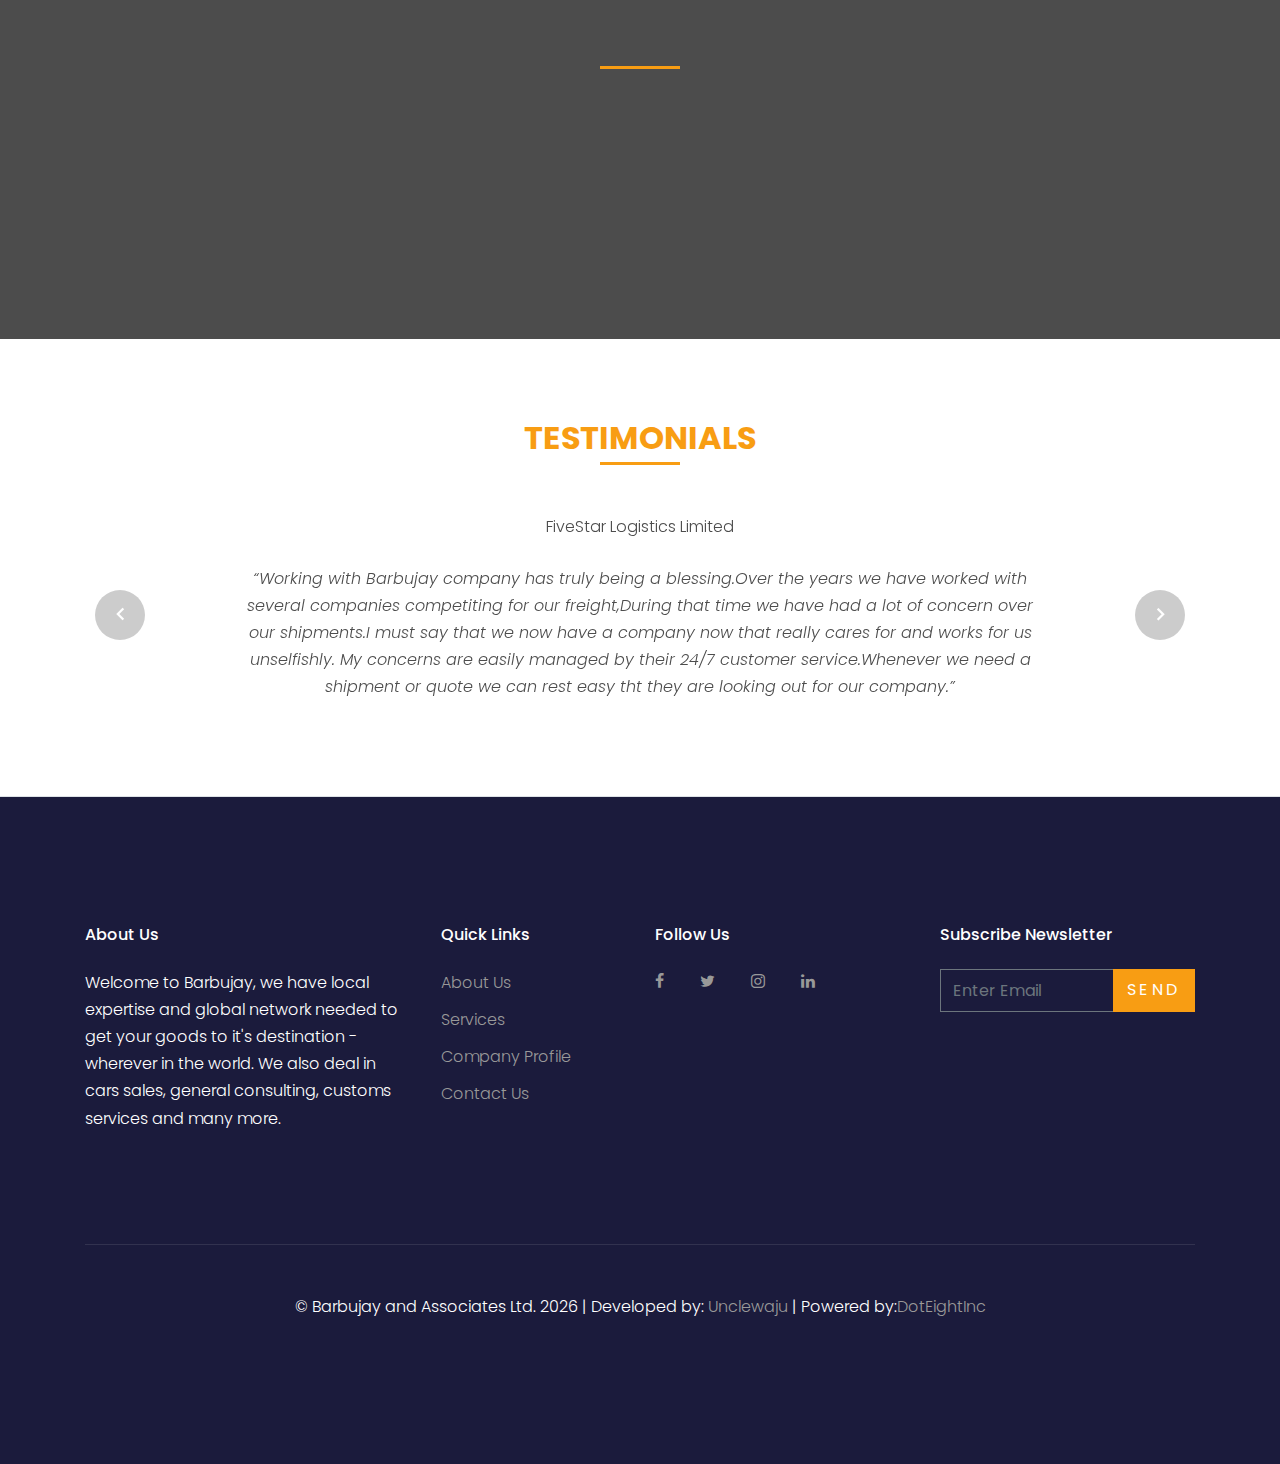
==== commit 0c3b6108: "bbjay" ====
--- a/about.html
+++ b/about.html
@@ -213,7 +213,7 @@
                 <p>FiveStar Logistics Limited</p>
               </figure>
               <blockquote>
-                <p>&ldquo;Working with Barbujah company has truly being a blessing.Over the years we have worked with several companies competiting for our freight,During that time we have had a lot of concern over our shipments.I must say that we now have a company now that really cares for and works for us unselfishly. My concerns are easily managed by their 24/7 customer service.Whenever we need a shipment or quote we can rest easy tht they are looking out for our company.&rdquo;</p>
+                <p>&ldquo;Working with Barbujay company has truly being a blessing.Over the years we have worked with several companies competiting for our freight,During that time we have had a lot of concern over our shipments.I must say that we now have a company now that really cares for and works for us unselfishly. My concerns are easily managed by their 24/7 customer service.Whenever we need a shipment or quote we can rest easy tht they are looking out for our company.&rdquo;</p>
               </blockquote>
             </div>
           </div>
@@ -224,7 +224,7 @@
                 <p>Aril Technologies Limited</p>
               </figure>
               <blockquote>
-                <p>&ldquo; Barbujah brings 10x multiplier in items of both ease of use & speed of use.We were able to quickly and easily get our shipment delivered to us.Thats the fundamental difference between Barbujah LTd & other cargo companies we have used in the past.&rdquo;</p>
+                <p>&ldquo; Barbujay brings 10x multiplier in items of both ease of use & speed of use.We were able to quickly and easily get our shipment delivered to us.Thats the fundamental difference between Barbujah LTd & other cargo companies we have used in the past.&rdquo;</p>
               </blockquote>
             </div>
           </div>
@@ -233,7 +233,7 @@
             <div class="testimonial">
              
               <blockquote>
-                <p>&ldquo;Our company ships full Truckloads LTl ships,Air shipments and expedited freight too many domestic points in Nigeria. We religiously choose Barbujah to handle our Freight needs not only because of prising but their commmunication and customer Services which is second to none.I also know what's happening with my shipment through the tracking system whcih is right at our fingertips. we are grateful to have found a company as dedicated as Barbujah & world happly Recommend to anyone &rdquo;</p>
+                <p>&ldquo;Our company ships full Truckloads LTl ships,Air shipments and expedited freight too many domestic points in Nigeria. We religiously choose Barbujay to handle our Freight needs not only because of prising but their commmunication and customer Services which is second to none.I also know what's happening with my shipment through the tracking system whcih is right at our fingertips. we are grateful to have found a company as dedicated as Barbujah & world happly Recommend to anyone &rdquo;</p>
               </blockquote>
             </div>
           </div>
@@ -245,7 +245,7 @@
                 <p>Safmarine</p>
               </figure>
               <blockquote>
-                <p>&ldquo;The company made it easy for me to transport my goods.Within two weeks i got my items warehoused and ready for shipment.Because the Barbujah made it easy and fast.&rdquo;</p>
+                <p>&ldquo;The company made it easy for me to transport my goods.Within two weeks i got my items warehoused and ready for shipment.Because the Barbujay made it easy and fast.&rdquo;</p>
               </blockquote>
             </div>
           </div>
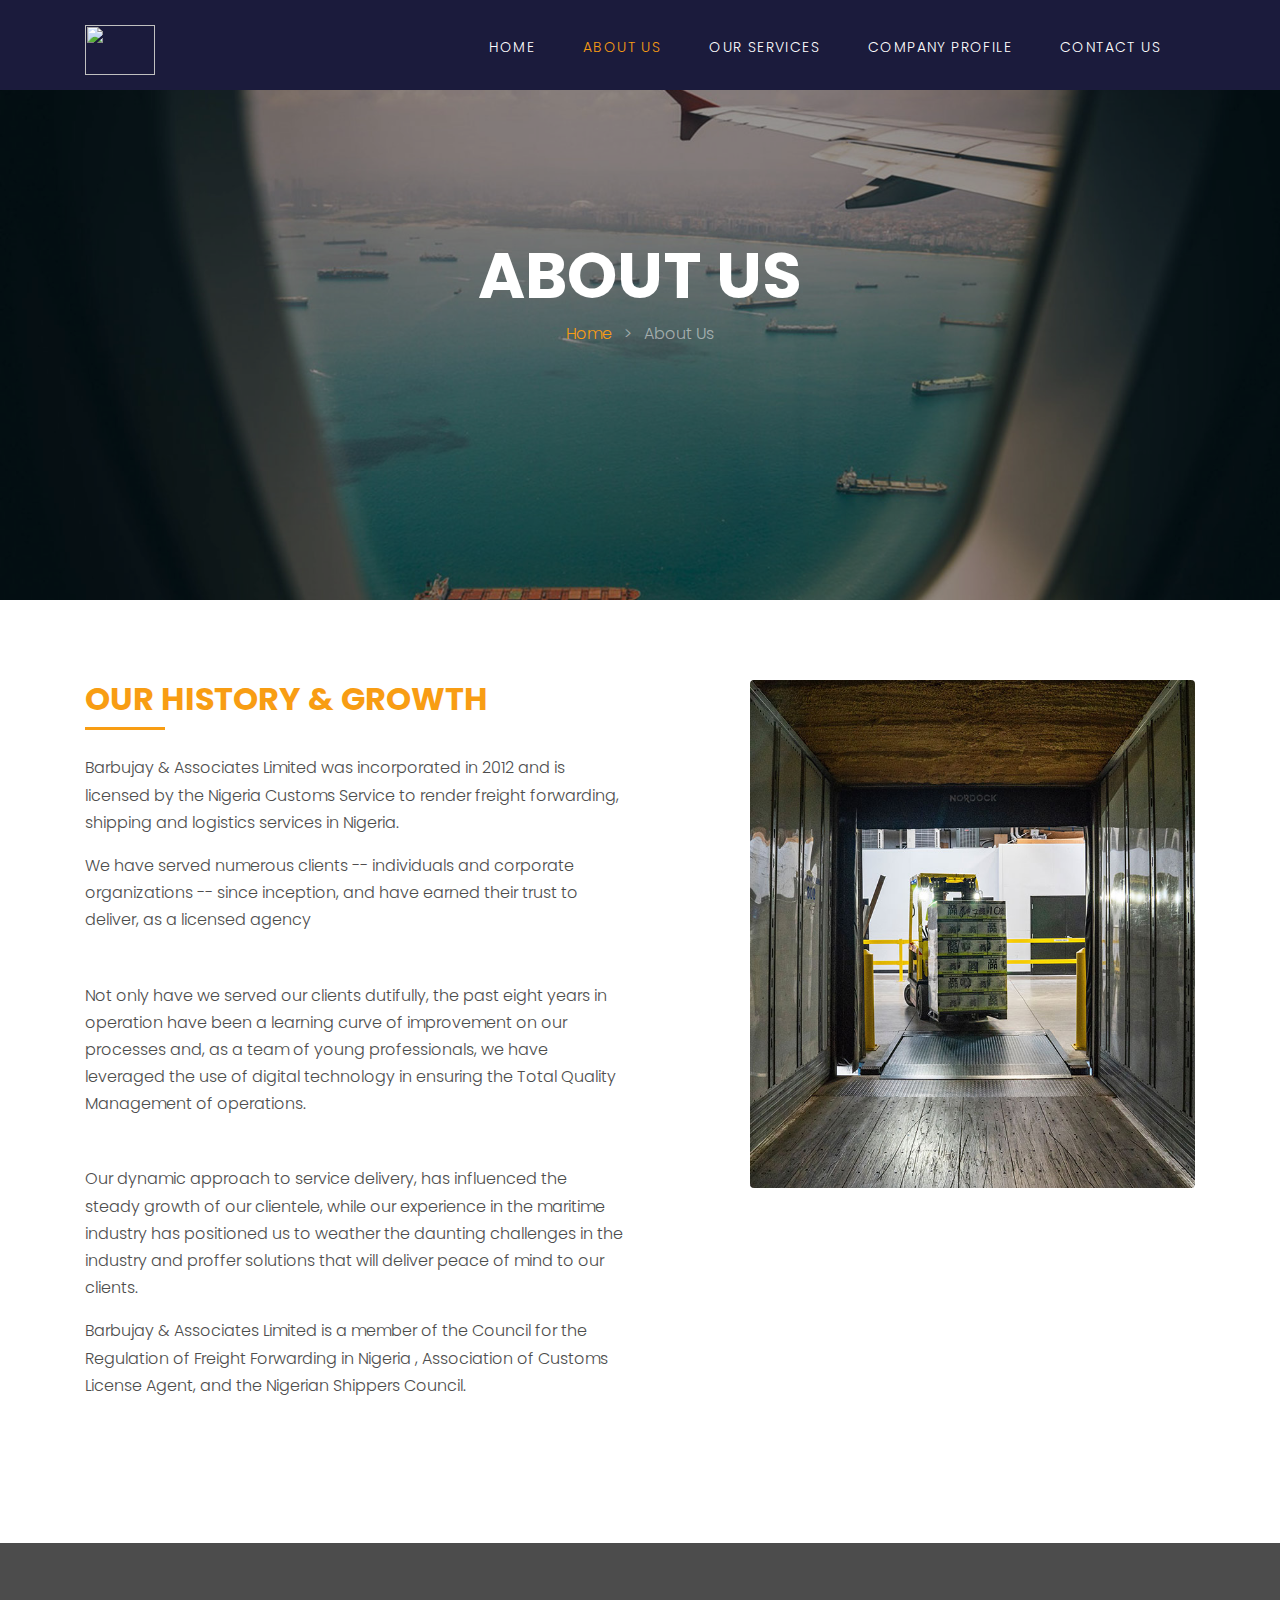
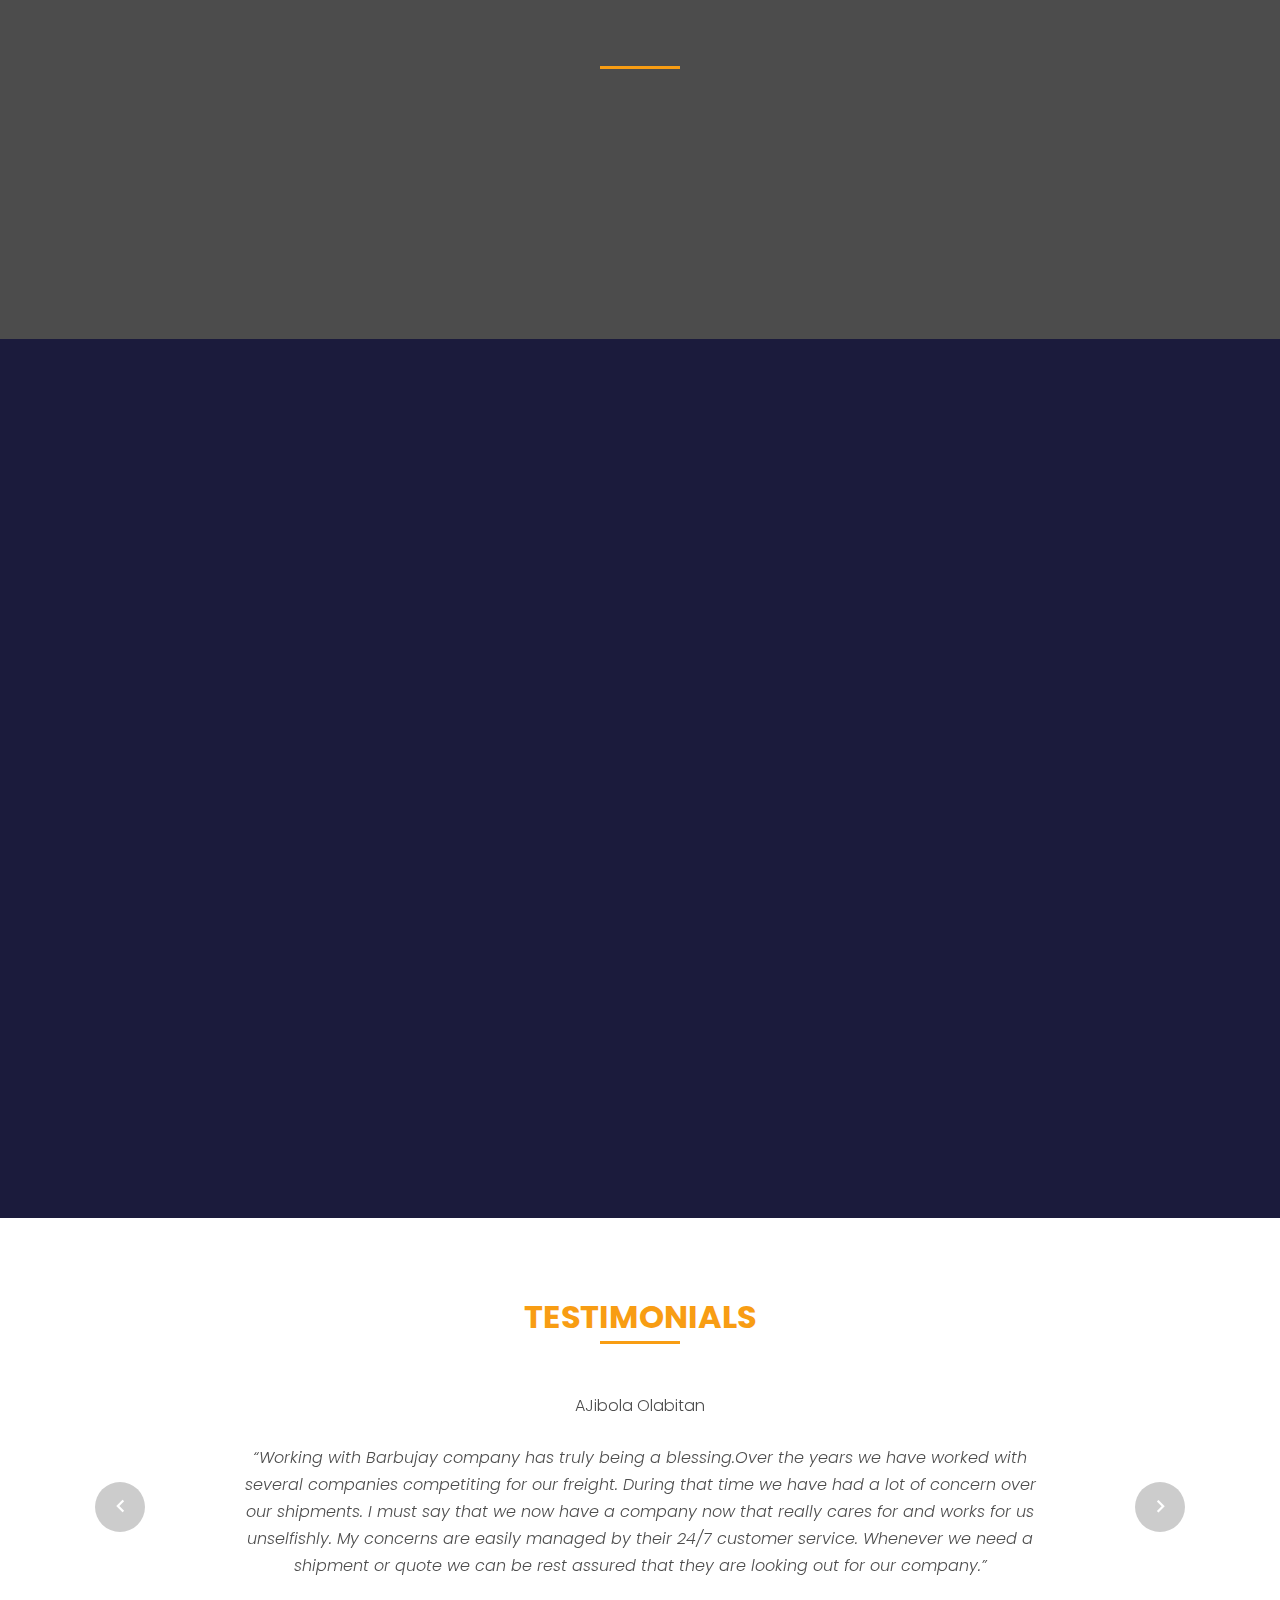
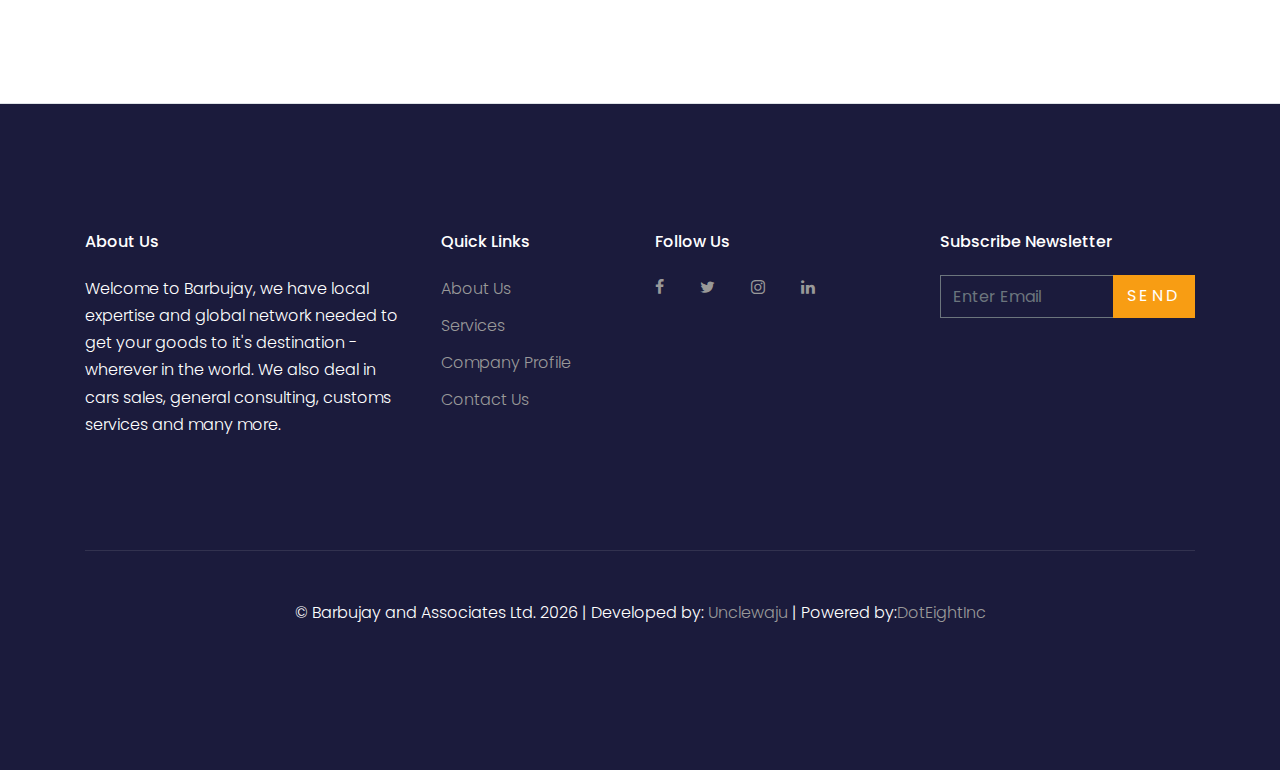
==== commit ee8ef6f4: "thats" ====
--- a/about.html
+++ b/about.html
@@ -2,7 +2,7 @@
 <html lang="en">
   <head>
   <meta http-equiv="X-UA-Compatible" content="IE=edge">
-   <title>Barbujay | About us</title>
+   <title>Barbujay | About US</title>
     <meta name="viewport" content="width=device-width, initial-scale=1, shrink-to-fit=no">
     <meta charset="UTF-8">
     <meta name="description" content="Barbujay & Associates LTD ">
@@ -14,7 +14,7 @@
 
   <!-- Place favicon.ico and apple-touch-icon.png in the root directory -->
   <link rel="shortcut icon" href="images/Barbujay.png">
-
+   <link rel="manifest" href="manifest.json">
 
     <link rel="stylesheet" href="https://fonts.googleapis.com/css?family=Poppins:200,300,400,700,900|Display+Playfair:200,300,400,700"> 
     <link rel="stylesheet" href="fonts/icomoon/style.css">
@@ -58,7 +58,7 @@
             <h1 class="mb-5"><a href="./" class="text-white h2 mb-0"><img style="width: 70px; height: 50px" src="images/Barbujay.png"/></a></h1>
           </div>
           <div class="col-12 col-md-10 mb-5 d-none d-xl-block">
-             <nav class="site-navigation position-relative text-right" role="navigation">
+            <nav class="site-navigation position-relative text-right" role="navigation">
 
               <ul class="site-menu js-clone-nav mx-auto d-none d-lg-block">
                 <li><a href="./">Home</a></li>&nbsp;&nbsp;&nbsp;&nbsp;&nbsp;&nbsp;
@@ -66,7 +66,7 @@
                 <li>
                   <a href="./services">Our Services</a>&nbsp;&nbsp;&nbsp;&nbsp;&nbsp;&nbsp;
                 </li>
-                <li><a target="_blank" href="Barbujay.pdf">Company Profile</a></li>&nbsp;&nbsp;&nbsp;&nbsp;&nbsp;&nbsp;
+                <li><a href="#">Company Profile</a></li>&nbsp;&nbsp;&nbsp;&nbsp;&nbsp;&nbsp;
                 <li><a href="./contact">Contact us</a></li>&nbsp;&nbsp;&nbsp;&nbsp;&nbsp;&nbsp;
               </ul>
             </nav>
@@ -195,8 +195,64 @@
     </div>
 
 
-    
-       <div class="site-section border-bottom">
+      
+    <div style="background: #1b1b3c; color: white;" class="site-section">
+      <div class="container">
+        <div class="row mb-5">
+          
+          <div class="col-md-5 ml-auto mb-5 order-md-2" data-aos="fade">
+            <img src="images/ceo2.jpeg" alt="Image" class="img-fluid rounded">
+          </div>
+          <div class="col-md-6 order-md-1" data-aos="fade">
+            <div class="text-left pb-1 border-primary mb-4">
+              <h2 class="text-primary">Meet our C.E.O</h2>
+            </div>
+            <p>Babajide Shotubo is a motivated and
+enthusiastic business owner with over
+fourteen years experience in freight
+forwarding, haulage and shipping.
+</p>
+            <p class="mb-5">As the Chief Executive Officer of Barbujay
+& Associates Limited, a customs licensed
+agency, Babajide has led people and
+processes in ensuring quality service
+delivery to the company's growing
+clientele.
+</p>
+
+ <p class="mb-5">Being responsible for developing the
+business strategy, he has developed and
+implemented cohesive policies that have
+achieved a steady and decisive growth for
+Barbujay & Associates Limited.
+
+</p>
+
+<p>
+  Prior to owning his own business, Babajide
+had learnt the ropes of freight forwarding
+and shipping at Tunde Olonade And
+Company, as a Releasing Officer.
+</p>
+
+           <p>
+            Babajide has an Executive Masters in
+Business Administration(EMBA) in view
+from Quantic School of Business and
+Technology, Washington USA, and earned a
+BSc in Business Administration from the
+University of Lagos, Nigeria
+           </p>
+
+          </div>
+          
+        </div>
+      </div>
+    </div>
+
+
+    
+<div class="site-section border-bottom">
       <div class="container">
 
         <div class="row justify-content-center mb-5">
@@ -210,10 +266,10 @@
             <div class="testimonial">
               <figure class="mb-4">
                
-                <p>FiveStar Logistics Limited</p>
+                <p>AJibola Olabitan</p>
               </figure>
               <blockquote>
-                <p>&ldquo;Working with Barbujay company has truly being a blessing.Over the years we have worked with several companies competiting for our freight,During that time we have had a lot of concern over our shipments.I must say that we now have a company now that really cares for and works for us unselfishly. My concerns are easily managed by their 24/7 customer service.Whenever we need a shipment or quote we can rest easy tht they are looking out for our company.&rdquo;</p>
+                <p>&ldquo;Working with Barbujay company has truly being a blessing.Over the years we have worked with several companies competiting for our freight. During that time we have had a lot of concern over our shipments. I must say that we now have a company now that really cares for and works for us unselfishly. My concerns are easily managed by their 24/7 customer service. Whenever we need a shipment or quote we can be rest assured that they are looking out for our company.&rdquo;</p>
               </blockquote>
             </div>
           </div>
@@ -221,19 +277,22 @@
             <div class="testimonial">
               <figure class="mb-4">
                
-                <p>Aril Technologies Limited</p>
+                <p>Olabanj Oladapo</p>
               </figure>
               <blockquote>
-                <p>&ldquo; Barbujay brings 10x multiplier in items of both ease of use & speed of use.We were able to quickly and easily get our shipment delivered to us.Thats the fundamental difference between Barbujah LTd & other cargo companies we have used in the past.&rdquo;</p>
+                <p>&ldquo; Barbujay brings 10x multiplier in items of both ease of use & speed of use. We were able to quickly and easily get our shipment delivered to us. That`s the fundamental difference between Barbujah LTd & other cargo companies we have used in the past.&rdquo;</p>
               </blockquote>
             </div>
           </div>
 
           <div>
             <div class="testimonial">
-             
+             <figure class="mb-4">
+               
+                <p>Olatunbosun gbenga bello</p>
+              </figure>
               <blockquote>
-                <p>&ldquo;Our company ships full Truckloads LTl ships,Air shipments and expedited freight too many domestic points in Nigeria. We religiously choose Barbujay to handle our Freight needs not only because of prising but their commmunication and customer Services which is second to none.I also know what's happening with my shipment through the tracking system whcih is right at our fingertips. we are grateful to have found a company as dedicated as Barbujah & world happly Recommend to anyone &rdquo;</p>
+                <p>&ldquo;Our company ships full Truckloads LTl ships,Air shipments and expedited freight too many domestic points in Nigeria. We religiously choose Barbujay to handle our Freight needs not only because of pricing but their commmunication and customer Services which is second to none.I also know what's happening with my shipment through the tracking system whcih is right at our fingertips. we are grateful to have found a company as dedicated as Barbujah & I`ll happily Recommend to anyone &rdquo;</p>
               </blockquote>
             </div>
           </div>
@@ -242,10 +301,10 @@
             <div class="testimonial">
               <figure class="mb-4">
                 
-                <p>Safmarine</p>
+                <p>Yahaya Bello</p>
               </figure>
               <blockquote>
-                <p>&ldquo;The company made it easy for me to transport my goods.Within two weeks i got my items warehoused and ready for shipment.Because the Barbujay made it easy and fast.&rdquo;</p>
+                <p>&ldquo;The company made it easy for me to transport my goods.Within two weeks i got my items warehoused and ready for shipment. Barbujay made it easy and fast.&rdquo;</p>
               </blockquote>
             </div>
           </div>
@@ -256,7 +315,7 @@
 
     
     
- <footer class="site-footer">
+   <footer class="site-footer">
       <div class="container">
         <div class="row">
           <div class="col-md-9">
@@ -270,7 +329,7 @@
                 <ul class="list-unstyled">
                   <li><a href="./about">About Us</a></li>
                   <li><a href="./services">Services</a></li>
-                  <li><a target="_blank" href="Barbujay.pdf">Company Profile</a></li>
+                  <li><a href="#">Company Profile</a></li>
                   <li><a href="./contact">Contact Us</a></li>
                 </ul>
               </div>
@@ -280,13 +339,13 @@
                 <a target="_blank" href="https://web.facebook.com/bajassociates/" class="pl-0 pr-3"><span class="icon-facebook"></span></a>
                 <a href="#" class="pl-3 pr-3"><span class="icon-twitter"></span></a>
                 <a href="#" class="pl-3 pr-3"><span class="icon-instagram"></span></a>
-                <a href="#" class="pl-3 pr-3"><span class="icon-linkedin"></span></a>
+                <a target="_blank" href="https://www.linkedin.com/company/barbujay-and-associates-limited/" class="pl-3 pr-3"><span class="icon-linkedin"></span></a>
               </div>
             </div>
           </div>
           <div class="col-md-3">
             <h2 class="footer-heading mb-4">Subscribe Newsletter</h2>
-            <form action="mailto: Bajassocaite@gmail.com" method="post">
+            <form action="#" method="post">
               <div class="input-group mb-3">
                 <input type="email" class="form-control border-secondary text-white bg-transparent" placeholder="Enter Email" aria-label="Enter Email" aria-describedby="button-addon2" required>
                 <div class="input-group-append">
@@ -301,7 +360,7 @@
             <div class="border-top pt-5">
             <p>
             
-           &copy; Barbujay and Associates Ltd. <script>document.write(new Date().getFullYear());</script>  | Developed by: <a target="_blank" href="https://www.facebook.com/samuel.movinwealth.7">Unclewaju</a> | Powered by:</i><a href="https://doteightinc.com" target="_blank" >DotEightInc</a>
+           &copy; Barbujay and Associates Ltd. <script>document.write(new Date().getFullYear());</script>  | Developed by: <a target="_blank" href="https://www.facebook.com/samuel.movinwealth.7">Unclewaju</a> | Powered by:<a href="https://doteightinc.com" target="_blank" >DotEightInc</a></p>
            
             </div>
           </div>
@@ -324,6 +383,7 @@
   <script src="js/aos.js"></script>
 
   <script src="js/main.js"></script>
-    
+    <script src="https://apps.elfsight.com/p/platform.js" defer></script>
+<div class="elfsight-app-9a3f11b5-a10f-4947-ba42-b5d9434e0307"></div>
   </body>
 </html>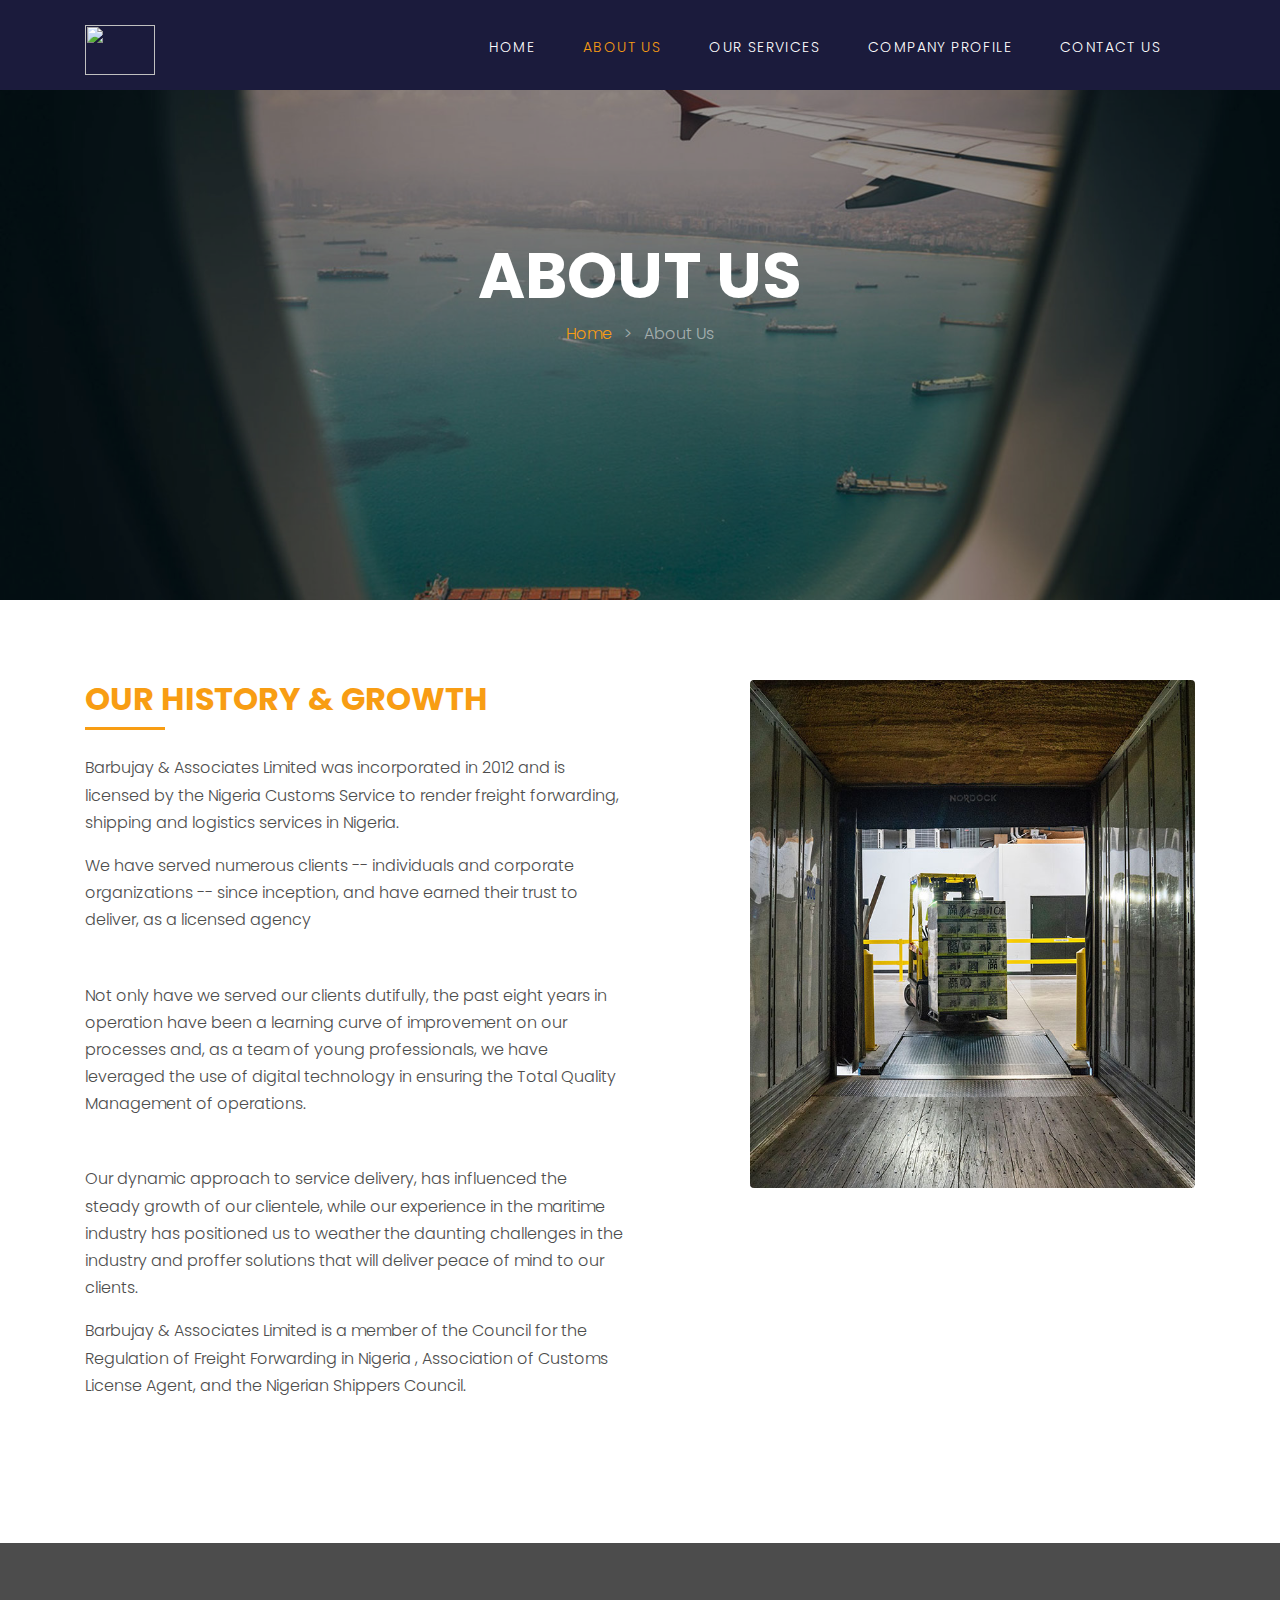
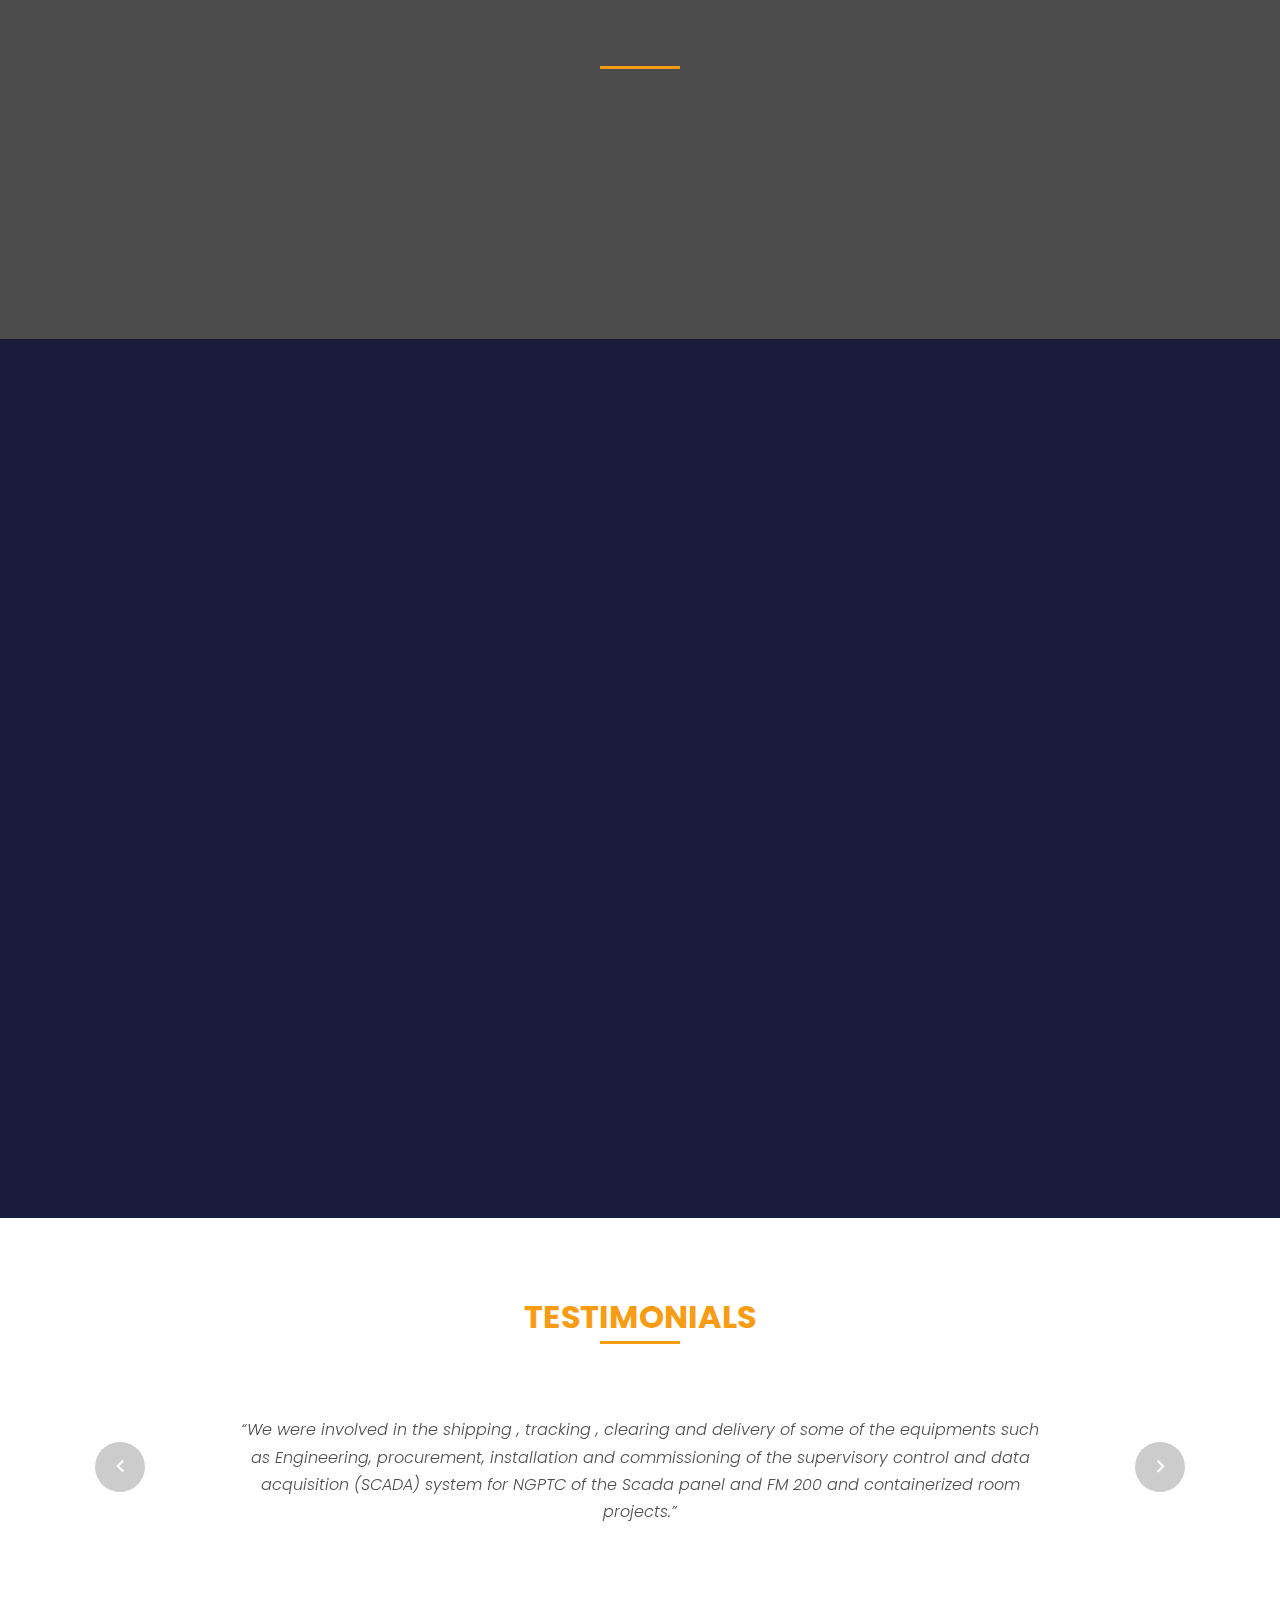
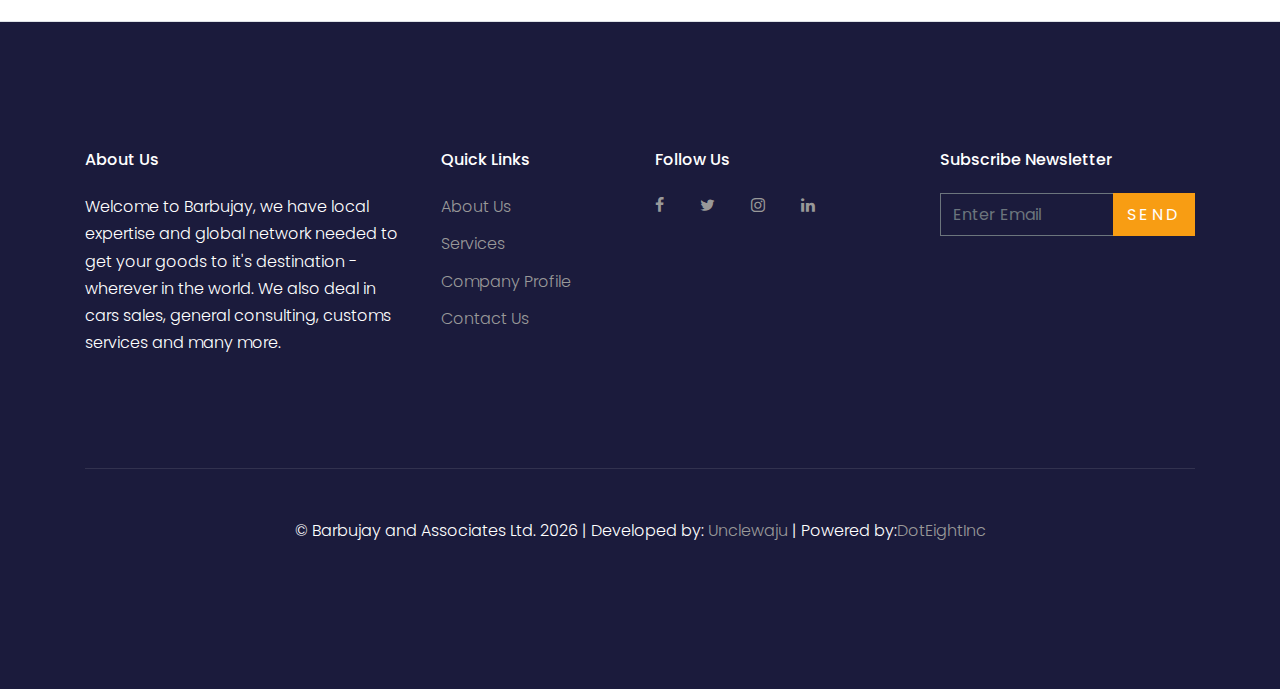
==== commit 378e1129: "testimony corrected" ====
--- a/about.html
+++ b/about.html
@@ -66,7 +66,7 @@
                 <li>
                   <a href="./services">Our Services</a>&nbsp;&nbsp;&nbsp;&nbsp;&nbsp;&nbsp;
                 </li>
-                <li><a href="#">Company Profile</a></li>&nbsp;&nbsp;&nbsp;&nbsp;&nbsp;&nbsp;
+                <li><a target="_blank" href="Barbujay.pdf">Company Profile</a></li>&nbsp;&nbsp;&nbsp;&nbsp;&nbsp;&nbsp;
                 <li><a href="./contact">Contact us</a></li>&nbsp;&nbsp;&nbsp;&nbsp;&nbsp;&nbsp;
               </ul>
             </nav>
@@ -252,7 +252,7 @@
 
 
     
-<div class="site-section border-bottom">
+    <div class="site-section border-bottom">
       <div class="container">
 
         <div class="row justify-content-center mb-5">
@@ -266,10 +266,9 @@
             <div class="testimonial">
               <figure class="mb-4">
                
-                <p>AJibola Olabitan</p>
               </figure>
               <blockquote>
-                <p>&ldquo;Working with Barbujay company has truly being a blessing.Over the years we have worked with several companies competiting for our freight. During that time we have had a lot of concern over our shipments. I must say that we now have a company now that really cares for and works for us unselfishly. My concerns are easily managed by their 24/7 customer service. Whenever we need a shipment or quote we can be rest assured that they are looking out for our company.&rdquo;</p>
+                <p>&ldquo;We were involved in the shipping , tracking , clearing and delivery of  some of the equipments such as Engineering, procurement, installation and commissioning of the supervisory control and data acquisition (SCADA) system for NGPTC  of the Scada panel and FM 200 and containerized room projects.&rdquo;</p>
               </blockquote>
             </div>
           </div>
@@ -277,10 +276,10 @@
             <div class="testimonial">
               <figure class="mb-4">
                
-                <p>Olabanj Oladapo</p>
+                
               </figure>
               <blockquote>
-                <p>&ldquo; Barbujay brings 10x multiplier in items of both ease of use & speed of use. We were able to quickly and easily get our shipment delivered to us. That`s the fundamental difference between Barbujah LTd & other cargo companies we have used in the past.&rdquo;</p>
+                <p>&ldquo; We are also involved in the shipping , clearing and delivery of some of the equipments used in the Electrical and instrumentation installation contract field offshore design engineering Nigeria limited lpg/propane storage and loafing terminal project.&rdquo;</p>
               </blockquote>
             </div>
           </div>
@@ -289,10 +288,10 @@
             <div class="testimonial">
              <figure class="mb-4">
                
-                <p>Olatunbosun gbenga bello</p>
+              
               </figure>
               <blockquote>
-                <p>&ldquo;Our company ships full Truckloads LTl ships,Air shipments and expedited freight too many domestic points in Nigeria. We religiously choose Barbujay to handle our Freight needs not only because of pricing but their commmunication and customer Services which is second to none.I also know what's happening with my shipment through the tracking system whcih is right at our fingertips. we are grateful to have found a company as dedicated as Barbujah & I`ll happily Recommend to anyone &rdquo;</p>
+                <p>&ldquo;We are also involved in the shipping , clearing and delivery of majority of the equipments used in Ascon setana supply,installation &commissioning of electrical &instrumentation works for energy village project phase 1 oghara  delta state. &rdquo;</p>
               </blockquote>
             </div>
           </div>
@@ -301,10 +300,10 @@
             <div class="testimonial">
               <figure class="mb-4">
                 
-                <p>Yahaya Bello</p>
+                
               </figure>
               <blockquote>
-                <p>&ldquo;The company made it easy for me to transport my goods.Within two weeks i got my items warehoused and ready for shipment. Barbujay made it easy and fast.&rdquo;</p>
+                <p>&ldquo;We have worked with Rongsheng glass nigeria limted as their shipping agent on their vessel : M/V RS PIONEER.&rdquo;</p>
               </blockquote>
             </div>
           </div>
@@ -329,7 +328,7 @@
                 <ul class="list-unstyled">
                   <li><a href="./about">About Us</a></li>
                   <li><a href="./services">Services</a></li>
-                  <li><a href="#">Company Profile</a></li>
+                  <li><a target="_blank" href="barbujay.pdf">Company Profile</a></li>
                   <li><a href="./contact">Contact Us</a></li>
                 </ul>
               </div>
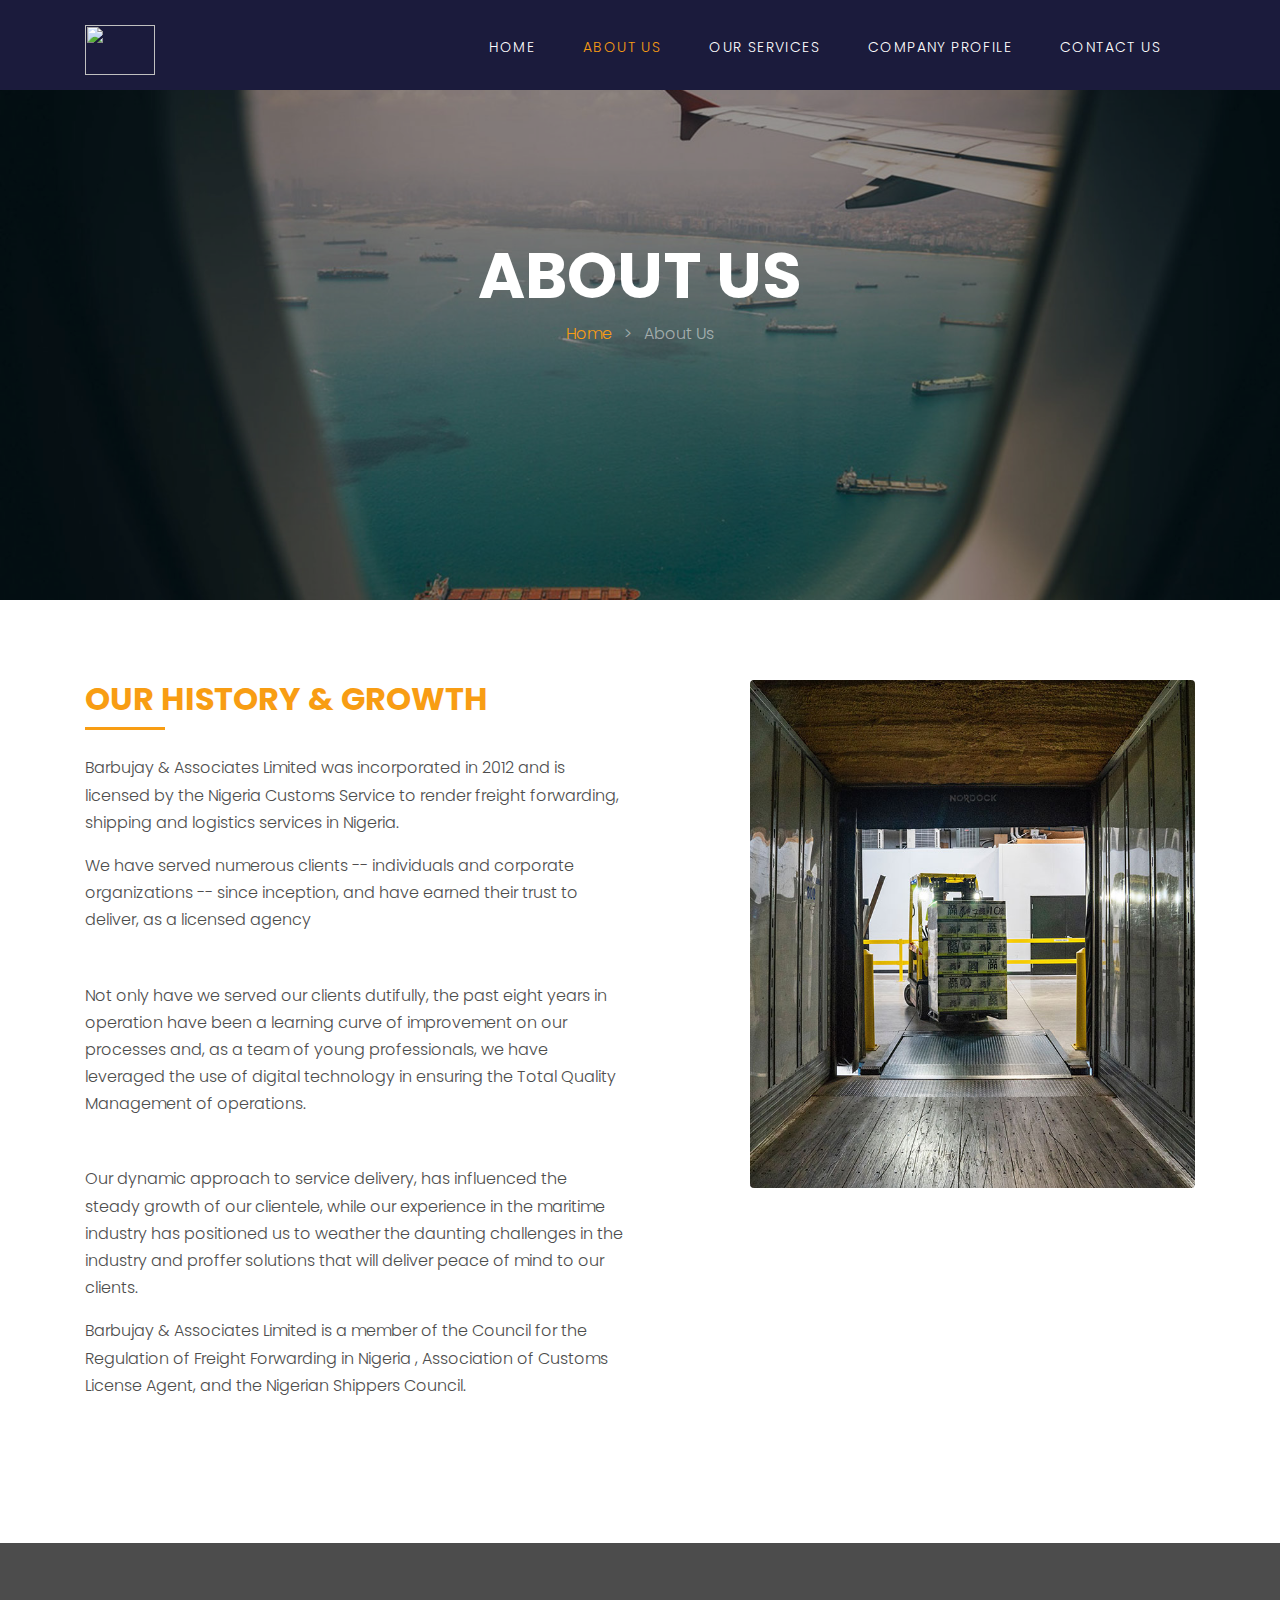
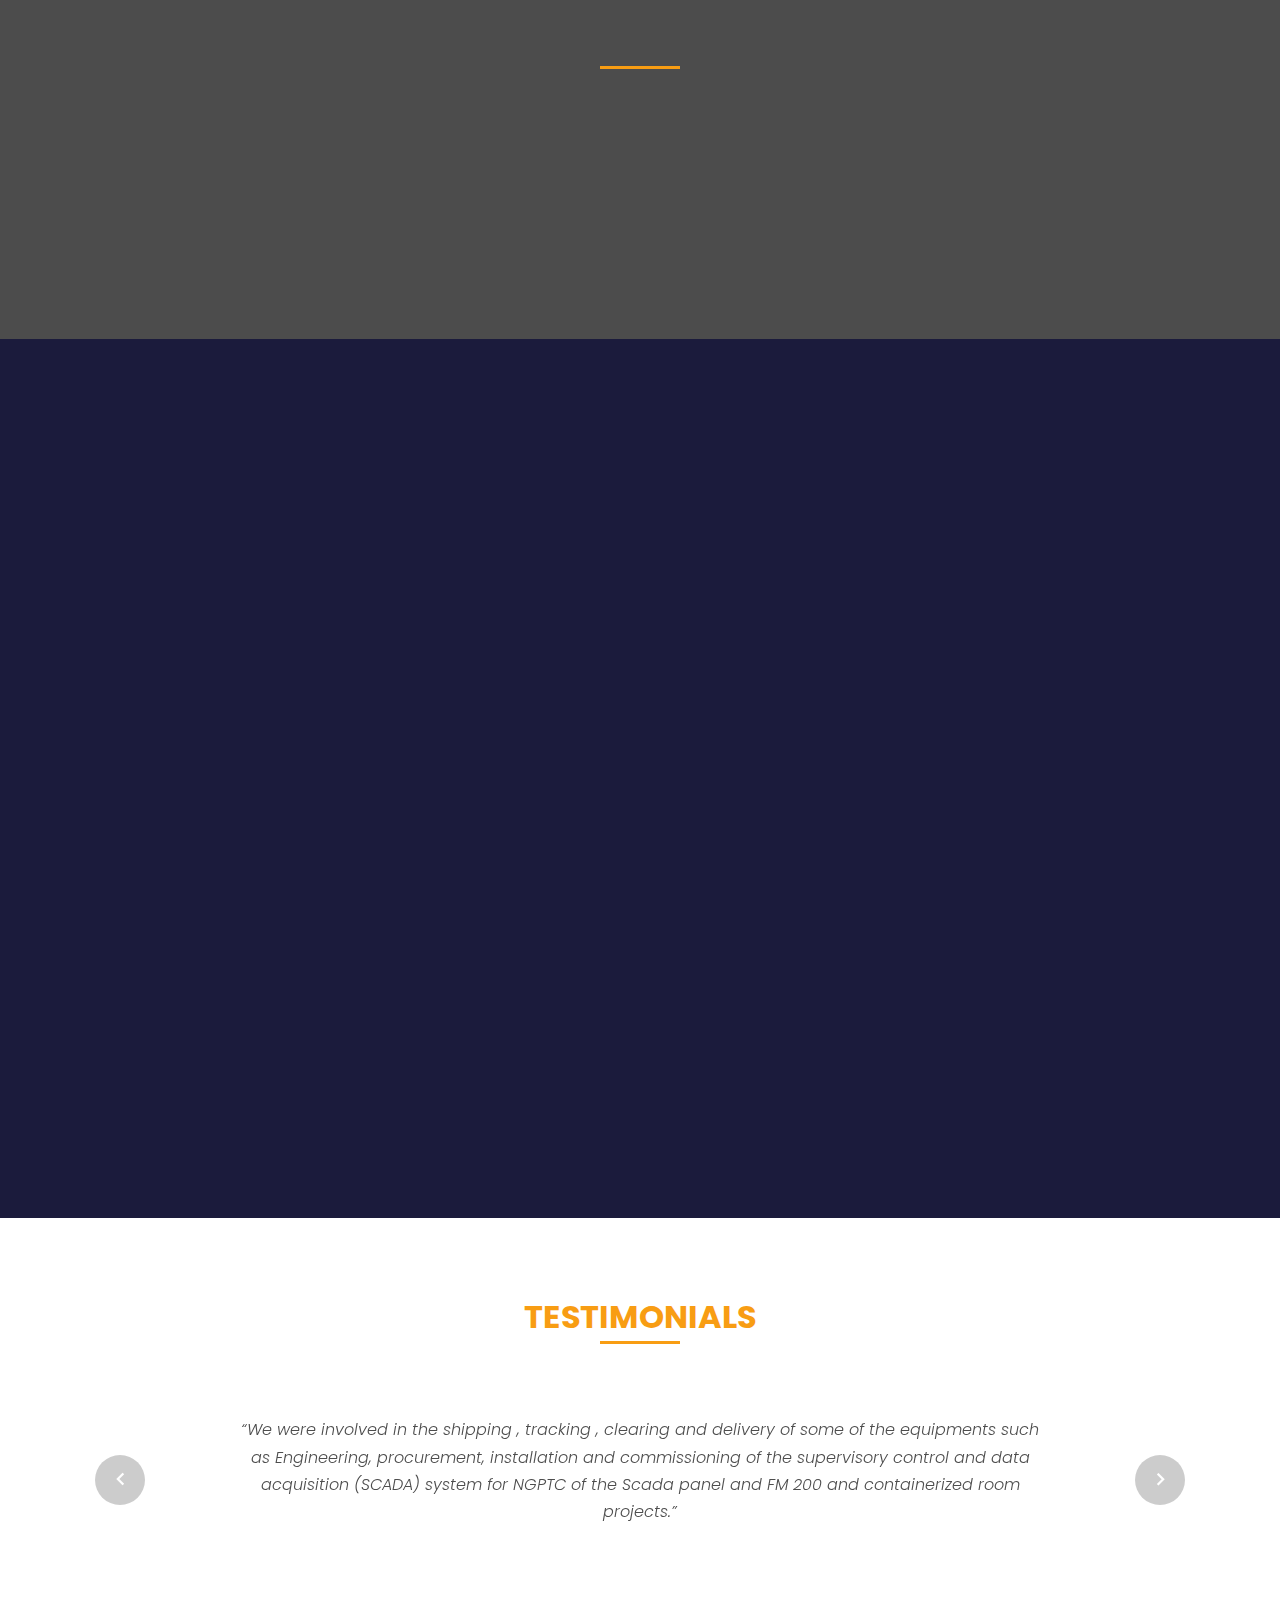
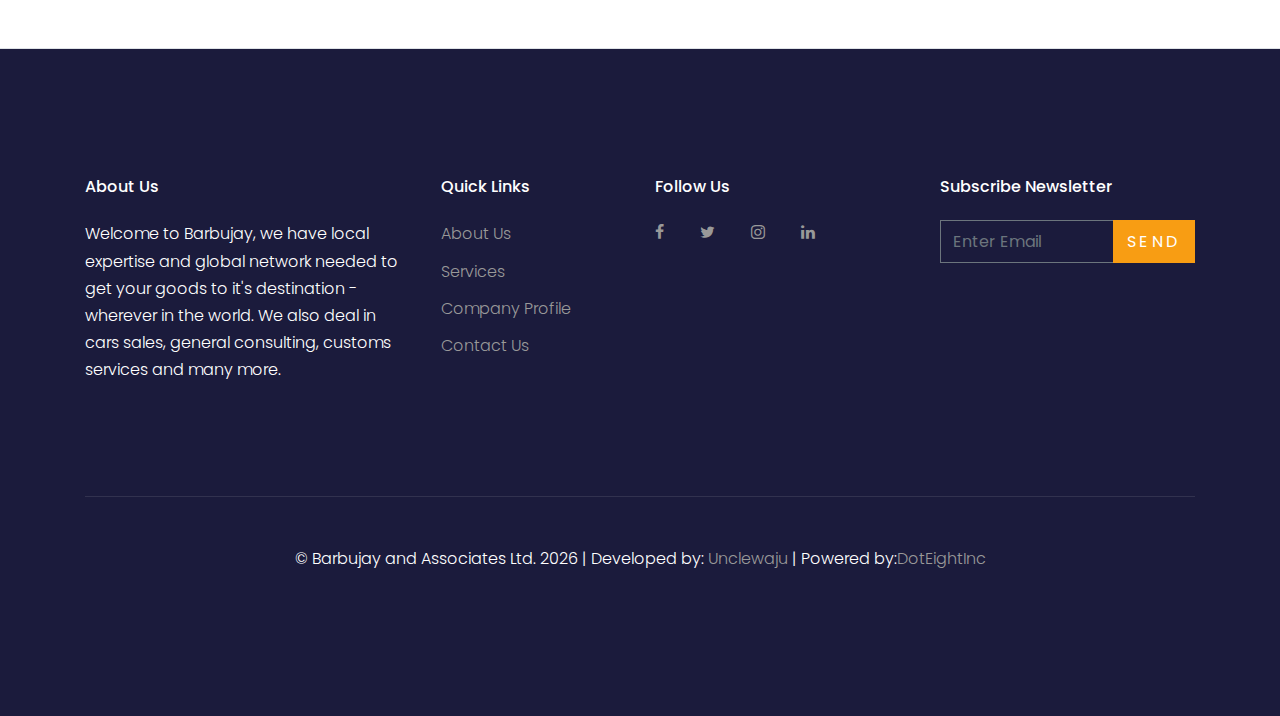
==== commit 42383678: "edited" ====
--- a/about.html
+++ b/about.html
@@ -308,6 +308,18 @@
             </div>
           </div>
 
+          <div>
+            <div class="testimonial">
+              <figure class="mb-4">
+                
+                
+              </figure>
+              <blockquote>
+                <p>&ldquo;We have worked with Aril Technologies limited , Aril   Technologies Limited is an Engineering, Technology and Procurement company incorporated under the laws of the Federal Republic of Nigeria, with registration no. RC 976752. We have played a role of customs license agent , shipper and haulage company to make sure their consignments are delivered without having anything to worry about.&rdquo;</p>
+              </blockquote>
+            </div>
+          </div>
+
         </div>
       </div>
     </div>
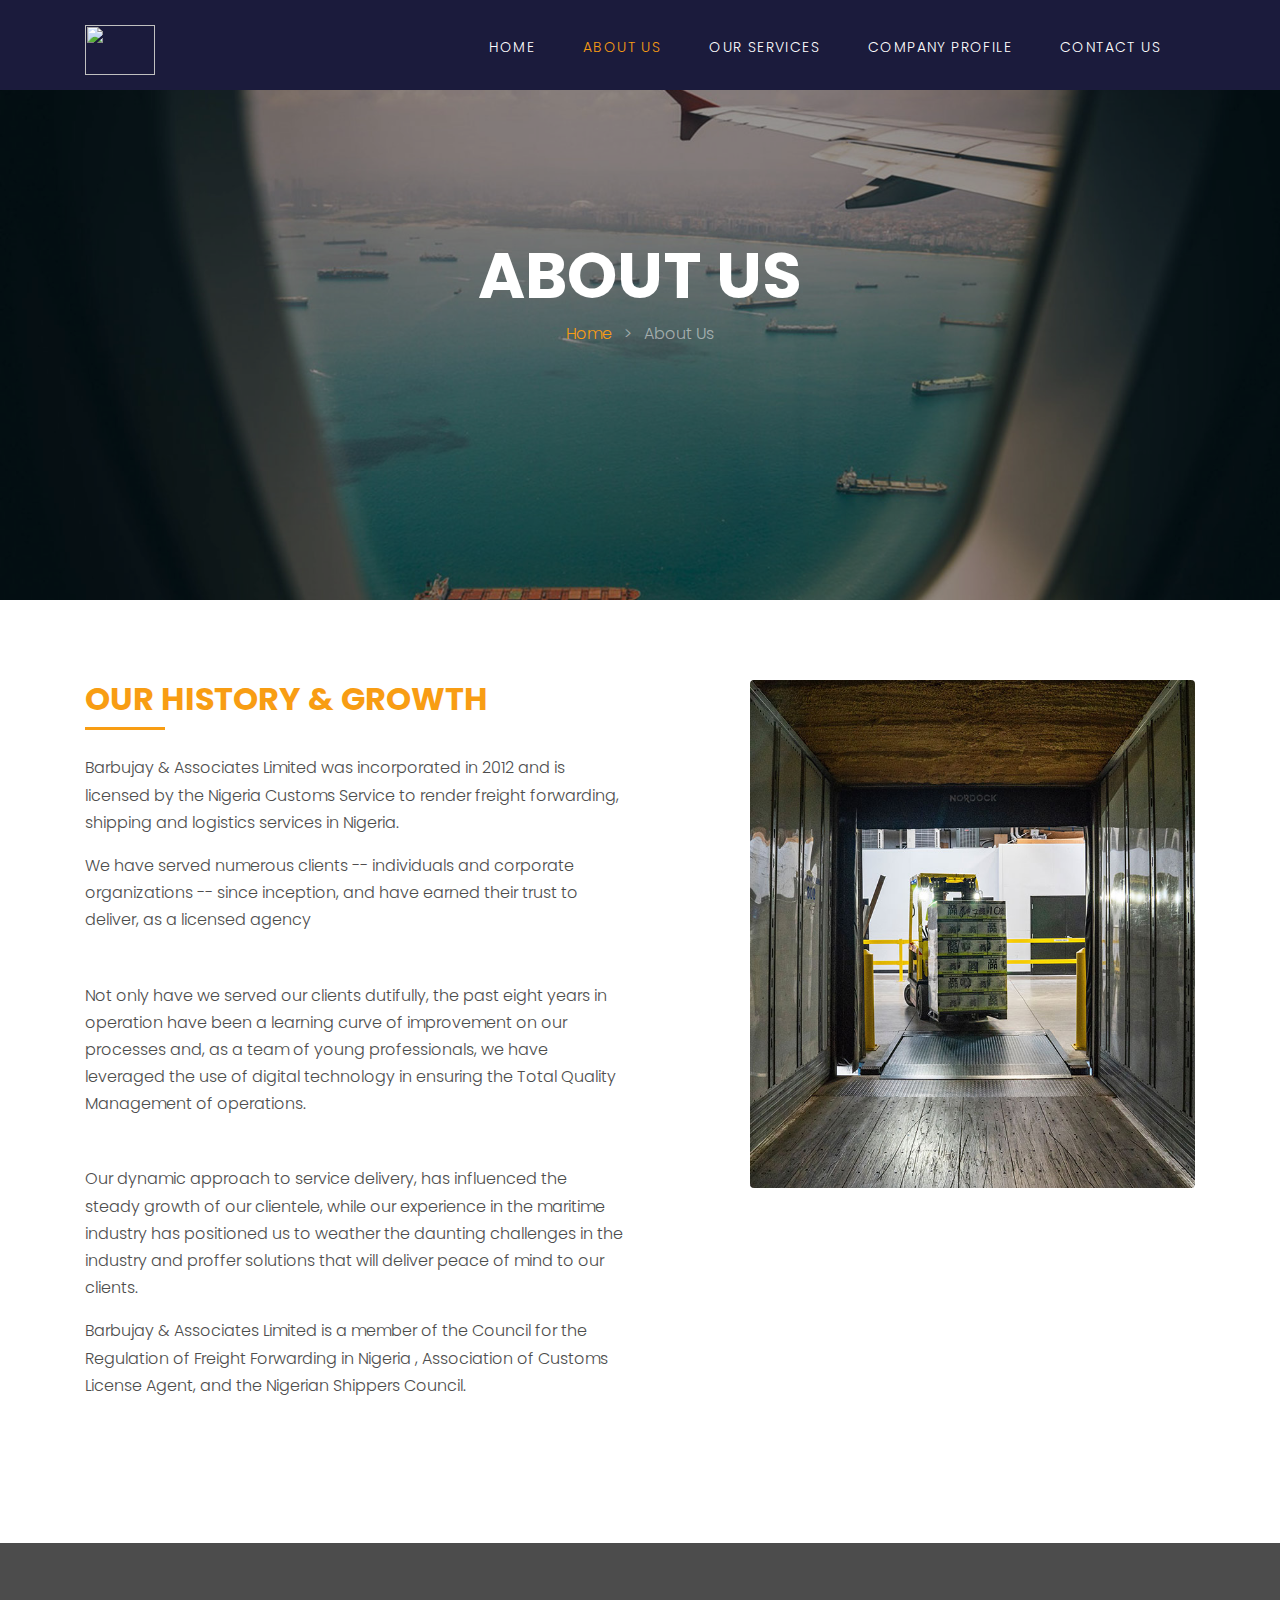
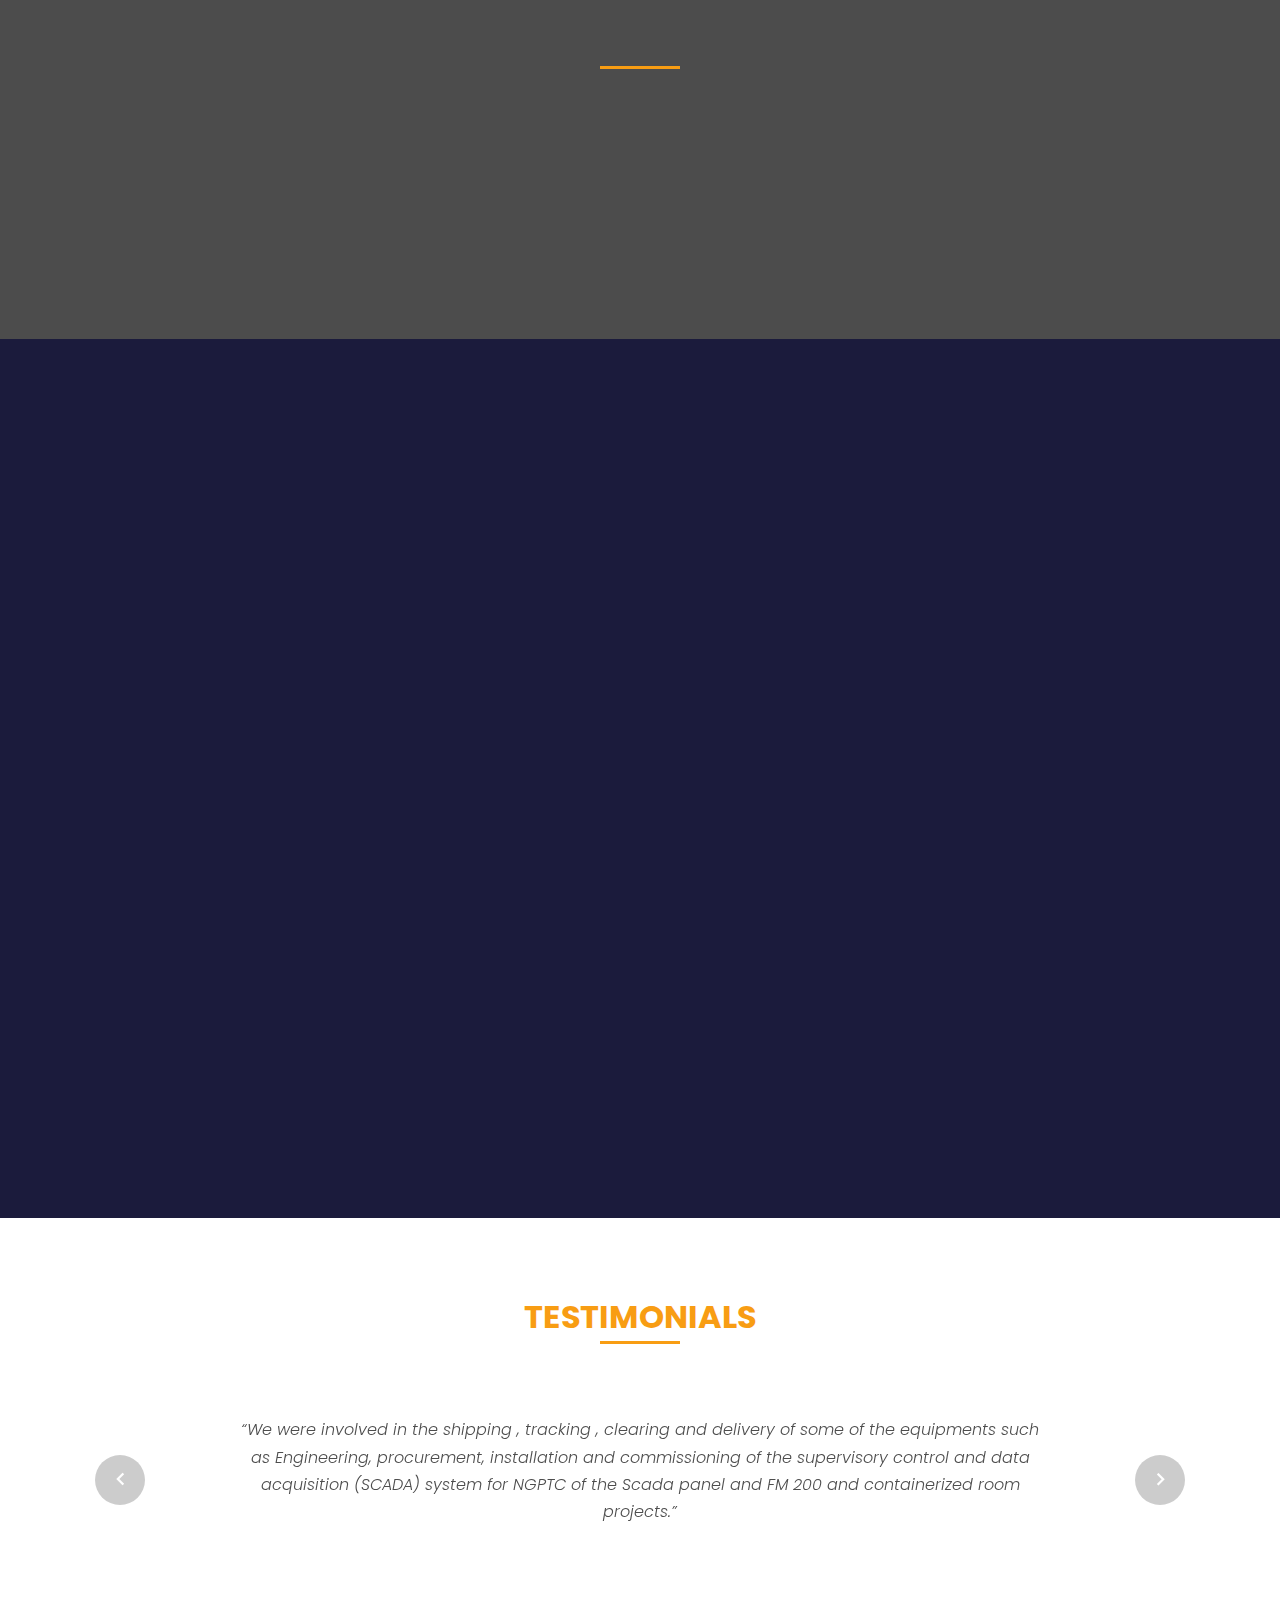
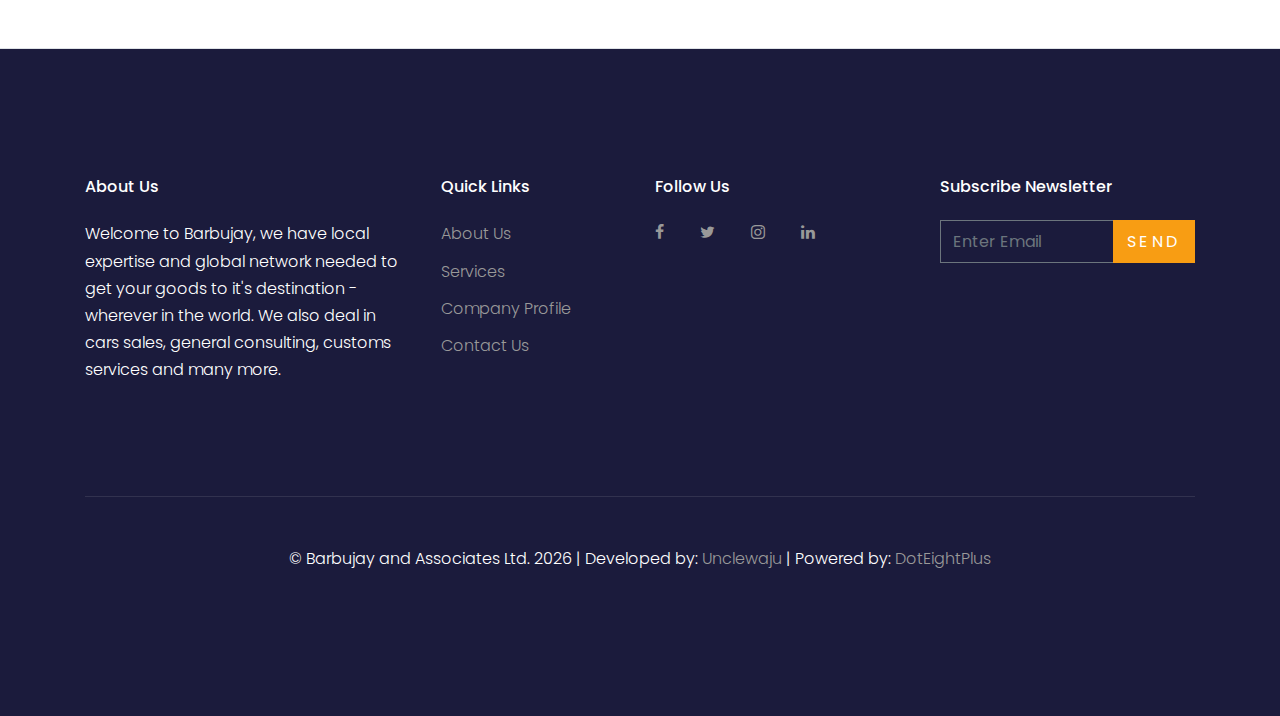
==== commit 66ac7285: "barbujay" ====
--- a/about.html
+++ b/about.html
@@ -371,7 +371,7 @@
             <div class="border-top pt-5">
             <p>
             
-           &copy; Barbujay and Associates Ltd. <script>document.write(new Date().getFullYear());</script>  | Developed by: <a target="_blank" href="https://www.facebook.com/samuel.movinwealth.7">Unclewaju</a> | Powered by:<a href="https://doteightinc.com" target="_blank" >DotEightInc</a></p>
+              &copy; Barbujay and Associates Ltd. <script>document.write(new Date().getFullYear());</script>  | Developed by: <a target="_blank" href="https://www.facebook.com/samuel.movinwealth.7">Unclewaju</a> | Powered by:<a href="https://doteightplus.com" target="_blank"> DotEightPlus</a></p>
            
             </div>
           </div>
@@ -394,7 +394,5 @@
   <script src="js/aos.js"></script>
 
   <script src="js/main.js"></script>
-    <script src="https://apps.elfsight.com/p/platform.js" defer></script>
-<div class="elfsight-app-9a3f11b5-a10f-4947-ba42-b5d9434e0307"></div>
   </body>
 </html>